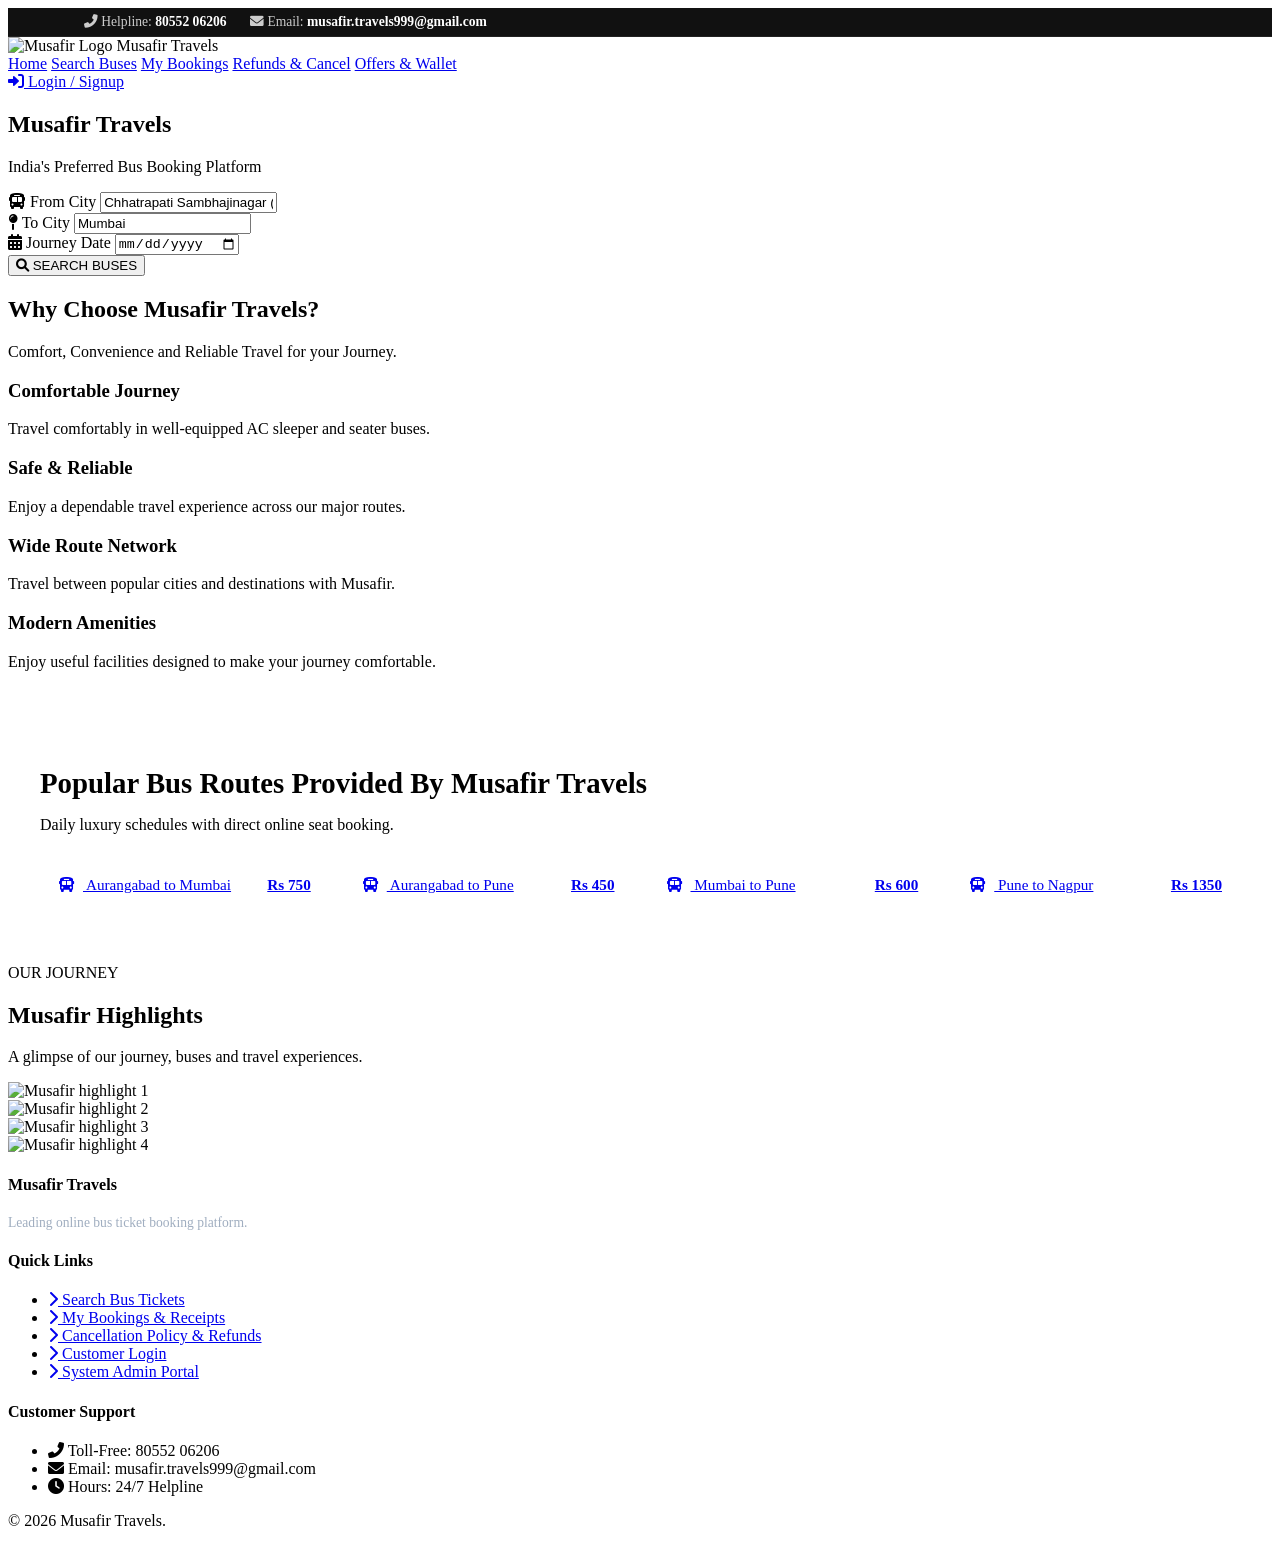
==== frontend/pages/index.html @ 147cce18 "Organize project folder structure" ====
<!DOCTYPE html>
<html lang="en">
<head>
    <meta charset="UTF-8">
    <meta name="viewport" content="width=device-width, initial-scale=1.0">
    <title>Musafir Travels - Bus Ticket Booking Platform</title>
    
    <!-- Google Fonts: Poppins & Segoe UI -->
    <link rel="preconnect" href="https://fonts.googleapis.com">
    <link rel="preconnect" href="https://fonts.gstatic.com" crossorigin>
    <link href="https://fonts.googleapis.com/css2?family=Poppins:wght@300;400;500;600;700;800&display=swap" rel="stylesheet">
    
    <!-- FontAwesome CSS Icons (Zero Emojis) -->
    <link rel="stylesheet" href="https://cdnjs.cloudflare.com/ajax/libs/font-awesome/6.0.0/css/all.min.css">
    <link rel="stylesheet" href="styles.css">
</head>
<body>

    <!-- Top Contact Bar -->
    <div style="background: #111; color: #ccc; padding: 6px 6%; font-size: 0.85rem; display: flex; justify-content: space-between; align-items: center; border-bottom: 1px solid #222;">
        <div>
            <span style="margin-right: 20px;"><i class="fas fa-phone-alt" style="color:var(--primary-red);"></i> Helpline: <strong style="color:white;">80552 06206</strong></span>
            <span><i class="fas fa-envelope" style="color:var(--primary-red);"></i> Email: <strong style="color:white;">musafir.travels999@gmail.com</strong></span>
        </div>
    </div>

    <!-- Navigation Bar -->
    <nav class="navbar">
        <div class="logo" onclick="window.location.href='index.html'" style="cursor:pointer;">
            <img src="logo.jpg" alt="Musafir Logo" class="nav-logo">
            Musafir Travels
        </div>
        <div class="nav-links">
            <a href="index.html" class="active">Home</a>
            <a href="search.html">Search Buses</a>
            <a href="bookings.html">My Bookings</a>
            <a href="refunds.html">Refunds & Cancel</a>
            <a href="offers.html">Offers & Wallet</a>
            <div id="nav-auth-links">
                <a href="login.html" class="btn-nav"><i class="fas fa-sign-in-alt"></i> Login / Signup</a>
            </div>
        </div>
    </nav>

    <!-- Hero Section (Features original bg.jpg background image) -->
    <section class="hero">
        <h1>Musafir Travels</h1>
        <p>India's Preferred Bus Booking Platform</p>
        
        <!-- Search Form Widget -->
        <div class="search-widget">
            <div class="input-group">
                <label for="from"><i class="fas fa-bus" style="color:var(--primary-red);"></i> From City</label>
                <input type="text" id="from" placeholder="e.g. Chhatrapati Sambhajinagar" value="Chhatrapati Sambhajinagar (Aurangabad)">
            </div>
            
            <div class="input-group">
                <label for="to"><i class="fas fa-map-pin" style="color:var(--primary-red);"></i> To City</label>
                <input type="text" id="to" placeholder="e.g. Mumbai" value="Mumbai">
            </div>
            
            <div class="input-group">
                <label for="date"><i class="fas fa-calendar-alt" style="color:var(--primary-red);"></i> Journey Date</label>
                <input type="date" id="date">
            </div>
            
            <button class="btn-primary" onclick="searchBuses()"><i class="fas fa-search"></i> SEARCH BUSES</button>
        </div>
    </section>

    <!-- Why Choose Musafir -->
<section class="why-musafir">

    <div class="section-heading">
        <h2>Why Choose Musafir Travels?</h2>
        <p>Comfort, Convenience and Reliable Travel for your Journey.</p>
    </div>

    <div class="why-grid">

        <div class="why-card">
            <div class="why-image comfort-image"></div>

            <div class="why-card-content">
                <h3>Comfortable Journey</h3>
                <p>Travel comfortably in well-equipped AC sleeper and seater buses.</p>
            </div>
        </div>


        <div class="why-card">
            <div class="why-image safety-image"></div>

            <div class="why-card-content">
                <h3>Safe & Reliable</h3>
                <p>Enjoy a dependable travel experience across our major routes.</p>
            </div>
        </div>

        <div class="why-card">
            <div class="why-image routes-image"></div>

            <div class="why-card-content">
                <h3>Wide Route Network</h3>
                <p>Travel between popular cities and destinations with Musafir.</p>
            </div>
        </div>

        <div class="why-card">
            <div class="why-image amenities-image"></div>

            <div class="why-card-content">
                <h3>Modern Amenities</h3>
                <p>Enjoy useful facilities designed to make your journey comfortable.</p>
            </div>
        </div>

    </div>

</section>

    <!-- Popular Routes Banner -->
    <section style="background: white; padding: 3.5rem 20px; border-top: 1px solid var(--border-color);">
        <div style="max-width: 1200px; margin: 0 auto;">
            <h2 style="margin-bottom: 0.5rem; color: var(--pure-black); font-size: 1.8rem;">Popular Bus Routes Provided By Musafir Travels</h2>
            <p style="color: var(--text-muted); margin-bottom: 1.75rem;">Daily luxury schedules with direct online seat booking.</p>

            <div style="display: grid; grid-template-columns: repeat(auto-fit, minmax(260px, 1fr)); gap: 15px;">
                <a href="search.html?from=Chhatrapati Sambhajinagar (Aurangabad)&to=Mumbai" class="btn-secondary-sm" style="padding: 14px 18px; font-size: 0.95rem; background: var(--off-white); display: flex; align-items: center; justify-content: space-between; border-radius: 8px;">
                    <span><i class="fas fa-bus" style="color:var(--primary-red); margin-right: 8px;"></i> Aurangabad to Mumbai</span>
                    <strong style="color:var(--primary-red);">Rs 750</strong>
                </a>
                <a href="search.html?from=Chhatrapati Sambhajinagar (Aurangabad)&to=Pune" class="btn-secondary-sm" style="padding: 14px 18px; font-size: 0.95rem; background: var(--off-white); display: flex; align-items: center; justify-content: space-between; border-radius: 8px;">
                    <span><i class="fas fa-bus" style="color:var(--primary-red); margin-right: 8px;"></i> Aurangabad to Pune</span>
                    <strong style="color:var(--primary-red);">Rs 450</strong>
                </a>
                <a href="search.html?from=Mumbai&to=Pune" class="btn-secondary-sm" style="padding: 14px 18px; font-size: 0.95rem; background: var(--off-white); display: flex; align-items: center; justify-content: space-between; border-radius: 8px;">
                    <span><i class="fas fa-bus" style="color:var(--primary-red); margin-right: 8px;"></i> Mumbai to Pune</span>
                    <strong style="color:var(--primary-red);">Rs 600</strong>
                </a>
                <a href="search.html?from=Pune&to=Nagpur" class="btn-secondary-sm" style="padding: 14px 18px; font-size: 0.95rem; background: var(--off-white); display: flex; align-items: center; justify-content: space-between; border-radius: 8px;">
                    <span><i class="fas fa-bus" style="color:var(--primary-red); margin-right: 8px;"></i> Pune to Nagpur</span>
                    <strong style="color:var(--primary-red);">Rs 1350</strong>
                </a>
            </div>
        </div>
    </section>

   <!-- Musafir Highlights -->
<section class="musafir-highlights">

    <div class="highlights-heading">
        <span>OUR JOURNEY</span>
        <h2>Musafir Highlights</h2>
        <p>A glimpse of our journey, buses and travel experiences.</p>
    </div>

    <div class="highlights-grid">

        <div class="highlight-card">
            <img src="Images/MT_1.jpg" alt="Musafir highlight 1">
        </div>

        <div class="highlight-card">
            <img src="Images/MT_2.jpg" alt="Musafir highlight 2">
        </div>

        <div class="highlight-card">
            <img src="Images/MT_3.jpg" alt="Musafir highlight 3">
        </div>

        <div class="highlight-card">
            <img src="Images/MT_4.jpg" alt="Musafir highlight 4">
        </div>

    </div>

</section>

    <!-- Footer -->
    <footer class="footer">
        <div class="footer-grid">
            <div class="footer-col">
                <h4>Musafir Travels</h4>
                <p style="font-size: 0.85rem; color: #a0aec0;">Leading online bus ticket booking platform.</p>
            </div>
            <div class="footer-col">
                <h4>Quick Links</h4>
                <ul>
                    <li><a href="search.html"><i class="fas fa-chevron-right"></i> Search Bus Tickets</a></li>
                    <li><a href="bookings.html"><i class="fas fa-chevron-right"></i> My Bookings & Receipts</a></li>
                    <li><a href="refunds.html"><i class="fas fa-chevron-right"></i> Cancellation Policy & Refunds</a></li>
                    <li><a href="login.html"><i class="fas fa-chevron-right"></i> Customer Login</a></li>
                    <li><a href="admin.html"><i class="fas fa-chevron-right"></i> System Admin Portal</a></li>
                </ul>
            </div>
            <div class="footer-col">
                <h4>Customer Support</h4>
                <ul>
                    <li><i class="fas fa-phone-alt"></i> Toll-Free: 80552 06206</li>
                    <li><i class="fas fa-envelope"></i> Email: musafir.travels999@gmail.com</li>
                    <li><i class="fas fa-clock"></i> Hours: 24/7 Helpline</li>
                </ul>
            </div>
        </div>
        <div class="footer-bottom">
            <p>&copy; 2026 Musafir Travels.</p>
        </div>
    </footer>

    <script src="script.js"></script>
</body>
</html>
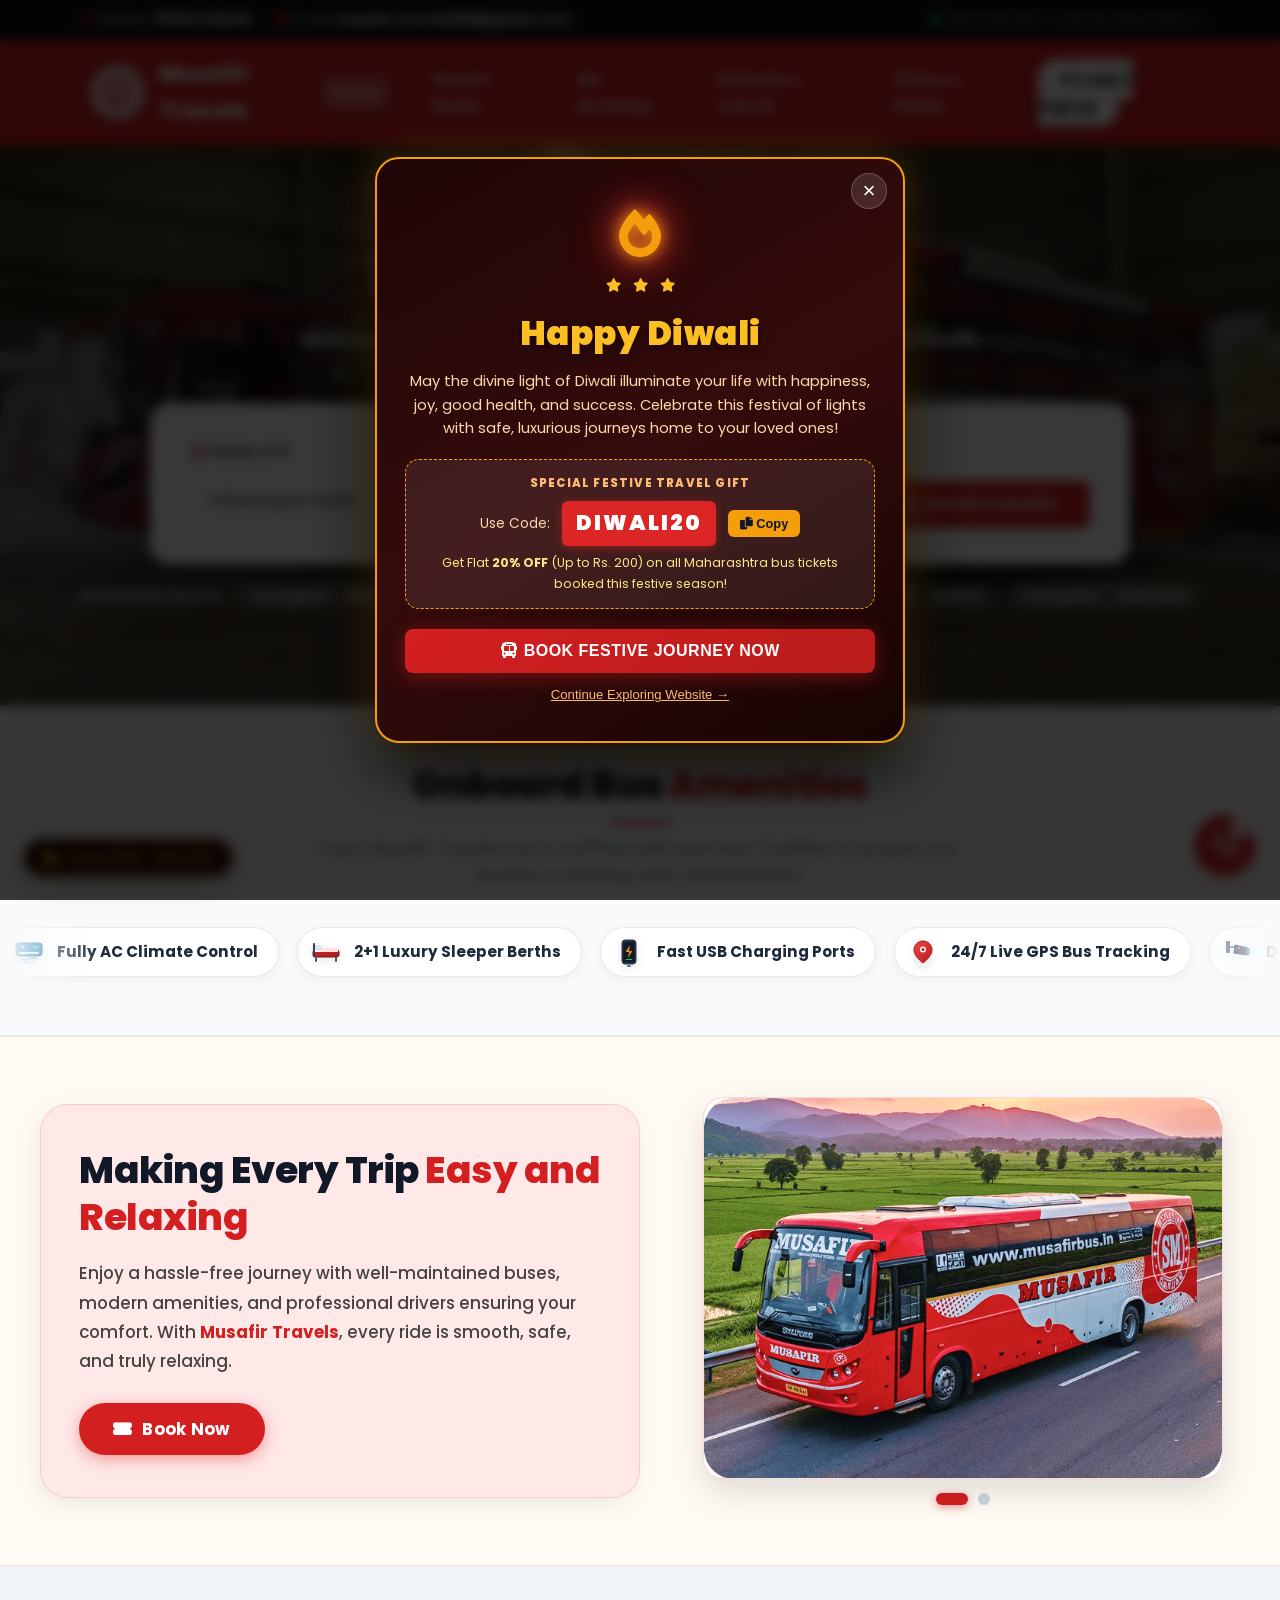
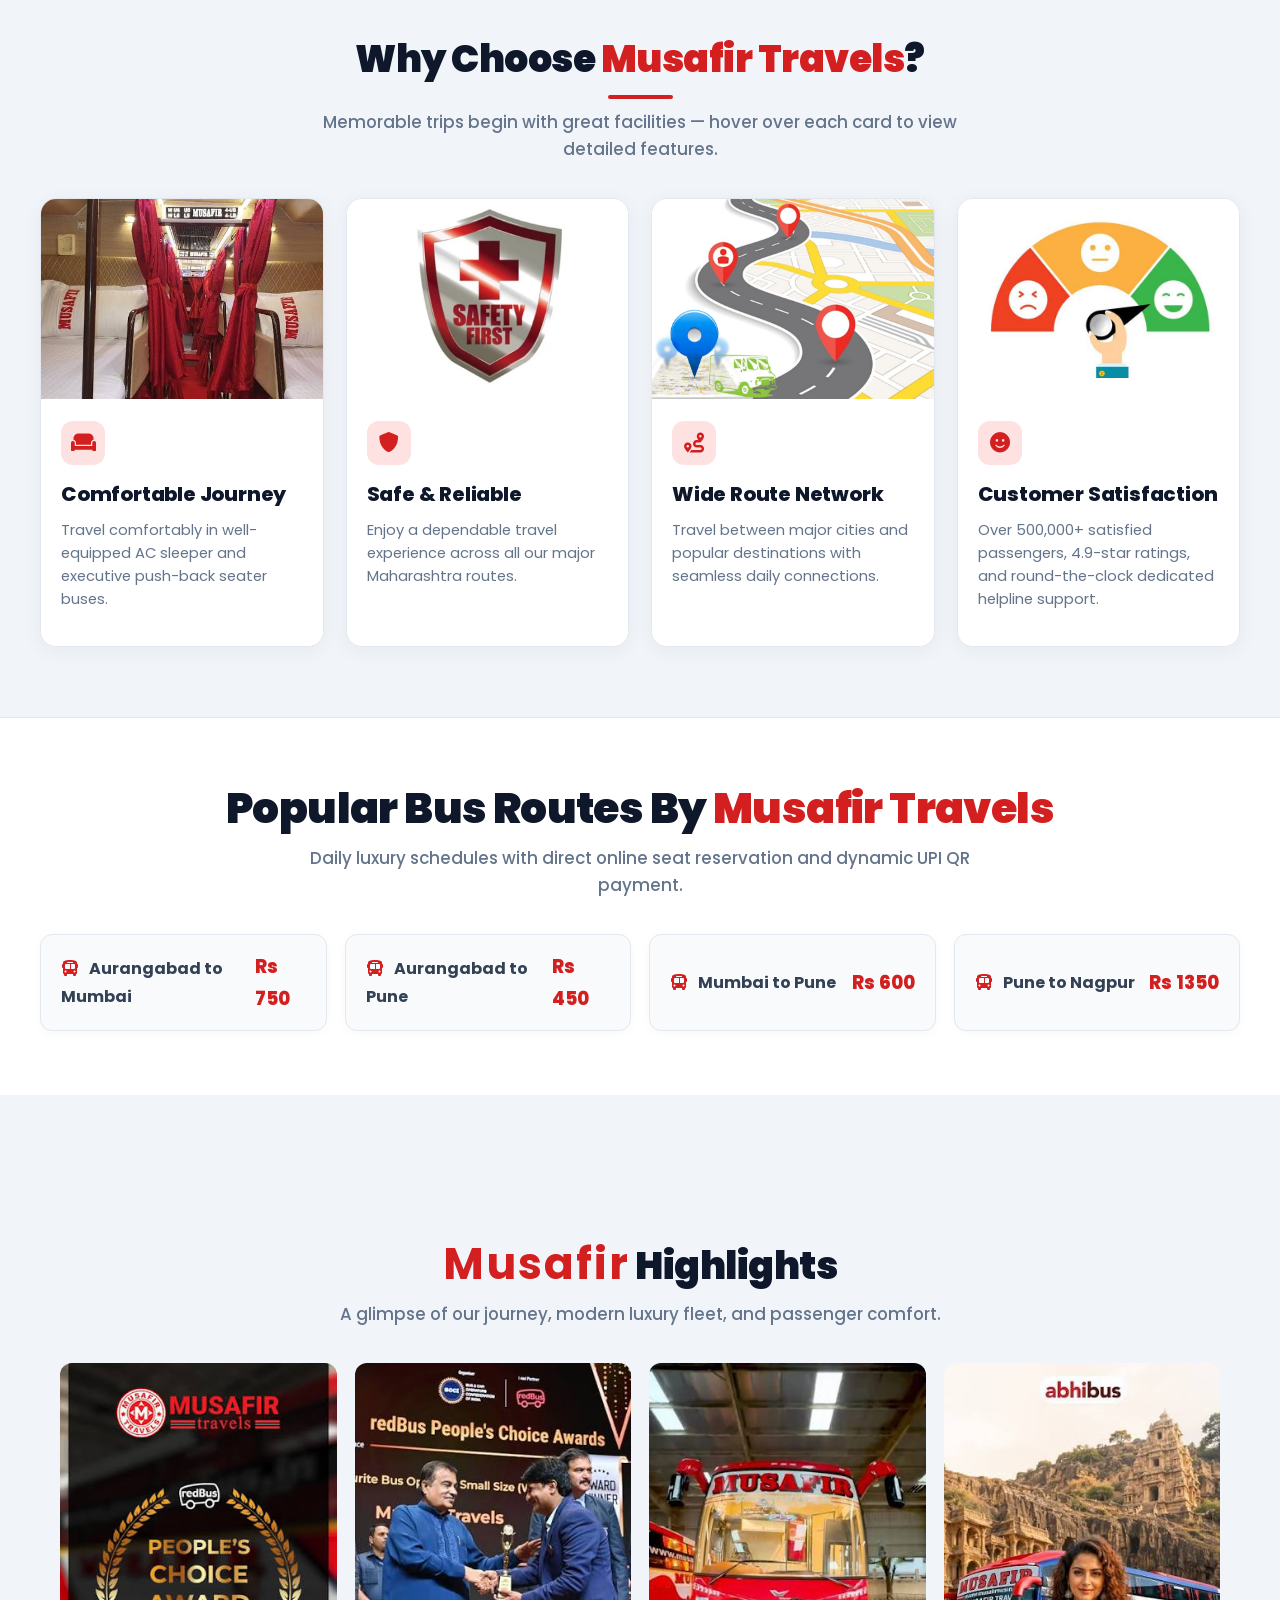
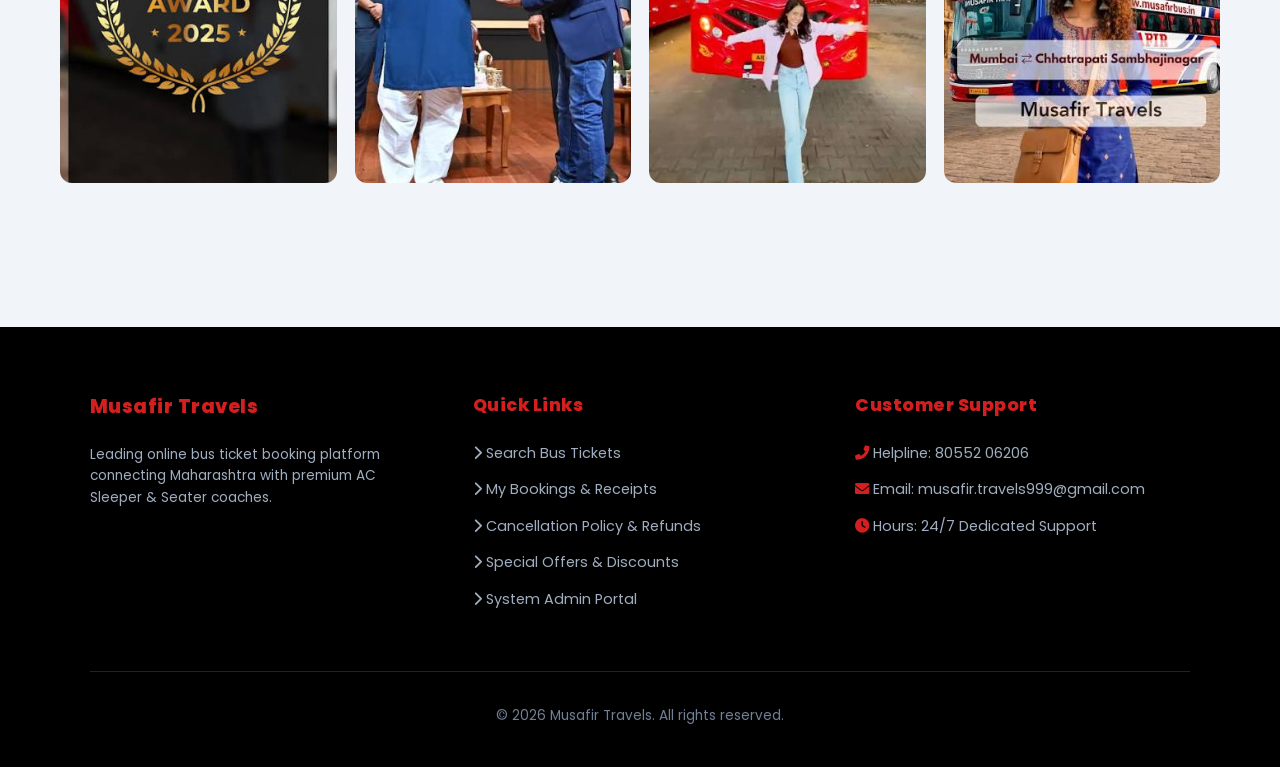
==== commit 1870343a: "Deploy readiness: dynamic port, requirements.txt, render.yaml, updated assets and tests" ====
--- a/frontend/pages/index.html
+++ b/frontend/pages/index.html
@@ -4,210 +4,664 @@
     <meta charset="UTF-8">
     <meta name="viewport" content="width=device-width, initial-scale=1.0">
     <title>Musafir Travels - Bus Ticket Booking Platform</title>
-    
-    <!-- Google Fonts: Poppins & Segoe UI -->
+
     <link rel="preconnect" href="https://fonts.googleapis.com">
     <link rel="preconnect" href="https://fonts.gstatic.com" crossorigin>
-    <link href="https://fonts.googleapis.com/css2?family=Poppins:wght@300;400;500;600;700;800&display=swap" rel="stylesheet">
-    
-    <!-- FontAwesome CSS Icons (Zero Emojis) -->
+    <link href="https://fonts.googleapis.com/css2?family=Poppins:wght@300;400;500;600;700;800;900&display=swap" rel="stylesheet">
     <link rel="stylesheet" href="https://cdnjs.cloudflare.com/ajax/libs/font-awesome/6.0.0/css/all.min.css">
-    <link rel="stylesheet" href="styles.css">
+    <link rel="stylesheet" href="../css/styles.css">
 </head>
+
 <body>
 
     <!-- Top Contact Bar -->
-    <div style="background: #111; color: #ccc; padding: 6px 6%; font-size: 0.85rem; display: flex; justify-content: space-between; align-items: center; border-bottom: 1px solid #222;">
+    <div style="background:#111;color:#ccc;padding:8px 6%;font-size:0.85rem;display:flex;justify-content:space-between;align-items:center;flex-wrap:wrap;border-bottom:1px solid #222;">
         <div>
-            <span style="margin-right: 20px;"><i class="fas fa-phone-alt" style="color:var(--primary-red);"></i> Helpline: <strong style="color:white;">80552 06206</strong></span>
-            <span><i class="fas fa-envelope" style="color:var(--primary-red);"></i> Email: <strong style="color:white;">musafir.travels999@gmail.com</strong></span>
+            <span style="margin-right:20px;">
+                <i class="fas fa-phone-alt" style="color:var(--primary-red);"></i>
+                Helpline: <strong style="color:white;font-weight:700;">80552 06206</strong>
+            </span>
+
+            <span>
+                <i class="fas fa-envelope" style="color:var(--primary-red);"></i>
+                Email: <strong style="color:white;font-weight:700;">musafir.travels999@gmail.com</strong>
+            </span>
+        </div>
+        <div style="font-size:0.8rem;color:#94a3b8;">
+            <i class="fas fa-shield-alt" style="color:#16a34a;"></i> Official Musafir Travels Booking Platform
         </div>
     </div>
 
     <!-- Navigation Bar -->
     <nav class="navbar">
         <div class="logo" onclick="window.location.href='index.html'" style="cursor:pointer;">
-            <img src="logo.jpg" alt="Musafir Logo" class="nav-logo">
-            Musafir Travels
-        </div>
+            <img src="../assets/Images/Musafir_logo.jpg" alt="Musafir Logo" class="nav-logo">
+            <span style="font-weight:900;font-size:1.35rem;letter-spacing:0.3px;">Musafir Travels</span>
+        </div>
+
         <div class="nav-links">
             <a href="index.html" class="active">Home</a>
             <a href="search.html">Search Buses</a>
             <a href="bookings.html">My Bookings</a>
-            <a href="refunds.html">Refunds & Cancel</a>
-            <a href="offers.html">Offers & Wallet</a>
+            <a href="refunds.html">Refunds &amp; Cancel</a>
+            <a href="offers.html">Offers &amp; Wallet</a>
+
             <div id="nav-auth-links">
-                <a href="login.html" class="btn-nav"><i class="fas fa-sign-in-alt"></i> Login / Signup</a>
+                <a href="login.html" class="btn-nav" style="font-weight:700;">
+                    <i class="fas fa-sign-in-alt"></i> Login / Signup
+                </a>
             </div>
         </div>
     </nav>
 
-    <!-- Hero Section (Features original bg.jpg background image) -->
+    <!-- Hero Section -->
     <section class="hero">
-        <h1>Musafir Travels</h1>
-        <p>India's Preferred Bus Booking Platform</p>
-        
-        <!-- Search Form Widget -->
+        <h1 class="hero-main-title"><span class="title-white">Musafir</span> <span class="title-red">Travels</span></h1>
+        <p class="hero-sub-title">Maharashtra's Most Trusted &amp; Preferred Luxury Bus Network</p>
+
+        <!-- Bus Search Form -->
         <div class="search-widget">
             <div class="input-group">
-                <label for="from"><i class="fas fa-bus" style="color:var(--primary-red);"></i> From City</label>
-                <input type="text" id="from" placeholder="e.g. Chhatrapati Sambhajinagar" value="Chhatrapati Sambhajinagar (Aurangabad)">
-            </div>
-            
+                <label for="from" style="font-weight:700;">
+                    <i class="fas fa-bus" style="color:var(--primary-red);"></i>
+                    From City
+                </label>
+                <input
+                    type="text"
+                    id="from"
+                    list="from-city-list"
+                    placeholder="Select Departure City"
+                    value="Chhatrapati Sambhajinagar (Aurangabad)"
+                    autocomplete="off">
+                <datalist id="from-city-list">
+                    <option value="Chhatrapati Sambhajinagar (Aurangabad)"></option>
+                    <option value="Mumbai"></option>
+                    <option value="Pune"></option>
+                    <option value="Surat"></option>
+                </datalist>
+            </div>
+
             <div class="input-group">
-                <label for="to"><i class="fas fa-map-pin" style="color:var(--primary-red);"></i> To City</label>
-                <input type="text" id="to" placeholder="e.g. Mumbai" value="Mumbai">
-            </div>
-            
+                <label for="to" style="font-weight:700;">
+                    <i class="fas fa-map-pin" style="color:var(--primary-red);"></i>
+                    To City
+                </label>
+                <input
+                    type="text"
+                    id="to"
+                    list="to-city-list"
+                    placeholder="Select Destination City"
+                    value="Mumbai"
+                    autocomplete="off">
+                <datalist id="to-city-list">
+                    <option value="Mumbai"></option>
+                    <option value="Pune"></option>
+                    <option value="Chhatrapati Sambhajinagar (Aurangabad)"></option>
+                    <option value="Nagpur"></option>
+                    <option value="Hyderabad"></option>
+                </datalist>
+            </div>
+
             <div class="input-group">
-                <label for="date"><i class="fas fa-calendar-alt" style="color:var(--primary-red);"></i> Journey Date</label>
-                <input type="date" id="date">
-            </div>
-            
-            <button class="btn-primary" onclick="searchBuses()"><i class="fas fa-search"></i> SEARCH BUSES</button>
+                <label for="date" style="font-weight:700;">
+                    <i class="fas fa-calendar-alt" style="color:var(--primary-red);"></i>
+                    Journey Date
+                </label>
+                <input type="date" id="date" required>
+            </div>
+
+            <button type="button" class="btn-primary" onclick="searchBuses()" style="font-weight:800;letter-spacing:0.5px;">
+                <i class="fas fa-search"></i> SEARCH BUSES
+            </button>
+        </div>
+
+        <!-- Quick Route Shortcut Pills -->
+        <div class="quick-routes-bar">
+            <span class="quick-routes-label"><i class="fas fa-route"></i> Available Routes:</span>
+            <button type="button" class="route-pill-btn" onclick="setQuickRoute('Chhatrapati Sambhajinagar (Aurangabad)', 'Mumbai')">Aurangabad &rarr; Mumbai</button>
+            <button type="button" class="route-pill-btn" onclick="setQuickRoute('Chhatrapati Sambhajinagar (Aurangabad)', 'Pune')">Aurangabad &rarr; Pune</button>
+            <button type="button" class="route-pill-btn" onclick="setQuickRoute('Mumbai', 'Pune')">Mumbai &rarr; Pune</button>
+            <button type="button" class="route-pill-btn" onclick="setQuickRoute('Pune', 'Nagpur')">Pune &rarr; Nagpur</button>
+            <button type="button" class="route-pill-btn" onclick="setQuickRoute('Surat', 'Mumbai')">Surat &rarr; Mumbai</button>
+            <button type="button" class="route-pill-btn" onclick="setQuickRoute('Chhatrapati Sambhajinagar (Aurangabad)', 'Hyderabad')">Aurangabad &rarr; Hyderabad</button>
         </div>
     </section>
 
-    <!-- Why Choose Musafir -->
-<section class="why-musafir">
-
-    <div class="section-heading">
-        <h2>Why Choose Musafir Travels?</h2>
-        <p>Comfort, Convenience and Reliable Travel for your Journey.</p>
+    <!-- Scrolling Amenities Ticker Section with Real Images (No emojis, no extra headings) -->
+    <section class="amenities-ticker-section">
+        <div class="ticker-header">
+            <h2 class="section-main-heading">Onboard Bus <span class="text-red">Amenities</span></h2>
+            <p class="section-sub-desc">Every Musafir Travels bus is outfitted with premium facilities to ensure your journey is relaxing, safe, and pleasant.</p>
+        </div>
+
+        <div class="marquee-container">
+            <div class="marquee-track">
+                <!-- Group 1: Genuine Image Thumbnails -->
+                <div class="amenity-pill">
+                    <img src="../assets/Images/amenities/ac.svg" alt="AC Climate Control" class="amenity-img">
+                    <span>Fully AC Climate Control</span>
+                </div>
+                <div class="amenity-pill">
+                    <img src="../assets/Images/amenities/sleeper.svg" alt="2+1 Luxury Sleeper Berths" class="amenity-img">
+                    <span>2+1 Luxury Sleeper Berths</span>
+                </div>
+                <div class="amenity-pill">
+                    <img src="../assets/Images/amenities/charging.svg" alt="Fast USB Charging Ports" class="amenity-img">
+                    <span>Fast USB Charging Ports</span>
+                </div>
+                <div class="amenity-pill">
+                    <img src="../assets/Images/amenities/gps.svg" alt="24/7 Live GPS Bus Tracking" class="amenity-img">
+                    <span>24/7 Live GPS Bus Tracking</span>
+                </div>
+                <div class="amenity-pill">
+                    <img src="../assets/Images/amenities/cctv.svg" alt="Dual CCTV Surveillance" class="amenity-img">
+                    <span>Dual CCTV Surveillance</span>
+                </div>
+                <div class="amenity-pill">
+                    <img src="../assets/Images/amenities/reading_light.svg" alt="Personal Reading Lights" class="amenity-img">
+                    <span>Personal Reading Lights</span>
+                </div>
+                <div class="amenity-pill">
+                    <img src="../assets/Images/amenities/water.svg" alt="Free Sealed Drinking Water" class="amenity-img">
+                    <span>Free Sealed Drinking Water</span>
+                </div>
+                <div class="amenity-pill">
+                    <img src="../assets/Images/amenities/blanket.svg" alt="Clean Sanitized Bed Linens" class="amenity-img">
+                    <span>Clean Sanitized Bed Linens</span>
+                </div>
+                <div class="amenity-pill">
+                    <img src="../assets/Images/amenities/first_aid.svg" alt="Emergency First Aid &amp; SOS" class="amenity-img">
+                    <span>Emergency First Aid &amp; SOS</span>
+                </div>
+                <div class="amenity-pill">
+                    <img src="../assets/Images/amenities/luggage.svg" alt="Spacious Luggage Storage" class="amenity-img">
+                    <span>Spacious Luggage Storage</span>
+                </div>
+                <div class="amenity-pill">
+                    <img src="../assets/Images/amenities/driver.svg" alt="Verified Senior Highway Captains" class="amenity-img">
+                    <span>Verified Senior Highway Captains</span>
+                </div>
+                <div class="amenity-pill">
+                    <img src="../assets/Images/amenities/support.svg" alt="24/7 Passenger Support Helpline" class="amenity-img">
+                    <span>24/7 Passenger Support Helpline</span>
+                </div>
+
+                <!-- Group 2: Cloned for infinite smooth marquee -->
+                <div class="amenity-pill">
+                    <img src="../assets/Images/amenities/ac.svg" alt="AC Climate Control" class="amenity-img">
+                    <span>Fully AC Climate Control</span>
+                </div>
+                <div class="amenity-pill">
+                    <img src="../assets/Images/amenities/sleeper.svg" alt="2+1 Luxury Sleeper Berths" class="amenity-img">
+                    <span>2+1 Luxury Sleeper Berths</span>
+                </div>
+                <div class="amenity-pill">
+                    <img src="../assets/Images/amenities/charging.svg" alt="Fast USB Charging Ports" class="amenity-img">
+                    <span>Fast USB Charging Ports</span>
+                </div>
+                <div class="amenity-pill">
+                    <img src="../assets/Images/amenities/gps.svg" alt="24/7 Live GPS Bus Tracking" class="amenity-img">
+                    <span>24/7 Live GPS Bus Tracking</span>
+                </div>
+                <div class="amenity-pill">
+                    <img src="../assets/Images/amenities/cctv.svg" alt="Dual CCTV Surveillance" class="amenity-img">
+                    <span>Dual CCTV Surveillance</span>
+                </div>
+                <div class="amenity-pill">
+                    <img src="../assets/Images/amenities/reading_light.svg" alt="Personal Reading Lights" class="amenity-img">
+                    <span>Personal Reading Lights</span>
+                </div>
+                <div class="amenity-pill">
+                    <img src="../assets/Images/amenities/water.svg" alt="Free Sealed Drinking Water" class="amenity-img">
+                    <span>Free Sealed Drinking Water</span>
+                </div>
+                <div class="amenity-pill">
+                    <img src="../assets/Images/amenities/blanket.svg" alt="Clean Sanitized Bed Linens" class="amenity-img">
+                    <span>Clean Sanitized Bed Linens</span>
+                </div>
+                <div class="amenity-pill">
+                    <img src="../assets/Images/amenities/first_aid.svg" alt="Emergency First Aid &amp; SOS" class="amenity-img">
+                    <span>Emergency First Aid &amp; SOS</span>
+                </div>
+                <div class="amenity-pill">
+                    <img src="../assets/Images/amenities/luggage.svg" alt="Spacious Luggage Storage" class="amenity-img">
+                    <span>Spacious Luggage Storage</span>
+                </div>
+                <div class="amenity-pill">
+                    <img src="../assets/Images/amenities/driver.svg" alt="Verified Senior Highway Captains" class="amenity-img">
+                    <span>Verified Senior Highway Captains</span>
+                </div>
+                <div class="amenity-pill">
+                    <img src="../assets/Images/amenities/support.svg" alt="24/7 Passenger Support Helpline" class="amenity-img">
+                    <span>24/7 Passenger Support Helpline</span>
+                </div>
+            </div>
+        </div>
+    </section>
+
+    
+    <!-- Making Every Trip Easy and Relaxing (Inspired by musafirbus.in) -->
+    <section class="easy-relaxing-section">
+        <div class="easy-relaxing-container">
+            <div class="easy-relaxing-row">
+                <!-- Left Side: Clean content & Book Now button -->
+                <div class="easy-relaxing-content-col">
+                    <div class="easy-relaxing-card">
+                        <h2 class="easy-relaxing-heading">
+                            Making Every Trip <span class="text-red">Easy and Relaxing</span>
+                        </h2>
+                        <p class="easy-relaxing-text">
+                            Enjoy a hassle-free journey with well-maintained buses, modern amenities, and professional drivers ensuring your comfort. With <strong class="text-red">Musafir Travels</strong>, every ride is smooth, safe, and truly relaxing.
+                        </p>
+                        <div class="easy-relaxing-btn-wrap">
+                            <a href="search.html" class="easy-relaxing-book-btn">
+                                <i class="fas fa-ticket-alt"></i> Book Now
+                            </a>
+                        </div>
+                    </div>
+                </div>
+
+                <!-- Right Side: Bus Images from musafirbus.in "Trusted journeys, every step of the way" -->
+                <div class="easy-relaxing-image-col">
+                    <div class="easy-relaxing-slider-container">
+                        <div class="relaxing-slides-wrapper" id="relaxing-slides-track">
+                            <!-- Slide 1: Musafir Luxury Sleeper Coach -->
+                            <div class="relaxing-slide active">
+                                <img src="../assets/Images/about-img.png"
+                                     alt="Musafir Travels Luxury Sleeper Coach - Trusted journeys every step of the way"
+                                     class="easy-relaxing-image"
+                                     id="relaxing-bus-img-1"
+                                     loading="lazy">
+                            </div>
+                            <!-- Slide 2: Musafir Premium Fleet Bus -->
+                            <div class="relaxing-slide">
+                                <img src="../assets/Images/about-img2.png"
+                                     alt="Musafir Travels Modern Bus Fleet - Easy and relaxing travel"
+                                     class="easy-relaxing-image"
+                                     id="relaxing-bus-img-2"
+                                     loading="lazy">
+                            </div>
+                        </div>
+
+                        <!-- Interactive Navigation Dots -->
+                        <div class="relaxing-slider-dots">
+                            <button type="button" class="slider-dot active" onclick="switchRelaxingSlide(0)" aria-label="Bus 1"></button>
+                            <button type="button" class="slider-dot" onclick="switchRelaxingSlide(1)" aria-label="Bus 2"></button>
+                        </div>
+                    </div>
+                </div>
+            </div>
+        </div>
+    </section>
+
+    <!-- Why Choose Musafir (With Interactive Hover Description Overlays) -->
+    <section class="why-musafir">
+        <div class="section-heading">
+            <h2 class="section-main-heading">Why Choose <span class="text-red">Musafir Travels</span>?</h2>
+            <p class="section-sub-desc">Memorable trips begin with great facilities — hover over each card to view detailed features.</p>
+        </div>
+
+        <div class="why-grid">
+
+            <!-- Card 1: Comfortable Journey -->
+            <div class="why-card">
+                <div class="why-image comfort-image"></div>
+                <div class="why-card-content">
+                    <div class="why-card-top-icon"><i class="fas fa-couch"></i></div>
+                    <h3>Comfortable Journey</h3>
+                    <p>Travel comfortably in well-equipped AC sleeper and executive push-back seater buses.</p>
+                </div>
+                <!-- Interactive Hover Reveal Overlay (like musafirbus.in) -->
+                <div class="why-card-overlay">
+                    <div class="overlay-icon"><i class="fas fa-couch"></i></div>
+                    <h4>Comfortable Journey</h4>
+                    <p class="overlay-desc">Experience superior road comfort with spacious 2+1 AC sleeper berths and orthopaedic foam cushioning tailored for relaxing overnight journeys.</p>
+                    <ul class="overlay-checklist">
+                        <li><i class="fas fa-check-circle"></i> Ergonomic Reclining Sleeper Berths</li>
+                        <li><i class="fas fa-check-circle"></i> Individual AC Vents &amp; Reading Lights</li>
+                        <li><i class="fas fa-check-circle"></i> Clean Sanitized Blankets &amp; Pillows</li>
+                    </ul>
+                    <a href="search.html" class="overlay-cta-btn"><i class="fas fa-ticket-alt"></i> Book Comfortable Journey &rarr;</a>
+                </div>
+            </div>
+
+            <!-- Card 2: Safe & Reliable -->
+            <div class="why-card">
+                <div class="why-image safety-image"></div>
+                <div class="why-card-content">
+                    <div class="why-card-top-icon"><i class="fas fa-shield-alt"></i></div>
+                    <h3>Safe &amp; Reliable</h3>
+                    <p>Enjoy a dependable travel experience across all our major Maharashtra routes.</p>
+                </div>
+                <!-- Interactive Hover Reveal Overlay (like musafirbus.in) -->
+                <div class="why-card-overlay">
+                    <div class="overlay-icon"><i class="fas fa-shield-alt"></i></div>
+                    <h4>Safe &amp; Reliable</h4>
+                    <p class="overlay-desc">Your safety is our priority. Every bus is equipped with live vehicle telematics, dual CCTV surveillance, and certified veteran drivers.</p>
+                    <ul class="overlay-checklist">
+                        <li><i class="fas fa-check-circle"></i> 24/7 Live GPS Bus Tracking</li>
+                        <li><i class="fas fa-check-circle"></i> Speed Governors &amp; SOS Emergency Alarms</li>
+                        <li><i class="fas fa-check-circle"></i> Verified Drivers with 10+ Years Experience</li>
+                    </ul>
+                    <a href="search.html" class="overlay-cta-btn"><i class="fas fa-ticket-alt"></i> Book Safe Journey &rarr;</a>
+                </div>
+            </div>
+
+            <!-- Card 3: Wide Route Network -->
+            <div class="why-card">
+                <div class="why-image routes-image"></div>
+                <div class="why-card-content">
+                    <div class="why-card-top-icon"><i class="fas fa-route"></i></div>
+                    <h3>Wide Route Network</h3>
+                    <p>Travel between major cities and popular destinations with seamless daily connections.</p>
+                </div>
+                <!-- Interactive Hover Reveal Overlay (like musafirbus.in) -->
+                <div class="why-card-overlay">
+                    <div class="overlay-icon"><i class="fas fa-route"></i></div>
+                    <h4>Wide Route Network</h4>
+                    <p class="overlay-desc">Punctual daily departures connecting Chhatrapati Sambhajinagar, Mumbai, Pune, Nagpur, Surat, and Hyderabad with zero delays.</p>
+                    <ul class="overlay-checklist">
+                        <li><i class="fas fa-check-circle"></i> Prime Central Hub Boarding Points</li>
+                        <li><i class="fas fa-check-circle"></i> Guaranteed Punctual Departures</li>
+                        <li><i class="fas fa-check-circle"></i> Seamless Maharashtra-Wide Connectivity</li>
+                    </ul>
+                    <a href="search.html" class="overlay-cta-btn"><i class="fas fa-ticket-alt"></i> Explore Routes &rarr;</a>
+                </div>
+            </div>
+
+            <!-- Card 4: Customer Satisfaction -->
+            <div class="why-card">
+                <div class="why-image satisfaction-image"></div>
+                <div class="why-card-content">
+                    <div class="why-card-top-icon"><i class="fas fa-smile"></i></div>
+                    <h3>Customer Satisfaction</h3>
+                    <p>Over 500,000+ satisfied passengers, 4.9-star ratings, and round-the-clock dedicated helpline support.</p>
+                </div>
+                <!-- Interactive Hover Reveal Overlay -->
+                <div class="why-card-overlay">
+                    <div class="overlay-icon"><i class="fas fa-heart"></i></div>
+                    <h4>Customer Satisfaction</h4>
+                    <p class="overlay-desc">We take immense pride in delivering top-tier passenger experiences with verified punctuality, sanitized coaches, and transparent booking services.</p>
+                    <ul class="overlay-checklist">
+                        <li><i class="fas fa-check-circle"></i> 4.9/5 Star Verified Passenger Rating</li>
+                        <li><i class="fas fa-check-circle"></i> 24/7 Dedicated Helpline (80552 06206)</li>
+                        <li><i class="fas fa-check-circle"></i> Instant E-Ticket Confirmation &amp; Easy Refunds</li>
+                    </ul>
+                    <a href="search.html" class="overlay-cta-btn"><i class="fas fa-ticket-alt"></i> Experience Musafir &rarr;</a>
+                </div>
+            </div>
+
+        </div>
+    </section>
+
+    <!-- Popular Routes (No extra pill heading, bold styled main title) -->
+    <section style="background:white;padding:4rem 20px;border-top:1px solid var(--border-color);">
+        <div style="max-width:1200px;margin:0 auto;">
+            <div style="text-align:center;margin-bottom:2.2rem;">
+                <h2 class="section-main-heading">Popular Bus Routes By <span class="text-red">Musafir Travels</span></h2>
+                <p class="section-sub-desc">
+                    Daily luxury schedules with direct online seat reservation and dynamic UPI QR payment.
+                </p>
+            </div>
+
+            <div style="display:grid;grid-template-columns:repeat(auto-fit,minmax(260px,1fr));gap:18px;">
+
+                <a href="search.html?from=Chhatrapati%20Sambhajinagar%20%28Aurangabad%29&amp;to=Mumbai"
+                   class="btn-secondary-sm"
+                   style="padding:16px 20px;font-size:1rem;font-weight:700;background:var(--off-white);display:flex;align-items:center;justify-content:space-between;border-radius:12px;box-shadow:0 2px 10px rgba(0,0,0,0.03);border:1px solid #e2e8f0;transition:all 0.25s ease;">
+                    <span><i class="fas fa-bus" style="color:var(--primary-red);margin-right:10px;"></i>Aurangabad to Mumbai</span>
+                    <strong style="color:var(--primary-red);font-size:1.15rem;font-weight:800;">Rs 750</strong>
+                </a>
+
+                <a href="search.html?from=Chhatrapati%20Sambhajinagar%20%28Aurangabad%29&amp;to=Pune"
+                   class="btn-secondary-sm"
+                   style="padding:16px 20px;font-size:1rem;font-weight:700;background:var(--off-white);display:flex;align-items:center;justify-content:space-between;border-radius:12px;box-shadow:0 2px 10px rgba(0,0,0,0.03);border:1px solid #e2e8f0;transition:all 0.25s ease;">
+                    <span><i class="fas fa-bus" style="color:var(--primary-red);margin-right:10px;"></i>Aurangabad to Pune</span>
+                    <strong style="color:var(--primary-red);font-size:1.15rem;font-weight:800;">Rs 450</strong>
+                </a>
+
+                <a href="search.html?from=Mumbai&amp;to=Pune"
+                   class="btn-secondary-sm"
+                   style="padding:16px 20px;font-size:1rem;font-weight:700;background:var(--off-white);display:flex;align-items:center;justify-content:space-between;border-radius:12px;box-shadow:0 2px 10px rgba(0,0,0,0.03);border:1px solid #e2e8f0;transition:all 0.25s ease;">
+                    <span><i class="fas fa-bus" style="color:var(--primary-red);margin-right:10px;"></i>Mumbai to Pune</span>
+                    <strong style="color:var(--primary-red);font-size:1.15rem;font-weight:800;">Rs 600</strong>
+                </a>
+
+                <a href="search.html?from=Pune&amp;to=Nagpur"
+                   class="btn-secondary-sm"
+                   style="padding:16px 20px;font-size:1rem;font-weight:700;background:var(--off-white);display:flex;align-items:center;justify-content:space-between;border-radius:12px;box-shadow:0 2px 10px rgba(0,0,0,0.03);border:1px solid #e2e8f0;transition:all 0.25s ease;">
+                    <span><i class="fas fa-bus" style="color:var(--primary-red);margin-right:10px;"></i>Pune to Nagpur</span>
+                    <strong style="color:var(--primary-red);font-size:1.15rem;font-weight:800;">Rs 1350</strong>
+                </a>
+
+            </div>
+        </div>
+    </section>
+
+    <!-- Musafir Highlights (No extra pill heading, bold styled main title) -->
+    <section class="musafir-highlights" style="padding:4rem 20px;">
+        <div class="highlights-heading" style="text-align:center;margin-bottom:2.2rem;">
+            <h2 class="section-main-heading"><span class="text-red">Musafir</span> Highlights</h2>
+            <p class="section-sub-desc">A glimpse of our journey, modern luxury fleet, and passenger comfort.</p>
+        </div>
+
+        <div class="highlights-grid">
+            <div class="highlight-card">
+                <img src="../assets/Images/MT_1.jpg" alt="Musafir bus highlight 1" loading="lazy">
+            </div>
+
+            <div class="highlight-card">
+                <img src="../assets/Images/MT_2.jpg" alt="Musafir bus highlight 2" loading="lazy">
+            </div>
+
+            <div class="highlight-card">
+                <img src="../assets/Images/MT_3.jpg" alt="Musafir bus highlight 3" loading="lazy">
+            </div>
+
+            <div class="highlight-card">
+                <img src="../assets/Images/MT_4.jpg" alt="Musafir bus highlight 4" loading="lazy">
+            </div>
+        </div>
+    </section>
+
+    <!-- Diwali Festive Greeting Modal Popup (Zero emojis, clean vector lamp) -->
+    <div id="diwali-modal" class="diwali-modal-overlay" style="display: none;">
+        <div class="diwali-modal-box">
+            <button type="button" class="diwali-close-btn" onclick="closeDiwaliModal()" aria-label="Close">&times;</button>
+
+            <!-- Festive Lamp and Glow (FontAwesome vector) -->
+            <div class="diwali-festive-art">
+                <div class="diwali-diya-glow">
+                    <i class="fas fa-fire"></i>
+                </div>
+                <div class="diwali-sparkles-row">
+                    <i class="fas fa-star diwali-star-1"></i>
+                    <i class="fas fa-star diwali-star-2"></i>
+                    <i class="fas fa-star diwali-star-3"></i>
+                </div>
+            </div>
+
+            <h3 class="diwali-title">Happy Diwali</h3>
+
+            <p class="diwali-message">
+                May the divine light of Diwali illuminate your life with happiness, joy, good health, and success. Celebrate this festival of lights with safe, luxurious journeys home to your loved ones!
+            </p>
+
+            <!-- Festive Offer Coupon Box -->
+            <div class="diwali-coupon-card">
+                <div class="diwali-coupon-header">
+                    <span>SPECIAL FESTIVE TRAVEL GIFT</span>
+                </div>
+                <div class="diwali-coupon-code-wrap">
+                    <span class="coupon-lbl">Use Code:</span>
+                    <strong id="diwali-coupon-text">DIWALI20</strong>
+                    <button type="button" onclick="copyDiwaliCode()" id="diwali-copy-btn" class="diwali-copy-btn">
+                        <i class="fas fa-copy"></i> Copy
+                    </button>
+                </div>
+                <div class="diwali-coupon-desc">
+                    Get Flat <strong>20% OFF</strong> (Up to Rs. 200) on all Maharashtra bus tickets booked this festive season!
+                </div>
+            </div>
+
+            <!-- Action Buttons -->
+            <div class="diwali-actions">
+                <button type="button" class="btn-primary diwali-cta-btn" onclick="applyDiwaliAndSearch()">
+                    <i class="fas fa-bus"></i> BOOK FESTIVE JOURNEY NOW
+                </button>
+                <button type="button" class="diwali-dismiss-btn" onclick="closeDiwaliModal()">
+                    Continue Exploring Website &rarr;
+                </button>
+            </div>
+        </div>
     </div>
 
-    <div class="why-grid">
-
-        <div class="why-card">
-            <div class="why-image comfort-image"></div>
-
-            <div class="why-card-content">
-                <h3>Comfortable Journey</h3>
-                <p>Travel comfortably in well-equipped AC sleeper and seater buses.</p>
-            </div>
-        </div>
-
-
-        <div class="why-card">
-            <div class="why-image safety-image"></div>
-
-            <div class="why-card-content">
-                <h3>Safe & Reliable</h3>
-                <p>Enjoy a dependable travel experience across our major routes.</p>
-            </div>
-        </div>
-
-        <div class="why-card">
-            <div class="why-image routes-image"></div>
-
-            <div class="why-card-content">
-                <h3>Wide Route Network</h3>
-                <p>Travel between popular cities and destinations with Musafir.</p>
-            </div>
-        </div>
-
-        <div class="why-card">
-            <div class="why-image amenities-image"></div>
-
-            <div class="why-card-content">
-                <h3>Modern Amenities</h3>
-                <p>Enjoy useful facilities designed to make your journey comfortable.</p>
-            </div>
-        </div>
-
-    </div>
-
-</section>
-
-    <!-- Popular Routes Banner -->
-    <section style="background: white; padding: 3.5rem 20px; border-top: 1px solid var(--border-color);">
-        <div style="max-width: 1200px; margin: 0 auto;">
-            <h2 style="margin-bottom: 0.5rem; color: var(--pure-black); font-size: 1.8rem;">Popular Bus Routes Provided By Musafir Travels</h2>
-            <p style="color: var(--text-muted); margin-bottom: 1.75rem;">Daily luxury schedules with direct online seat booking.</p>
-
-            <div style="display: grid; grid-template-columns: repeat(auto-fit, minmax(260px, 1fr)); gap: 15px;">
-                <a href="search.html?from=Chhatrapati Sambhajinagar (Aurangabad)&to=Mumbai" class="btn-secondary-sm" style="padding: 14px 18px; font-size: 0.95rem; background: var(--off-white); display: flex; align-items: center; justify-content: space-between; border-radius: 8px;">
-                    <span><i class="fas fa-bus" style="color:var(--primary-red); margin-right: 8px;"></i> Aurangabad to Mumbai</span>
-                    <strong style="color:var(--primary-red);">Rs 750</strong>
-                </a>
-                <a href="search.html?from=Chhatrapati Sambhajinagar (Aurangabad)&to=Pune" class="btn-secondary-sm" style="padding: 14px 18px; font-size: 0.95rem; background: var(--off-white); display: flex; align-items: center; justify-content: space-between; border-radius: 8px;">
-                    <span><i class="fas fa-bus" style="color:var(--primary-red); margin-right: 8px;"></i> Aurangabad to Pune</span>
-                    <strong style="color:var(--primary-red);">Rs 450</strong>
-                </a>
-                <a href="search.html?from=Mumbai&to=Pune" class="btn-secondary-sm" style="padding: 14px 18px; font-size: 0.95rem; background: var(--off-white); display: flex; align-items: center; justify-content: space-between; border-radius: 8px;">
-                    <span><i class="fas fa-bus" style="color:var(--primary-red); margin-right: 8px;"></i> Mumbai to Pune</span>
-                    <strong style="color:var(--primary-red);">Rs 600</strong>
-                </a>
-                <a href="search.html?from=Pune&to=Nagpur" class="btn-secondary-sm" style="padding: 14px 18px; font-size: 0.95rem; background: var(--off-white); display: flex; align-items: center; justify-content: space-between; border-radius: 8px;">
-                    <span><i class="fas fa-bus" style="color:var(--primary-red); margin-right: 8px;"></i> Pune to Nagpur</span>
-                    <strong style="color:var(--primary-red);">Rs 1350</strong>
-                </a>
-            </div>
-        </div>
-    </section>
-
-   <!-- Musafir Highlights -->
-<section class="musafir-highlights">
-
-    <div class="highlights-heading">
-        <span>OUR JOURNEY</span>
-        <h2>Musafir Highlights</h2>
-        <p>A glimpse of our journey, buses and travel experiences.</p>
-    </div>
-
-    <div class="highlights-grid">
-
-        <div class="highlight-card">
-            <img src="Images/MT_1.jpg" alt="Musafir highlight 1">
-        </div>
-
-        <div class="highlight-card">
-            <img src="Images/MT_2.jpg" alt="Musafir highlight 2">
-        </div>
-
-        <div class="highlight-card">
-            <img src="Images/MT_3.jpg" alt="Musafir highlight 3">
-        </div>
-
-        <div class="highlight-card">
-            <img src="Images/MT_4.jpg" alt="Musafir highlight 4">
-        </div>
-
-    </div>
-
-</section>
+    <!-- Floating Re-open Badge -->
+    <button type="button" id="diwali-float-badge" class="diwali-float-badge" onclick="openDiwaliModal()">
+        <i class="fas fa-gifts"></i> <span>Diwali Offer &bull; 20% OFF</span>
+    </button>
 
     <!-- Footer -->
     <footer class="footer">
         <div class="footer-grid">
             <div class="footer-col">
-                <h4>Musafir Travels</h4>
-                <p style="font-size: 0.85rem; color: #a0aec0;">Leading online bus ticket booking platform.</p>
-            </div>
+                <h4 style="font-weight:800;font-size:1.2rem;">Musafir Travels</h4>
+                <p style="font-size:0.85rem;color:#a0aec0;line-height:1.6;">
+                    Leading online bus ticket booking platform connecting Maharashtra with premium AC Sleeper &amp; Seater coaches.
+                </p>
+            </div>
+
             <div class="footer-col">
-                <h4>Quick Links</h4>
+                <h4 style="font-weight:800;font-size:1.1rem;">Quick Links</h4>
                 <ul>
                     <li><a href="search.html"><i class="fas fa-chevron-right"></i> Search Bus Tickets</a></li>
-                    <li><a href="bookings.html"><i class="fas fa-chevron-right"></i> My Bookings & Receipts</a></li>
-                    <li><a href="refunds.html"><i class="fas fa-chevron-right"></i> Cancellation Policy & Refunds</a></li>
-                    <li><a href="login.html"><i class="fas fa-chevron-right"></i> Customer Login</a></li>
+                    <li><a href="bookings.html"><i class="fas fa-chevron-right"></i> My Bookings &amp; Receipts</a></li>
+                    <li><a href="refunds.html"><i class="fas fa-chevron-right"></i> Cancellation Policy &amp; Refunds</a></li>
+                    <li><a href="offers.html"><i class="fas fa-chevron-right"></i> Special Offers &amp; Discounts</a></li>
                     <li><a href="admin.html"><i class="fas fa-chevron-right"></i> System Admin Portal</a></li>
                 </ul>
             </div>
+
             <div class="footer-col">
-                <h4>Customer Support</h4>
+                <h4 style="font-weight:800;font-size:1.1rem;">Customer Support</h4>
                 <ul>
-                    <li><i class="fas fa-phone-alt"></i> Toll-Free: 80552 06206</li>
-                    <li><i class="fas fa-envelope"></i> Email: musafir.travels999@gmail.com</li>
-                    <li><i class="fas fa-clock"></i> Hours: 24/7 Helpline</li>
+                    <li><i class="fas fa-phone-alt" style="color:var(--primary-red);"></i> Helpline: 80552 06206</li>
+                    <li><i class="fas fa-envelope" style="color:var(--primary-red);"></i> Email: musafir.travels999@gmail.com</li>
+                    <li><i class="fas fa-clock" style="color:var(--primary-red);"></i> Hours: 24/7 Dedicated Support</li>
                 </ul>
             </div>
         </div>
+
         <div class="footer-bottom">
-            <p>&copy; 2026 Musafir Travels.</p>
+            <p>&copy; 2026 Musafir Travels. All rights reserved.</p>
         </div>
     </footer>
 
-    <script src="script.js"></script>
+    <!-- Scripts -->
+    <script src="../js/script.js"></script>
+
+    <!-- Diwali Modal Inline JS -->
+    <script>
+                function setQuickRoute(from, to) {
+            const f = document.getElementById("from");
+            const t = document.getElementById("to");
+            if (f) f.value = from;
+            if (t) t.value = to;
+        }
+
+        // Relaxing Section Bus Images Carousel
+        let currentRelaxingSlide = 0;
+        let relaxingInterval = null;
+
+        function switchRelaxingSlide(index) {
+            const slides = document.querySelectorAll('.relaxing-slide');
+            const dots = document.querySelectorAll('.slider-dot');
+            if (!slides.length) return;
+            currentRelaxingSlide = index % slides.length;
+            slides.forEach((slide, idx) => {
+                if (idx === currentRelaxingSlide) {
+                    slide.classList.add('active');
+                } else {
+                    slide.classList.remove('active');
+                }
+            });
+            dots.forEach((dot, idx) => {
+                if (idx === currentRelaxingSlide) {
+                    dot.classList.add('active');
+                } else {
+                    dot.classList.remove('active');
+                }
+            });
+        }
+
+        function startRelaxingSlider() {
+            if (relaxingInterval) clearInterval(relaxingInterval);
+            relaxingInterval = setInterval(() => {
+                switchRelaxingSlide(currentRelaxingSlide + 1);
+            }, 3600);
+        }
+
+        function pauseRelaxingSlider() {
+            if (relaxingInterval) clearInterval(relaxingInterval);
+        }
+
+function openDiwaliModal() {
+            const modal = document.getElementById("diwali-modal");
+            if (modal) modal.style.display = "flex";
+        }
+
+        function closeDiwaliModal() {
+            const modal = document.getElementById("diwali-modal");
+            if (modal) modal.style.display = "none";
+            sessionStorage.setItem("diwali_wish_dismissed", "true");
+        }
+
+        function copyDiwaliCode() {
+            const code = "DIWALI20";
+            navigator.clipboard.writeText(code).then(() => {
+                const btn = document.getElementById("diwali-copy-btn");
+                if (btn) {
+                    const orig = btn.innerHTML;
+                    btn.innerHTML = `<i class="fas fa-check"></i> Copied!`;
+                    btn.style.background = "#dcfce7";
+                    btn.style.color = "#15803d";
+                    setTimeout(() => {
+                        btn.innerHTML = orig;
+                        btn.style.background = "";
+                        btn.style.color = "";
+                    }, 2000);
+                }
+            }).catch(() => {
+                alert("Coupon Code: DIWALI20");
+            });
+        }
+
+        function applyDiwaliAndSearch() {
+            localStorage.setItem("musafir_applied_coupon", "DIWALI20");
+            closeDiwaliModal();
+            const searchWidget = document.querySelector(".search-widget");
+            if (searchWidget) {
+                searchWidget.scrollIntoView({ behavior: "smooth", block: "center" });
+            } else {
+                window.location.href = "search.html";
+            }
+        }
+
+                document.addEventListener("DOMContentLoaded", function () {
+            // Start bus image carousel in relaxing section
+            startRelaxingSlider();
+            const sliderBox = document.querySelector('.easy-relaxing-slider-container');
+            if (sliderBox) {
+                sliderBox.addEventListener('mouseenter', pauseRelaxingSlider);
+                sliderBox.addEventListener('mouseleave', startRelaxingSlider);
+            }
+
+            // Check if user has already dismissed modal in this session
+            const dismissed = sessionStorage.getItem("diwali_wish_dismissed");
+            if (!dismissed) {
+                setTimeout(openDiwaliModal, 900);
+            }
+        });
+    </script>
 </body>
 </html>
--- a/frontend/css/styles.css
+++ b/frontend/css/styles.css
@@ -0,0 +1,3591 @@
+
+/* 
+  ================================================================
+  Musafir Travels - Complete Figma Spacing & Design System
+  Theme: RedBus Brand Palette (#f11a1f, #000000, #ffffff, #f8fafc)
+  Features: Generous White-space, Spacious Card Padding, Zero Emojis,
+  FontAwesome Vector Icons, Glassmorphism Modals, Clean Layouts.
+  ================================================================
+*/
+
+:root {
+  /* Color Palette */
+  --primary-red: #d31f1f;
+  --primary-dark: #a91316;
+  --pure-black: #000000;
+  --charcoal: #1e293b;
+  --pure-white: #ffffff;
+  --off-white: #f8fafc;
+  --border-color: #e2e8f0;
+  --text-main: #334155;
+  --text-muted: #64748b;
+  --green-success: #28a745;
+  --blue-info: #007bff;
+  --pink-women: #e83e8c;
+  --gold-senior: #d97706;
+
+  /* Figma Spacing & Shadow System */
+  --shadow-sm: 0 4px 12px rgba(0, 0, 0, 0.05);
+  --shadow-md: 0 8px 24px rgba(0, 0, 0, 0.08);
+  --shadow-lg: 0 16px 40px rgba(0, 0, 0, 0.12);
+  --radius-sm: 8px;
+  --radius-md: 12px;
+  --radius-lg: 20px;
+
+  /* Typography */
+  --font-main: 'Poppins', system-ui, -apple-system, sans-serif;
+}
+
+* {
+  margin: 0;
+  padding: 0;
+  box-sizing: border-box;
+}
+
+body {
+  font-family: var(--font-main);
+  background-color: #f1f5f9;
+  color: var(--text-main);
+  line-height: 1.7;
+}
+
+a {
+  text-decoration: none;
+  color: inherit;
+  transition: all 0.25s ease;
+}
+
+/* ================= Navbar ================= */
+.navbar {
+  background-color: var(--primary-red);
+  color: var(--pure-white);
+  padding: 1rem 7%;
+  display: flex;
+  justify-content: space-between;
+  align-items: center;
+  position: sticky;
+  top: 0;
+  z-index: 1000;
+  box-shadow: var(--shadow-md);
+}
+
+.logo {
+  font-size: 1.65rem;
+  font-weight: 800;
+  display: flex;
+  align-items: center;
+  gap: 14px;
+  letter-spacing: -0.5px;
+}
+
+.nav-logo {
+  height: 55px;
+  width: 55px;
+  border-radius: 50%;
+  background-color: white;
+  padding: 2px;
+  object-fit: contain;
+  box-shadow: 0 2px 6px rgba(0, 0, 0, 0.2);
+}
+   
+
+.nav-links {
+  display: flex;
+  gap: 1.8rem;
+  align-items: center;
+}
+
+.nav-links a {
+  font-weight: 600;
+  font-size: 0.95rem;
+  color: rgba(255, 255, 255, 0.92);
+  padding: 6px 12px;
+  border-radius: var(--radius-sm);
+}
+
+.nav-links a:hover,
+.nav-links a.active {
+  color: var(--pure-white);
+  background: rgba(255, 255, 255, 0.2);
+}
+
+.btn-nav {
+  background-color: var(--pure-white) !important;
+  color: var(--pure-black) !important;
+  padding: 0.6rem 1.4rem !important;
+  border-radius: 24px !important;
+  font-weight: 700 !important;
+  box-shadow: var(--shadow-sm);
+}
+
+.btn-nav:hover {
+  background-color: var(--pure-black) !important;
+  color: var(--pure-white) !important;
+}
+
+.wallet-pill {
+  background: rgba(0, 0, 0, 0.22);
+  padding: 8px 16px;
+  border-radius: 24px;
+  font-size: 0.88rem;
+  color: white;
+  cursor: pointer;
+}
+
+.btn-sm-outline {
+  background: transparent;
+  border: 1px solid white;
+  color: white;
+  padding: 6px 14px;
+  border-radius: 6px;
+  cursor: pointer;
+  font-size: 0.85rem;
+}
+
+/* ================= Footer ================= */
+.footer {
+  background-color: var(--pure-black);
+  color: var(--pure-white);
+  padding: 4rem 7% 2.5rem;
+  margin-top: 5rem;
+}
+
+.footer-grid {
+  display: grid;
+  grid-template-columns: repeat(auto-fit, minmax(240px, 1fr));
+  gap: 3rem;
+  max-width: 1200px;
+  margin: 0 auto 3rem;
+}
+
+.footer-col h4 {
+  color: var(--primary-red);
+  margin-bottom: 1.25rem;
+  font-size: 1.15rem;
+  letter-spacing: 0.5px;
+}
+
+.footer-col ul {
+  list-style: none;
+}
+
+.footer-col ul li {
+  margin-bottom: 0.75rem;
+  font-size: 0.9rem;
+  color: #a0aec0;
+}
+
+.footer-col ul li a:hover {
+  color: white;
+  text-decoration: underline;
+}
+
+.footer-bottom {
+  text-align: center;
+  border-top: 1px solid #222;
+  padding-top: 2rem;
+  font-size: 0.85rem;
+  color: #718096;
+}
+
+/* ================= Hero Section ================= */
+.hero {
+  background:
+    linear-gradient(rgba(0, 0, 0, 0.55), rgba(0, 0, 0, 0.55)),
+    url("../assets/Images/bg1.jpeg") center / cover no-repeat;
+  min-height: 560px;
+  display: flex;
+  flex-direction: column;
+  justify-content: center;
+  align-items: center;
+  text-align: center;
+  padding: 3rem 20px;
+}
+
+.hero h1 {
+  color: var(--pure-white);
+  font-size: 3.5rem;
+  font-weight: 800;
+  margin-bottom: 0.75rem;
+  text-shadow: 0 4px 12px rgba(0, 0, 0, 0.6);
+}
+
+.hero p {
+  color: #f1f5f9;
+  font-size: 1.3rem;
+  margin-bottom: 3rem;
+}
+
+/* ================= Search Widget ================= */
+.search-widget {
+  background-color: var(--pure-white);
+  padding: 2.25rem 2.5rem;
+  border-radius: var(--radius-lg);
+  box-shadow: var(--shadow-lg);
+  display: flex;
+  gap: 20px;
+  align-items: flex-end;
+  max-width: 980px;
+  width: 100%;
+}
+
+.input-group {
+  display: flex;
+  flex-direction: column;
+  flex: 1;
+  min-width: 180px;
+  text-align: left;
+}
+
+.input-group label {
+  font-weight: 700;
+  font-size: 0.85rem;
+  text-transform: uppercase;
+  letter-spacing: 0.5px;
+  margin-bottom: 0.5rem;
+  color: var(--charcoal);
+}
+
+.input-group input,
+.input-group select {
+  padding: 0.9rem 1.1rem;
+  border: 1px solid var(--border-color);
+  border-radius: var(--radius-sm);
+  font-size: 1rem;
+  width: 100%;
+  font-family: var(--font-main);
+  background-color: var(--pure-white);
+}
+
+.input-group input:focus,
+.input-group select:focus {
+  outline: none;
+  border-color: var(--primary-red);
+  box-shadow: 0 0 0 3px rgba(241, 26, 31, 0.15);
+}
+
+.btn-primary {
+  background-color: var(--primary-red);
+  color: var(--pure-white);
+  border: none;
+  padding: 0.9rem 2rem;
+  border-radius: var(--radius-sm);
+  font-size: 1rem;
+  font-weight: 700;
+  cursor: pointer;
+  transition: all 0.25s ease;
+  white-space: nowrap;
+}
+
+.btn-primary:hover {
+  background-color: var(--pure-black);
+  transform: translateY(-2px);
+  box-shadow: var(--shadow-md);
+}
+
+/* ================= Auth Pages (Login & Signup) ================= */
+.auth-container {
+  min-height: calc(100vh - 220px);
+  display: flex;
+  justify-content: center;
+  align-items: center;
+  padding: 4rem 20px;
+}
+
+.auth-card {
+  background-color: var(--pure-white);
+  border-top: 6px solid var(--primary-red);
+  padding: 3.5rem 3rem;
+  border-radius: var(--radius-lg);
+  box-shadow: var(--shadow-lg);
+  width: 100%;
+  max-width: 460px;
+}
+
+.auth-card h2 {
+  font-size: 1.85rem;
+  font-weight: 800;
+  margin-bottom: 1.75rem;
+  text-align: center;
+  color: var(--pure-black);
+}
+
+.btn-google {
+  background-color: var(--pure-white);
+  color: var(--text-main);
+  border: 1px solid var(--border-color);
+  padding: 0.85rem;
+  border-radius: var(--radius-sm);
+  font-size: 0.95rem;
+  font-weight: 600;
+  cursor: pointer;
+  display: flex;
+  align-items: center;
+  justify-content: center;
+  gap: 12px;
+  width: 100%;
+  margin-bottom: 1.25rem;
+  transition: all 0.25s ease;
+}
+
+.btn-google:hover {
+  background-color: #f8fafc;
+  box-shadow: var(--shadow-sm);
+}
+
+.divider {
+  display: flex;
+  align-items: center;
+  text-align: center;
+  margin: 1.5rem 0;
+  color: var(--text-muted);
+  font-size: 0.88rem;
+}
+
+.divider::before,
+.divider::after {
+  content: '';
+  flex: 1;
+  border-bottom: 1px solid var(--border-color);
+}
+
+.divider::before {
+  margin-right: 0.6em;
+}
+
+.divider::after {
+  margin-left: 0.6em;
+}
+
+.auth-links {
+  margin-top: 1.5rem;
+  text-align: center;
+  font-size: 0.95rem;
+}
+
+.auth-links a {
+  color: var(--primary-red);
+  font-weight: 700;
+}
+
+/* ================= Search & Listings Page ================= */
+.search-layout {
+  display: grid;
+  grid-template-columns: 280px 1fr;
+  gap: 30px;
+  max-width: 1280px;
+  margin: 3rem auto;
+  padding: 0 20px;
+}
+
+.filter-card {
+  background: var(--pure-white);
+  padding: 2rem;
+  border-radius: var(--radius-md);
+  box-shadow: var(--shadow-sm);
+  height: fit-content;
+}
+
+.filter-card h3 {
+  font-size: 1.15rem;
+  margin-bottom: 1.5rem;
+  border-bottom: 2px solid var(--primary-red);
+  padding-bottom: 10px;
+}
+
+.filter-group {
+  margin-bottom: 1.5rem;
+}
+
+.filter-group label {
+  display: block;
+  font-weight: 600;
+  font-size: 0.92rem;
+  margin-bottom: 0.6rem;
+}
+
+.checkbox-label {
+  display: flex;
+  align-items: center;
+  gap: 10px;
+  font-size: 0.92rem;
+  margin-bottom: 0.5rem;
+  cursor: pointer;
+}
+
+.bus-list {
+  display: flex;
+  flex-direction: column;
+  gap: 22px;
+}
+
+.bus-card {
+  background: var(--pure-white);
+  border-left: 6px solid var(--primary-red);
+  border-radius: var(--radius-md);
+  padding: 2rem;
+  box-shadow: var(--shadow-sm);
+  display: flex;
+  justify-content: space-between;
+  align-items: center;
+  transition: all 0.25s ease;
+}
+
+.bus-card:hover {
+  box-shadow: var(--shadow-md);
+  transform: translateY(-3px);
+}
+
+.bus-main-info {
+  flex: 1;
+}
+
+.bus-header-row {
+  display: flex;
+  align-items: center;
+  gap: 14px;
+  margin-bottom: 1rem;
+}
+
+.bus-operator {
+  font-size: 1.35rem;
+  font-weight: 700;
+  color: var(--pure-black);
+}
+
+.bus-type-badge {
+  background: var(--off-white);
+  border: 1px solid var(--border-color);
+  padding: 4px 10px;
+  border-radius: 6px;
+  font-size: 0.82rem;
+  color: var(--text-muted);
+  font-weight: 500;
+}
+
+.rating-badge {
+  background: #28a745;
+  color: white;
+  padding: 3px 10px;
+  border-radius: 6px;
+  font-size: 0.82rem;
+  font-weight: 700;
+}
+
+.bus-timing-row {
+  display: flex;
+  align-items: center;
+  gap: 30px;
+  margin-bottom: 1rem;
+}
+
+.time-main {
+  font-size: 1.35rem;
+  font-weight: 800;
+  color: var(--pure-black);
+}
+
+.city-sub {
+  font-size: 0.88rem;
+  color: var(--text-muted);
+  display: block;
+}
+
+.duration-line {
+  display: inline-block;
+  width: 70px;
+  height: 2px;
+  background: var(--border-color);
+  position: relative;
+}
+
+.duration-text {
+  font-size: 0.78rem;
+  color: var(--text-muted);
+  display: block;
+  text-align: center;
+  margin-top: 2px;
+}
+
+.bus-amenities {
+  display: flex;
+  gap: 18px;
+  font-size: 0.85rem;
+  color: var(--text-muted);
+  flex-wrap: wrap;
+  margin-top: 0.5rem;
+}
+
+.bus-price-section {
+  text-align: right;
+  border-left: 1px solid var(--border-color);
+  padding-left: 30px;
+  min-width: 180px;
+}
+
+.price-lbl {
+  font-size: 0.78rem;
+  color: var(--text-muted);
+  text-transform: uppercase;
+}
+
+.bus-price {
+  font-size: 1.75rem;
+  font-weight: 800;
+  color: var(--pure-black);
+  margin: 4px 0;
+}
+
+.bus-seats-left {
+  font-size: 0.85rem;
+  color: var(--primary-red);
+  font-weight: 700;
+  margin-bottom: 1rem;
+}
+
+/* ================= My Bookings Page ================= */
+.bookings-container {
+  max-width: 1000px;
+  margin: 3.5rem auto;
+  padding: 0 20px;
+}
+
+.booking-history-card {
+  background: white;
+  border-radius: var(--radius-md);
+  box-shadow: var(--shadow-sm);
+  margin-bottom: 2rem;
+  border-left: 6px solid #28a745;
+  overflow: hidden;
+  transition: all 0.25s ease;
+}
+
+.booking-history-card:hover {
+  box-shadow: var(--shadow-md);
+}
+
+.booking-history-card.cancelled-card {
+  border-left-color: #dc3545;
+  opacity: 0.88;
+}
+
+.history-card-header {
+  background: #f8fafc;
+  padding: 1.25rem 2rem;
+  display: flex;
+  justify-content: space-between;
+  align-items: center;
+  border-bottom: 1px solid var(--border-color);
+}
+
+.pnr-tag {
+  font-weight: 800;
+  font-size: 1.1rem;
+  margin-right: 12px;
+  color: var(--pure-black);
+}
+
+.history-body {
+  padding: 1.75rem 2rem;
+}
+
+.history-route h3 {
+  font-size: 1.4rem;
+  color: var(--pure-black);
+  margin-bottom: 4px;
+}
+
+.operator-sub {
+  font-size: 0.9rem;
+  color: var(--text-muted);
+}
+
+.history-details-grid {
+  display: grid;
+  grid-template-columns: repeat(4, 1fr);
+  gap: 20px;
+  margin-top: 1.25rem;
+  font-size: 0.95rem;
+  background: #f8fafc;
+  padding: 1.25rem;
+  border-radius: var(--radius-sm);
+}
+
+.history-details-grid label {
+  font-size: 0.78rem;
+  text-transform: uppercase;
+  color: var(--text-muted);
+  display: block;
+  font-weight: 600;
+}
+
+.history-details-grid span {
+  font-weight: 600;
+  color: var(--pure-black);
+}
+
+.seat-highlight {
+  color: var(--primary-red) !important;
+  font-weight: 700 !important;
+}
+
+.fare-val {
+  color: var(--green-success) !important;
+  font-weight: 800 !important;
+}
+
+.history-actions {
+  background: #f8fafc;
+  padding: 1rem 2rem;
+  display: flex;
+  gap: 14px;
+  justify-content: flex-end;
+  border-top: 1px solid var(--border-color);
+}
+
+.btn-secondary-sm {
+  background: #e2e8f0;
+  border: none;
+  padding: 8px 16px;
+  border-radius: 6px;
+  font-weight: 600;
+  cursor: pointer;
+  font-size: 0.88rem;
+  transition: all 0.2s ease;
+}
+
+.btn-secondary-sm:hover {
+  background: #cbd5e1;
+}
+
+.btn-danger-sm {
+  background: #fee2e2;
+  color: #dc2626;
+  border: none;
+  padding: 8px 16px;
+  border-radius: 6px;
+  font-weight: 600;
+  cursor: pointer;
+  font-size: 0.88rem;
+  transition: all 0.2s ease;
+}
+
+.btn-danger-sm:hover {
+  background: #fca5a5;
+}
+
+/* ================= Refunds & Cancellation Page ================= */
+.refund-calculation-card {
+  background: white;
+  padding: 2.5rem;
+  border-radius: var(--radius-md);
+  margin-top: 2rem;
+}
+
+.refund-card-header {
+  display: flex;
+  justify-content: space-between;
+  align-items: center;
+  margin-bottom: 1.5rem;
+  border-bottom: 1px solid var(--border-color);
+  padding-bottom: 1rem;
+}
+
+.refund-ticket-summary {
+  background: #f8fafc;
+  padding: 1.25rem 1.5rem;
+  border-radius: var(--radius-sm);
+  margin-bottom: 1.75rem;
+  font-size: 0.95rem;
+  display: grid;
+  grid-template-columns: repeat(2, 1fr);
+  gap: 10px;
+}
+
+.cancellation-policy-box {
+  background: #fffbe6;
+  border: 1px solid var(--gold-senior);
+  padding: 1.5rem;
+  border-radius: var(--radius-sm);
+  margin-bottom: 1.75rem;
+}
+
+.cancellation-policy-box h4 {
+  margin-bottom: 1rem;
+  color: #b45309;
+}
+
+.policy-row {
+  display: flex;
+  justify-content: space-between;
+  margin-bottom: 8px;
+  font-size: 0.95rem;
+}
+
+.policy-row.total-refund {
+  font-size: 1.25rem;
+  font-weight: 800;
+}
+
+.refund-destination-select {
+  margin-bottom: 2rem;
+}
+
+.refund-destination-select label {
+  font-weight: 700;
+  display: block;
+  margin-bottom: 0.5rem;
+}
+
+.refund-destination-select select {
+  width: 100%;
+  padding: 0.9rem;
+  border-radius: var(--radius-sm);
+  border: 1px solid var(--border-color);
+  font-size: 1rem;
+}
+
+.btn-danger-block {
+  background: #dc2626;
+  color: white;
+  border: none;
+  padding: 1rem;
+  width: 100%;
+  border-radius: var(--radius-sm);
+  font-weight: 700;
+  font-size: 1.05rem;
+  cursor: pointer;
+  transition: all 0.25s ease;
+}
+
+.btn-danger-block:hover {
+  background: #b91c1c;
+}
+
+.refund-success-card {
+  background: white;
+  padding: 3rem 2rem;
+  border-radius: var(--radius-md);
+  text-align: center;
+  box-shadow: var(--shadow-md);
+}
+
+.refund-success-card h2 {
+  margin: 1rem 0 0.5rem;
+  color: var(--pure-black);
+}
+
+/* ================= Modals System ================= */
+.modal-overlay {
+  position: fixed;
+  top: 0;
+  left: 0;
+  width: 100vw;
+  height: 100vh;
+  background: rgba(0, 0, 0, 0.7);
+  backdrop-filter: blur(5px);
+  z-index: 2000;
+  display: flex;
+  justify-content: center;
+  align-items: center;
+  padding: 20px;
+}
+
+.modal-content {
+  background: var(--pure-white);
+  border-radius: var(--radius-lg);
+  max-width: 880px;
+  width: 100%;
+  max-height: 90vh;
+  overflow-y: auto;
+  box-shadow: var(--shadow-lg);
+  position: relative;
+}
+
+.modal-header {
+  background: var(--primary-red);
+  color: white;
+  padding: 1.5rem 2rem;
+  display: flex;
+  justify-content: space-between;
+  align-items: center;
+}
+
+.modal-header h3 {
+  font-size: 1.35rem;
+}
+
+.btn-close {
+  background: transparent;
+  border: none;
+  color: white;
+  font-size: 1.85rem;
+  cursor: pointer;
+}
+
+.modal-body {
+  padding: 2rem;
+}
+
+/* ================= Seat Layout ================= */
+.seat-modal-grid {
+  display: grid;
+  grid-template-columns: 1fr 320px;
+  gap: 30px;
+}
+
+.deck-container {
+  background: #f8fafc;
+  border: 1px dashed var(--border-color);
+  padding: 1.5rem;
+  border-radius: var(--radius-md);
+  margin-bottom: 1.5rem;
+}
+
+.deck-title {
+  text-transform: uppercase;
+  font-size: 0.78rem;
+  font-weight: 700;
+  letter-spacing: 1px;
+  color: var(--text-muted);
+  margin-bottom: 12px;
+}
+
+.bus-front-wheel {
+  text-align: right;
+  font-size: 0.85rem;
+  font-weight: 600;
+  color: var(--text-muted);
+  margin-bottom: 14px;
+}
+
+.sleeper-grid,
+.seater-grid {
+  display: grid;
+  grid-template-columns: repeat(4, 1fr);
+  gap: 12px;
+}
+
+.sleeper-berth,
+.seater-chair {
+  background: white;
+  border: 2px solid #cbd5e0;
+  border-radius: var(--radius-sm);
+  padding: 12px 6px;
+  text-align: center;
+  cursor: pointer;
+  transition: all 0.2s ease;
+  user-select: none;
+}
+
+.sleeper-berth {
+  height: 60px;
+  display: flex;
+  flex-direction: column;
+  justify-content: center;
+  align-items: center;
+}
+
+.seater-chair {
+  height: 48px;
+  display: flex;
+  align-items: center;
+  justify-content: center;
+  gap: 8px;
+}
+
+.sleeper-berth:hover,
+.seater-chair:hover {
+  border-color: var(--primary-red);
+  transform: scale(1.05);
+}
+
+.sleeper-berth.selected,
+.seater-chair.selected {
+  background: var(--primary-red) !important;
+  border-color: var(--primary-red) !important;
+  color: white !important;
+}
+
+.sleeper-berth.occupied,
+.seater-chair.occupied {
+  background: #cbd5e1 !important;
+  border-color: #94a3b8 !important;
+  color: #64748b !important;
+  cursor: not-allowed;
+  opacity: 0.6;
+}
+
+.sleeper-berth.women-seat,
+.seater-chair.women-seat {
+  border-color: var(--pink-women);
+  background: #fff0f6;
+  color: #c026d3;
+}
+
+.sleeper-berth.senior-seat,
+.seater-chair.senior-seat {
+  border-color: var(--gold-senior);
+  background: #fffbe6;
+  color: #b45309;
+}
+
+.seat-legend {
+  display: flex;
+  gap: 14px;
+  margin-top: 18px;
+  font-size: 0.85rem;
+  flex-wrap: wrap;
+}
+
+.legend-item {
+  display: flex;
+  align-items: center;
+  gap: 6px;
+}
+
+.legend-box {
+  width: 18px;
+  height: 18px;
+  border-radius: 4px;
+  border: 1px solid #ccc;
+}
+
+.legend-box.avail {
+  background: white;
+  border-color: #cbd5e0;
+}
+
+.legend-box.sel {
+  background: var(--primary-red);
+}
+
+.legend-box.occ {
+  background: #cbd5e1;
+}
+
+.legend-box.women {
+  background: #fff0f6;
+  border-color: var(--pink-women);
+}
+
+.legend-box.senior {
+  background: #fffbe6;
+  border-color: var(--gold-senior);
+}
+
+.seat-summary-sidebar {
+  background: var(--off-white);
+  padding: 1.5rem;
+  border-radius: var(--radius-md);
+  display: flex;
+  flex-direction: column;
+  justify-content: space-between;
+}
+
+.summary-row {
+  display: flex;
+  justify-content: space-between;
+  margin-bottom: 0.7rem;
+  font-size: 0.95rem;
+}
+
+.summary-row.total {
+  font-size: 1.15rem;
+  font-weight: 800;
+  color: var(--pure-black);
+  border-top: 1px solid var(--border-color);
+  padding-top: 12px;
+}
+
+/* ================= Chatbot Widget ================= */
+#chatbot-toggle-btn {
+  position: fixed;
+  bottom: 25px;
+  right: 25px;
+  width: 60px;
+  height: 60px;
+  background: var(--primary-red);
+  color: white;
+  border-radius: 50%;
+  display: flex;
+  justify-content: center;
+  align-items: center;
+  font-size: 1.6rem;
+  cursor: pointer;
+  box-shadow: 0 4px 16px rgba(241, 26, 31, 0.4);
+  z-index: 1500;
+  transition: all 0.3s ease;
+}
+
+#chatbot-toggle-btn:hover {
+  transform: scale(1.08);
+}
+
+.chat-badge {
+  position: absolute;
+  top: 0;
+  right: 0;
+  background: #f9f9f6;
+  color: rgb(245, 109, 109);
+  font-size: 0.65rem;
+  font-weight: 800;
+  padding: 2px 6px;
+  border-radius: 10px;
+}
+
+#chatbot-window {
+  position: fixed;
+  bottom: 95px;
+  right: 25px;
+  width: 360px;
+  height: 480px;
+  background: white;
+  border-radius: var(--radius-lg);
+  box-shadow: var(--shadow-lg);
+  z-index: 1500;
+  display: flex;
+  flex-direction: column;
+  overflow: hidden;
+  border: 1px solid var(--border-color);
+}
+
+.chatbot-header {
+  background: var(--primary-red);
+  color: white;
+  padding: 14px 18px;
+  display: flex;
+  justify-content: space-between;
+  align-items: center;
+}
+
+.chatbot-body {
+  flex: 1;
+  padding: 14px;
+  overflow-y: auto;
+  background: #f8fafc;
+  display: flex;
+  flex-direction: column;
+  gap: 12px;
+}
+
+.chat-msg {
+  max-width: 85%;
+  padding: 10px 14px;
+  border-radius: 14px;
+  font-size: 0.88rem;
+  line-height: 1.5;
+}
+
+.chat-msg.bot-msg {
+  background: white;
+  border: 1px solid var(--border-color);
+  align-self: flex-start;
+}
+
+.chat-msg.user-msg {
+  background: var(--primary-red);
+  color: white;
+  align-self: flex-end;
+}
+
+.chat-quick-buttons {
+  display: flex;
+  gap: 6px;
+  padding: 8px 12px;
+  background: #eee;
+  overflow-x: auto;
+}
+
+.chat-quick-buttons button {
+  background: white;
+  border: 1px solid #ccc;
+  padding: 5px 10px;
+  border-radius: 14px;
+  font-size: 0.78rem;
+  white-space: nowrap;
+  cursor: pointer;
+}
+
+.chatbot-footer {
+  display: flex;
+  padding: 10px 14px;
+  background: white;
+  border-top: 1px solid var(--border-color);
+}
+
+.chatbot-footer input {
+  flex: 1;
+  border: 1px solid var(--border-color);
+  border-radius: 20px;
+  padding: 8px 14px;
+  font-size: 0.88rem;
+}
+
+.chatbot-footer button {
+  background: var(--primary-red);
+  color: white;
+  border: none;
+  padding: 8px 16px;
+  border-radius: 20px;
+  font-weight: 700;
+  font-size: 0.78rem;
+  margin-left: 8px;
+  cursor: pointer;
+}
+
+/* ================= Admin Panel & Dashboard ================= */
+.admin-stats-grid {
+  display: grid;
+  grid-template-columns: repeat(auto-fit, minmax(220px, 1fr));
+  gap: 20px;
+}
+
+.admin-stat-card {
+  background: white;
+  padding: 1.75rem;
+  border-radius: var(--radius-md);
+  box-shadow: var(--shadow-sm);
+  border-top: 5px solid var(--primary-red);
+}
+
+.stat-num {
+  font-size: 2.2rem;
+  font-weight: 800;
+  color: var(--pure-black);
+}
+
+.stat-label {
+  font-size: 0.88rem;
+  color: var(--text-muted);
+}
+
+.admin-section-card {
+  background: white;
+  padding: 2rem;
+  border-radius: var(--radius-md);
+}
+
+.admin-table {
+  width: 100%;
+  border-collapse: collapse;
+  font-size: 0.92rem;
+}
+
+.admin-table th,
+.admin-table td {
+  padding: 14px 18px;
+  border-bottom: 1px solid var(--border-color);
+  text-align: left;
+}
+
+.admin-table th {
+  background: #f8fafc;
+  font-weight: 700;
+  color: #475569;
+  font-size: 0.82rem;
+  text-transform: uppercase;
+  letter-spacing: 0.5px;
+}
+
+.admin-table tbody tr:hover {
+  background-color: #f8fafc;
+}
+
+/* Status Badges */
+.status-badge {
+  display: inline-block;
+  padding: 4px 10px;
+  border-radius: 6px;
+  font-size: 0.78rem;
+  font-weight: 700;
+}
+
+.status-badge.confirmed {
+  background: #dcfce7;
+  color: #15803d;
+}
+
+.status-badge.cancelled {
+  background: #fee2e2;
+  color: #b91c1c;
+}
+
+/* Responsive Rules */
+@media (max-width: 900px) {
+  .search-layout {
+    grid-template-columns: 1fr;
+  }
+
+  .search-widget {
+    flex-direction: column;
+    align-items: stretch;
+  }
+
+  .seat-modal-grid {
+    grid-template-columns: 1fr;
+  }
+
+  .history-details-grid {
+    grid-template-columns: repeat(2, 1fr);
+  }
+
+  .refund-ticket-summary {
+    grid-template-columns: 1fr;
+  }
+
+  .auth-card {
+    padding: 2.5rem 1.5rem;
+  }
+
+  .hero h1 {
+    font-size: 2.5rem;
+  }
+}
+
+/* =========================================
+   WHY CHOOSE MUSAFIR
+   ========================================= */
+
+.why-musafir {
+  max-width: 1200px;
+  margin: 60px auto;
+  padding: 0 20px;
+}
+
+.why-musafir .section-heading {
+  text-align: center;
+  margin-bottom: 30px;
+}
+
+.why-musafir .section-heading h2 {
+  color: var(--pure-black);
+  font-size: 2rem;
+  margin-bottom: 8px;
+}
+
+.why-musafir .section-heading p {
+  color: var(--text-muted);
+  font-size: 0.95rem;
+}
+
+/* Four cards */
+.why-grid {
+  display: grid;
+  grid-template-columns: repeat(4, 1fr);
+  gap: 20px;
+}
+
+/* Card */
+.why-card {
+  background: #ffffff;
+  border-radius: 12px;
+  overflow: hidden;
+  border: 1px solid var(--border-color);
+  box-shadow: var(--shadow-sm);
+  transition: transform 0.25s ease, box-shadow 0.25s ease;
+}
+
+.why-card:hover {
+  transform: translateY(-5px);
+  box-shadow: var(--shadow-md);
+}
+
+/* =========================================
+   IMAGE AREA
+   ========================================= */
+
+.why-image {
+  width: 100%;
+  height: 190px;
+  background-position: center;
+  background-size: cover;
+  background-repeat: no-repeat;
+}
+
+/* Individual images - corrected paths */
+.comfort-image {
+  background: url("../assets/Images/comfort.jpg") center / cover no-repeat;
+}
+
+.safety-image {
+  background: #ffffff url("../assets/Images/safety.jpg") center center / contain no-repeat !important;
+  background-color: #ffffff !important;
+}
+
+.amenities-image {
+  background: url("../assets/Images/comfort.jpg") center / cover no-repeat;
+}
+
+.routes-image {
+  background: url("../assets/Images/routes.jpg") center / cover no-repeat;
+}
+
+/* =========================================
+   TEXT BELOW IMAGE
+   ========================================= */
+
+.why-card-content {
+  padding: 20px;
+}
+
+.why-card-content h3 {
+  color: var(--pure-black);
+  font-size: 1.05rem;
+  margin-bottom: 8px;
+}
+
+.why-card-content p {
+  color: var(--text-muted);
+  font-size: 0.85rem;
+  line-height: 1.6;
+  margin: 0;
+}
+
+/* =========================================
+   RESPONSIVE
+   ========================================= */
+
+@media (max-width: 900px) {
+  .why-grid {
+    grid-template-columns: repeat(2, 1fr);
+  }
+}
+
+@media (max-width: 600px) {
+  .why-grid {
+    grid-template-columns: 1fr;
+  }
+}
+
+/* =========================================
+   MUSAFIR HIGHLIGHTS
+   ========================================= */
+
+.musafir-highlights {
+  max-width: 1200px;
+  margin: 70px auto;
+  padding: 0 20px;
+}
+
+/* Heading */
+.highlights-heading {
+  text-align: center;
+  margin-bottom: 30px;
+}
+
+.highlights-heading span {
+  font-size: 2.75rem;
+  font-weight: 700;
+  letter-spacing: 2px;
+  color: var(--primary-red);
+}
+
+.highlights-heading h2 {
+  font-size: 2rem;
+  color: var(--pure-black);
+  margin: 7px 0;
+}
+
+.highlights-heading p {
+  color: var(--text-muted);
+  font-size: 0.95rem;
+}
+
+/* Four vertical images side by side */
+.highlights-grid {
+  display: grid;
+  grid-template-columns: repeat(4, 1fr);
+  gap: 18px;
+}
+
+.highlight-card {
+  width: 100%;
+  height: 420px;
+  overflow: hidden;
+  border-radius: 12px;
+  background: #eee;
+}
+
+.highlight-card img {
+  width: 100%;
+  height: 100%;
+  object-fit: cover;
+  object-position: center;
+  display: block;
+  transition: transform 0.3s ease;
+}
+
+.highlight-card:hover img {
+  transform: scale(1.03);
+}
+
+/* Tablet */
+@media (max-width: 768px) {
+  .highlights-grid {
+    grid-template-columns: repeat(2, 1fr);
+  }
+
+  .highlight-card {
+    height: 400px;
+  }
+}
+
+/* Mobile */
+@media (max-width: 600px) {
+  .highlights-grid {
+    grid-template-columns: 1fr;
+  }
+
+  .highlight-card {
+    height: 420px;
+  }
+}
+
+
+
+/* Admin navbar alignment fix */
+body:has(#admin-dashboard-root) .navbar {
+  gap: 12px;
+}
+
+body:has(#admin-dashboard-root) .logo {
+  flex-shrink: 0;
+  gap: 8px;
+  white-space: nowrap;
+}
+
+body:has(#admin-dashboard-root) .nav-links {
+  display: flex;
+  align-items: center;
+  justify-content: flex-end;
+  gap: 0.35rem;
+  flex-shrink: 1;
+}
+
+body:has(#admin-dashboard-root) .nav-links a {
+  white-space: nowrap;
+  padding: 6px 8px;
+  font-size: 0.88rem;
+}
+
+
+/* Separate Admin Panel Navbar */
+.admin-navbar {
+    display: flex;
+    align-items: center;
+    justify-content: space-between;
+    gap: 20px;
+    flex-wrap: wrap;
+}
+
+.admin-logo {
+    flex-shrink: 0;
+    gap: 10px;
+    white-space: nowrap;
+}
+
+.admin-badge {
+    background: rgba(255, 255, 255, 0.2);
+    color: white;
+    border: 1px solid rgba(255, 255, 255, 0.4);
+    padding: 5px 10px;
+    border-radius: 8px;
+    font-size: 11px;
+    font-weight: 700;
+    letter-spacing: 0.5px;
+}
+
+.admin-nav-links {
+    display: flex;
+    align-items: center;
+    justify-content: flex-end;
+    gap: 8px;
+    flex-wrap: wrap;
+}
+
+.admin-nav-links a {
+    white-space: nowrap;
+    padding: 8px 10px;
+    font-size: 13px;
+}
+
+.admin-logout {
+    white-space: nowrap;
+    cursor: pointer;
+}
+
+/* =========================================
+   MUSAFIR TRAVELS - ADMIN CONTROL CENTER
+   ========================================= */
+
+.admin-page {
+    background: #f3f5f9;
+    color: #171923;
+    font-family: 'Poppins', sans-serif;
+}
+
+.admin-topbar {
+    background: #111318;
+    color: #e5e7eb;
+    padding: 9px 4%;
+    display: flex;
+    justify-content: space-between;
+    align-items: center;
+    gap: 12px;
+    flex-wrap: wrap;
+    font-size: 12px;
+}
+
+.admin-contact {
+    display: flex;
+    gap: 22px;
+    flex-wrap: wrap;
+}
+
+.admin-contact i,
+.admin-security i {
+    color: #f04444;
+    margin-right: 6px;
+}
+
+.admin-navbar {
+    position: sticky;
+    top: 0;
+    z-index: 1000;
+    display: flex;
+    justify-content: space-between;
+    align-items: center;
+    gap: 20px;
+    padding: 12px 4%;
+    background: #b9151b;
+    color: #fff;
+    box-shadow: 0 4px 16px rgba(0, 0, 0, 0.15);
+}
+
+.admin-logo {
+    display: flex;
+    align-items: center;
+    gap: 10px;
+    flex-shrink: 0;
+    color: #fff;
+    text-decoration: none;
+    white-space: nowrap;
+}
+
+.admin-logo .nav-logo {
+    width: 48px;
+    height: 48px;
+    flex-shrink: 0;
+    object-fit: contain;
+    background: #fff;
+    border-radius: 8px;
+    padding: 3px;
+}
+
+.admin-badge {
+    display: inline-block;
+    background: rgba(255, 255, 255, 0.17);
+    border: 1px solid rgba(255, 255, 255, 0.4);
+    padding: 5px 9px;
+    border-radius: 6px;
+    font-size: 10px;
+    font-weight: 800;
+    letter-spacing: 1px;
+}
+
+.admin-nav-links {
+    display: flex;
+    align-items: center;
+    justify-content: flex-end;
+    gap: 6px;
+    flex-wrap: wrap;
+}
+
+.admin-nav-links a {
+    display: inline-flex;
+    align-items: center;
+    gap: 7px;
+    padding: 10px 12px;
+    color: #fff;
+    font-size: 13px;
+    font-weight: 600;
+    text-decoration: none;
+    white-space: nowrap;
+    border-radius: 7px;
+    transition: background 0.2s ease;
+}
+
+.admin-nav-links a:hover,
+.admin-nav-links a.active {
+    background: rgba(255, 255, 255, 0.2);
+    color: #fff;
+}
+
+.admin-logout {
+    border: 1px solid rgba(255, 255, 255, 0.45);
+    background: #fff;
+    color: #b9151b;
+    border-radius: 7px;
+    padding: 10px 13px;
+    font: inherit;
+    font-size: 13px;
+    font-weight: 700;
+    white-space: nowrap;
+    cursor: pointer;
+}
+
+.admin-logout:hover {
+    background: #fee2e2;
+}
+
+.admin-main {
+    max-width: 1450px;
+    width: 92%;
+    margin: 30px auto;
+}
+
+.admin-welcome {
+    display: flex;
+    justify-content: space-between;
+    align-items: center;
+    gap: 20px;
+    flex-wrap: wrap;
+    padding: 28px;
+    margin-bottom: 24px;
+    background: #fff;
+    border: 1px solid #e5e7eb;
+    border-left: 5px solid #d31f1f;
+    border-radius: 12px;
+    box-shadow: 0 4px 15px rgba(15, 23, 42, 0.04);
+}
+
+.admin-eyebrow {
+    display: inline-block;
+    color: #c51e26;
+    background: #fee2e2;
+    border-radius: 5px;
+    padding: 5px 9px;
+    font-size: 11px;
+    font-weight: 800;
+    letter-spacing: 0.5px;
+}
+
+.admin-welcome h1 {
+    margin: 12px 0 6px;
+    font-size: clamp(22px, 2.5vw, 30px);
+    line-height: 1.35;
+    font-weight: 800;
+}
+
+.admin-welcome p {
+    margin: 0;
+    color: #6b7280;
+    font-size: 13px;
+    line-height: 1.7;
+}
+
+.admin-refresh {
+    padding: 11px 16px;
+    background: #c91f26;
+    color: #fff;
+    border: none;
+    border-radius: 7px;
+    font: inherit;
+    font-size: 13px;
+    font-weight: 700;
+    cursor: pointer;
+}
+
+.admin-refresh:hover {
+    background: #a9151b;
+}
+
+.admin-stats-grid {
+    display: grid;
+    grid-template-columns: repeat(auto-fit, minmax(210px, 1fr));
+    gap: 18px;
+    margin-bottom: 25px;
+    scroll-margin-top: 100px;
+}
+
+.admin-section-card {
+    padding: 24px;
+    margin-bottom: 25px;
+    background: #fff;
+    border: 1px solid #e5e7eb;
+    border-radius: 12px;
+    box-shadow: 0 4px 15px rgba(15, 23, 42, 0.04);
+    scroll-margin-top: 100px;
+}
+
+.admin-section-heading {
+    display: flex;
+    align-items: center;
+    gap: 14px;
+    margin-bottom: 20px;
+    padding-bottom: 17px;
+    border-bottom: 1px solid #edf0f4;
+}
+
+.admin-section-icon {
+    width: 46px;
+    height: 46px;
+    display: flex;
+    justify-content: center;
+    align-items: center;
+    flex-shrink: 0;
+    border-radius: 10px;
+    background: #fee2e2;
+    color: #c91f26;
+    font-size: 19px;
+}
+
+.admin-section-heading h2 {
+    margin: 0 0 4px;
+    font-size: 18px;
+    font-weight: 750;
+}
+
+.admin-section-heading p {
+    margin: 0;
+    color: #6b7280;
+    font-size: 12px;
+    line-height: 1.6;
+}
+
+.admin-table-wrap {
+    width: 100%;
+    overflow-x: auto;
+}
+
+.admin-table {
+    width: 100%;
+    min-width: 750px;
+    border-collapse: collapse;
+    text-align: left;
+}
+
+.admin-table th {
+    padding: 14px 16px;
+    background: #f7f8fa;
+    color: #4b5563;
+    font-size: 11px;
+    text-transform: uppercase;
+    letter-spacing: 0.4px;
+    white-space: nowrap;
+}
+
+.admin-table td {
+    padding: 14px 16px;
+    border-bottom: 1px solid #edf0f4;
+    color: #374151;
+    font-size: 12px;
+}
+
+.admin-empty {
+    text-align: center;
+    padding: 28px 16px !important;
+    color: #6b7280 !important;
+    line-height: 1.7;
+}
+
+.admin-notice {
+    display: flex;
+    gap: 13px;
+    align-items: flex-start;
+    padding: 18px;
+    background: #f8fafc;
+    border: 1px solid #e5e7eb;
+    border-radius: 9px;
+    color: #475569;
+}
+
+.admin-notice > i {
+    margin-top: 3px;
+    color: #c91f26;
+}
+
+.admin-notice strong {
+    color: #1f2937;
+    font-size: 13px;
+}
+
+.admin-notice p {
+    margin: 5px 0 0;
+    font-size: 12px;
+    line-height: 1.7;
+}
+
+.admin-footer {
+    padding: 22px;
+    background: #111318;
+    color: #cbd5e1;
+    text-align: center;
+    font-size: 12px;
+}
+
+/* Prevent navigation overlap on narrower desktop windows */
+@media (max-width: 1100px) {
+    .admin-navbar {
+        align-items: flex-start;
+        flex-direction: column;
+    }
+
+    .admin-nav-links {
+        width: 100%;
+        justify-content: flex-start;
+    }
+}
+
+@media (max-width: 650px) {
+    .admin-topbar {
+        padding: 10px 4%;
+    }
+
+    .admin-contact {
+        gap: 8px;
+        flex-direction: column;
+    }
+
+    .admin-main {
+        width: 94%;
+        margin: 18px auto;
+    }
+
+    .admin-welcome,
+    .admin-section-card {
+        padding: 18px;
+    }
+
+    .admin-logo {
+        flex-wrap: wrap;
+    }
+
+    .admin-nav-links {
+        justify-content: flex-start;
+    }
+
+    .admin-nav-links a {
+        padding: 9px;
+        font-size: 12px;
+    }
+}
+
+/* Admin Panel - Improved Readability */
+.admin-page {
+    font-size: 15px;
+}
+
+.admin-topbar {
+    font-size: 13px;
+}
+
+.admin-logo > span:not(.admin-badge) {
+    font-size: 21px;
+}
+
+.admin-badge {
+    font-size: 11px;
+}
+
+.admin-nav-links a {
+    font-size: 14px;
+    padding: 11px 13px;
+}
+
+.admin-logout {
+    font-size: 14px;
+}
+
+.admin-welcome h1 {
+    font-size: clamp(25px, 2.5vw, 32px);
+}
+
+.admin-welcome p {
+    font-size: 14px;
+}
+
+.admin-eyebrow {
+    font-size: 12px;
+}
+
+.admin-refresh {
+    font-size: 14px;
+}
+
+.admin-section-heading h2 {
+    font-size: 20px;
+}
+
+.admin-section-heading p {
+    font-size: 14px;
+}
+
+.admin-table th {
+    font-size: 12px;
+}
+
+.admin-table td {
+    font-size: 13px;
+}
+
+.admin-empty {
+    font-size: 14px !important;
+}
+
+.admin-notice strong {
+    font-size: 14px;
+}
+
+.admin-notice p {
+    font-size: 13px;
+}
+
+.admin-footer {
+    font-size: 13px;
+}
+
+/* =========================================
+   ADMIN NAVBAR — MATCH USER NAVBAR
+   ========================================= */
+
+.admin-navbar {
+    background: var(--primary-red, #d31f1f);
+    min-height: 78px;
+    padding: 12px 4%;
+    display: flex;
+    align-items: center;
+    justify-content: space-between;
+    gap: 28px;
+    flex-wrap: nowrap;
+    box-sizing: border-box;
+}
+
+/* Circular logo like the user navbar */
+.admin-navbar .admin-logo {
+    display: flex;
+    align-items: center;
+    gap: 12px;
+    flex-shrink: 0;
+    color: #fff;
+    text-decoration: none;
+    white-space: nowrap;
+}
+
+.admin-navbar .nav-logo {
+    width: 48px;
+    height: 48px;
+    min-width: 48px;
+    object-fit: contain;
+    object-position: center;
+    background: #fff;
+    border-radius: 50%;
+    padding: 3px;
+    box-sizing: border-box;
+}
+
+/* Brand name */
+.admin-navbar .admin-logo > span:not(.admin-badge) {
+    color: #fff;
+    font-size: 1.65rem;
+    font-weight: 800;
+    line-height: 1.2;
+}
+
+/* Keep the ADMIN badge */
+.admin-navbar .admin-badge {
+    font-size: 11px;
+    padding: 5px 9px;
+    border-radius: 6px;
+    white-space: nowrap;
+}
+
+/* Proper spacing for existing admin buttons */
+.admin-navbar .admin-nav-links {
+    display: flex;
+    align-items: center;
+    justify-content: flex-end;
+    gap: 10px;
+    margin-left: auto;
+    flex-wrap: wrap;
+}
+
+.admin-navbar .admin-nav-links a {
+    display: inline-flex;
+    align-items: center;
+    justify-content: center;
+    gap: 8px;
+    padding: 12px 15px;
+    color: #fff;
+    font-size: 14px;
+    font-weight: 600;
+    line-height: 1.4;
+    white-space: nowrap;
+    border-radius: 8px;
+    text-decoration: none;
+}
+
+.admin-navbar .admin-nav-links a:hover,
+.admin-navbar .admin-nav-links a.active {
+    background: rgba(255, 255, 255, 0.18);
+    color: #fff;
+}
+
+.admin-navbar .admin-logout {
+    padding: 12px 15px;
+    font-size: 14px;
+    line-height: 1.4;
+    white-space: nowrap;
+}
+
+/* Responsive layout */
+@media (max-width: 1100px) {
+    .admin-navbar {
+        flex-wrap: wrap;
+        gap: 14px;
+    }
+
+    .admin-navbar .admin-nav-links {
+        width: 100%;
+        margin-left: 0;
+        justify-content: flex-start;
+        gap: 8px;
+    }
+}
+
+@media (max-width: 650px) {
+    .admin-navbar {
+        padding: 12px 4%;
+    }
+
+    .admin-navbar .admin-logo > span:not(.admin-badge) {
+        font-size: 1.3rem;
+    }
+
+    .admin-navbar .admin-nav-links a,
+    .admin-navbar .admin-logout {
+        padding: 10px 11px;
+        font-size: 13px;
+    }
+}
+
+/* ADMIN NAVBAR — MATCH USER NAVBAR ALIGNMENT */
+
+.admin-navbar {
+    background: var(--primary-red, #d31f1f);
+    min-height: 78px;
+    padding: 12px 4%;
+    display: flex;
+    align-items: center;
+    justify-content: space-between;
+    gap: 24px;
+    flex-wrap: nowrap;
+    box-sizing: border-box;
+}
+
+.admin-navbar .admin-logo {
+    display: flex;
+    align-items: center;
+    gap: 12px;
+    flex-shrink: 0;
+    color: #fff;
+    text-decoration: none;
+    white-space: nowrap;
+}
+
+.admin-navbar .nav-logo {
+    width: 48px;
+    height: 48px;
+    min-width: 48px;
+    object-fit: contain;
+    background: #fff;
+    border-radius: 50%;
+    padding: 3px;
+    box-sizing: border-box;
+}
+
+.admin-navbar .admin-logo > span:not(.admin-badge) {
+    color: #fff;
+    font-size: 1.65rem;
+    font-weight: 800;
+    line-height: 1.2;
+}
+
+.admin-navbar .admin-badge {
+    font-size: 11px;
+    padding: 5px 9px;
+    border-radius: 6px;
+    white-space: nowrap;
+}
+
+/* Align navigation buttons in a single balanced row */
+.admin-navbar .admin-nav-links {
+    display: flex;
+    align-items: center;
+    justify-content: space-between;
+    gap: 6px;
+    flex: 1;
+    min-width: 0;
+    margin-left: 20px;
+    flex-wrap: nowrap;
+}
+
+.admin-navbar .admin-nav-links a {
+    display: inline-flex;
+    align-items: center;
+    justify-content: center;
+    padding: 12px 13px;
+    color: #fff;
+    font-size: 14px;
+    font-weight: 600;
+    line-height: 1.4;
+    white-space: nowrap;
+    border-radius: 8px;
+    text-decoration: none;
+}
+
+/* Remove icons from navbar links only */
+.admin-navbar .admin-nav-links a i,
+.admin-navbar .admin-logout i {
+    display: none;
+}
+
+.admin-navbar .admin-nav-links a:hover,
+.admin-navbar .admin-nav-links a.active {
+    background: rgba(255, 255, 255, 0.18);
+    color: #fff;
+}
+
+.admin-navbar .admin-logout {
+    display: inline-flex;
+    align-items: center;
+    justify-content: center;
+    padding: 12px 15px;
+    margin-left: 4px;
+    background: #fff;
+    color: var(--primary-red, #d31f1f);
+    border: 1px solid rgba(255, 255, 255, 0.45);
+    border-radius: 8px;
+    font: inherit;
+    font-size: 14px;
+    font-weight: 700;
+    line-height: 1.4;
+    white-space: nowrap;
+    cursor: pointer;
+    flex-shrink: 0;
+}
+
+.admin-navbar .admin-logout:hover {
+    background: #fee2e2;
+}
+
+/* Responsive arrangement */
+@media (max-width: 1150px) {
+    .admin-navbar {
+        flex-wrap: wrap;
+        gap: 14px;
+    }
+
+    .admin-navbar .admin-nav-links {
+        flex: 1 1 100%;
+        margin-left: 0;
+        justify-content: flex-start;
+        flex-wrap: wrap;
+    }
+}
+
+@media (max-width: 650px) {
+    .admin-navbar .admin-logo > span:not(.admin-badge) {
+        font-size: 1.3rem;
+    }
+
+    .admin-navbar .admin-nav-links a,
+    .admin-navbar .admin-logout {
+        padding: 10px 11px;
+        font-size: 13px;
+    }
+}
+
+/* ADMIN NAVBAR — USER NAVBAR STYLE */
+
+.admin-navbar {
+    background: var(--primary-red, #d31f1f);
+    min-height: 78px;
+    padding: 12px 4%;
+    display: flex;
+    align-items: center;
+    justify-content: flex-start;
+    gap: 28px;
+    flex-wrap: nowrap;
+    box-sizing: border-box;
+}
+
+/* Logo on the left */
+.admin-navbar .admin-logo {
+    display: flex;
+    align-items: center;
+    gap: 10px;
+    flex-shrink: 0;
+    white-space: nowrap;
+    color: #fff;
+    text-decoration: none;
+}
+
+.admin-navbar .nav-logo {
+    width: 48px;
+    height: 48px;
+    min-width: 48px;
+    object-fit: contain;
+    background: #fff;
+    border-radius: 50%;
+    padding: 3px;
+    box-sizing: border-box;
+}
+
+.admin-navbar .admin-logo > span:not(.admin-badge) {
+    font-size: 1.5rem;
+    font-weight: 800;
+    color: #fff;
+}
+
+.admin-navbar .admin-badge {
+    font-size: 10px;
+    white-space: nowrap;
+}
+
+/* Buttons fill the space after the logo */
+.admin-navbar .admin-nav-links {
+    display: flex;
+    align-items: center;
+    justify-content: space-between;
+    gap: 8px;
+    flex: 1;
+    min-width: 0;
+    margin-left: 0;
+    flex-wrap: nowrap;
+}
+
+/* Remove navbar icons; keep text labels */
+.admin-navbar .admin-nav-links a i,
+.admin-navbar .admin-logout i {
+    display: none;
+}
+
+.admin-navbar .admin-nav-links a {
+    display: inline-flex;
+    align-items: center;
+    justify-content: center;
+    padding: 12px 14px;
+    color: #fff;
+    font-size: 14px;
+    font-weight: 600;
+    white-space: nowrap;
+    text-decoration: none;
+    border-radius: 8px;
+}
+
+.admin-navbar .admin-nav-links a:hover,
+.admin-navbar .admin-nav-links a.active {
+    background: rgba(255, 255, 255, 0.18);
+}
+
+/* Logout stays at the far right */
+.admin-navbar .admin-logout {
+    margin-left: 8px;
+    padding: 12px 16px;
+    background: #fff;
+    color: var(--primary-red, #d31f1f);
+    border: 1px solid rgba(255, 255, 255, 0.4);
+    border-radius: 8px;
+    font-size: 14px;
+    font-weight: 700;
+    white-space: nowrap;
+    cursor: pointer;
+    flex-shrink: 0;
+}
+
+/* Smaller screens */
+@media (max-width: 1150px) {
+    .admin-navbar {
+        flex-wrap: wrap;
+        gap: 12px;
+    }
+
+    .admin-navbar .admin-nav-links {
+        flex: 1 1 100%;
+        justify-content: flex-start;
+        flex-wrap: wrap;
+    }
+
+    .admin-navbar .admin-logout {
+        margin-left: 0;
+    }
+}
+
+/* FORCE ADMIN NAVBAR TO USE FULL WIDTH */
+body.admin-page nav.navbar.admin-navbar {
+    width: 100% !important;
+    min-height: 78px !important;
+    padding: 12px 4% !important;
+    display: flex !important;
+    flex-direction: row !important;
+    align-items: center !important;
+    justify-content: space-between !important;
+    gap: 20px !important;
+    flex-wrap: nowrap !important;
+    box-sizing: border-box !important;
+}
+
+/* Logo stays on the left */
+body.admin-page .admin-navbar .admin-logo {
+    flex: 0 0 auto !important;
+    margin: 0 !important;
+}
+
+body.admin-page .admin-navbar .nav-logo {
+    width: 48px !important;
+    height: 48px !important;
+    min-width: 48px !important;
+    border-radius: 50% !important;
+    object-fit: contain !important;
+    background: #fff !important;
+    padding: 3px !important;
+}
+
+/* Spread buttons across the remaining navbar space */
+body.admin-page .admin-navbar .nav-links.admin-nav-links {
+    flex: 1 1 auto !important;
+    width: auto !important;
+    min-width: 0 !important;
+    margin: 0 !important;
+    padding: 0 !important;
+    display: flex !important;
+    flex-direction: row !important;
+    align-items: center !important;
+    justify-content: space-evenly !important;
+    gap: 4px !important;
+    flex-wrap: nowrap !important;
+}
+
+/* Text only — hide navbar icons */
+body.admin-page .admin-navbar .admin-nav-links a i,
+body.admin-page .admin-navbar .admin-nav-links button i {
+    display: none !important;
+}
+
+body.admin-page .admin-navbar .admin-nav-links a {
+    flex: 0 1 auto !important;
+    margin: 0 !important;
+    padding: 12px 10px !important;
+    font-size: 14px !important;
+    white-space: nowrap !important;
+}
+
+/* Keep Logout at the end of the navigation row */
+body.admin-page .admin-navbar .admin-logout {
+    flex: 0 0 auto !important;
+    margin: 0 0 0 8px !important;
+    padding: 12px 15px !important;
+    white-space: nowrap !important;
+}
+
+@media (max-width: 1100px) {
+    body.admin-page nav.navbar.admin-navbar {
+        flex-wrap: wrap !important;
+    }
+
+    body.admin-page .admin-navbar .nav-links.admin-nav-links {
+        flex: 1 1 100% !important;
+        justify-content: flex-start !important;
+        flex-wrap: wrap !important;
+    }
+}
+
+/* Increase Admin Navbar Font Size */
+body.admin-page .admin-navbar .admin-logo > span:not(.admin-badge) {
+    font-size: 27px !important;
+}
+
+body.admin-page .admin-navbar .admin-nav-links a {
+    font-size: 16px !important;
+    font-weight: 600 !important;
+    padding: 13px 12px !important;
+}
+
+body.admin-page .admin-navbar .admin-logout {
+    font-size: 16px !important;
+    font-weight: 700 !important;
+    padding: 13px 16px !important;
+}
+
+body.admin-page .admin-navbar .admin-badge {
+    font-size: 12px !important;
+}
+
+/* =====================================
+   MUSAFIR ADMIN DASHBOARD - SMALL POLISH
+   ===================================== */
+
+/* Slightly softer page background */
+body.admin-page {
+    background-color: #f5f6f8;
+}
+
+/* Subtle hover effect on dashboard statistic cards */
+body.admin-page .admin-stat-card {
+    border-radius: 12px;
+    box-shadow: 0 3px 12px rgba(0, 0, 0, 0.05);
+    transition: box-shadow 0.2s ease, transform 0.2s ease;
+}
+
+body.admin-page .admin-stat-card:hover {
+    transform: translateY(-3px);
+    box-shadow: 0 7px 18px rgba(0, 0, 0, 0.09);
+}
+
+/* Gentle hover effect on content sections */
+body.admin-page .admin-section-card {
+    transition: box-shadow 0.2s ease;
+}
+
+body.admin-page .admin-section-card:hover {
+    box-shadow: 0 6px 18px rgba(15, 23, 42, 0.07);
+}
+
+/* Cleaner table rows */
+body.admin-page .admin-table tbody tr {
+    transition: background-color 0.2s ease;
+}
+
+body.admin-page .admin-table tbody tr:hover {
+    background-color: #fff5f5;
+}
+
+/* Smooth button hover effects */
+body.admin-page .admin-refresh,
+body.admin-page .admin-logout {
+    transition: background-color 0.2s ease, box-shadow 0.2s ease;
+}
+
+body.admin-page .admin-refresh:hover {
+    box-shadow: 0 3px 9px rgba(185, 21, 27, 0.18);
+}
+
+/* Slightly cleaner section heading spacing */
+body.admin-page .admin-section-heading {
+    margin-bottom: 22px;
+    padding-bottom: 18px;
+}
+
+/* Keep dashboard cards and tables responsive */
+@media (max-width: 650px) {
+    body.admin-page .admin-stats-grid {
+        gap: 14px;
+    }
+
+    body.admin-page .admin-stat-card {
+        padding: 20px;
+    }
+
+    body.admin-page .admin-section-card {
+        padding: 18px;
+    }
+}
+
+
+/* ================= Mobile Navbar ================= */
+@media (max-width: 768px) {
+  .navbar {
+    padding: 12px 4%;
+    flex-wrap: wrap;
+    gap: 12px;
+  }
+
+  .logo {
+    font-size: 1.3rem;
+    gap: 8px;
+  }
+
+  .nav-logo {
+    width: 44px;
+    height: 44px;
+    flex-shrink: 0;
+  }
+
+  .nav-links {
+    width: 100%;
+    display: flex;
+    flex-wrap: wrap;
+    justify-content: center;
+    gap: 8px;
+  }
+
+  .nav-links a {
+    font-size: 0.85rem;
+    padding: 6px 8px;
+  }
+
+  .btn-nav {
+    padding: 8px 12px !important;
+  }
+}
+
+/* Small mobile screens */
+@media (max-width: 600px) {
+  .navbar {
+    padding: 10px 3%;
+  }
+
+  .nav-logo {
+    width: 38px;
+    height: 38px;
+  }
+
+  .nav-links {
+    gap: 5px;
+  }
+
+  .nav-links a {
+    font-size: 0.78rem;
+    padding: 5px 6px;
+  }
+}
+
+
+/* =================================================================
+   Payment Modal Tabs & Dynamic QR Styles
+   ================================================================= */
+.payment-layout {
+  display: flex;
+  flex-direction: column;
+  gap: 15px;
+}
+
+.pay-tabs {
+  display: flex;
+  gap: 8px;
+  border-bottom: 2px solid #e2e8f0;
+  padding-bottom: 8px;
+  overflow-x: auto;
+}
+
+.pay-tab-btn {
+  background: #f1f5f9;
+  border: 1px solid #cbd5e1;
+  border-radius: 8px;
+  padding: 10px 16px;
+  font-size: 0.9rem;
+  font-weight: 600;
+  color: #475569;
+  cursor: pointer;
+  display: flex;
+  align-items: center;
+  gap: 8px;
+  transition: all 0.2s ease;
+  white-space: nowrap;
+}
+
+.pay-tab-btn:hover {
+  background: #e2e8f0;
+  color: #1e293b;
+}
+
+.pay-tab-btn.active {
+  background: #d31f1f;
+  color: #ffffff;
+  border-color: #b91c1c;
+  box-shadow: 0 2px 8px rgba(211, 31, 31, 0.25);
+}
+
+.pay-tab-content {
+  padding: 15px 5px;
+  animation: fadeInTab 0.2s ease-in-out;
+}
+
+@keyframes fadeInTab {
+  from { opacity: 0; transform: translateY(4px); }
+  to { opacity: 1; transform: translateY(0); }
+}
+
+.upi-qr-box {
+  background: #ffffff;
+  padding: 10px;
+  border-radius: 12px;
+}
+
+.btn-copy-sm:hover {
+  background: #cbd5e1 !important;
+}
+
+
+/* =================================================================
+   HOME PAGE ENHANCEMENTS: Bolder Headings, Amenities Ticker,
+   Why-Choose Hover Reveal & Diwali Festive Modal
+   ================================================================= */
+
+/* --- 1. Attractive Bolder Headings --- */
+.hero h1 {
+  font-family: 'Poppins', sans-serif !important;
+  font-size: 3.6rem !important;
+  font-weight: 900 !important;
+  letter-spacing: -0.5px !important;
+  line-height: 1.15 !important;
+  text-transform: uppercase !important;
+  text-shadow: 0 4px 20px rgba(0, 0, 0, 0.7) !important;
+}
+
+.hero p {
+  font-size: 1.35rem !important;
+  font-weight: 600 !important;
+  letter-spacing: 0.5px !important;
+  color: #f8fafc !important;
+  text-shadow: 0 2px 8px rgba(0, 0, 0, 0.6) !important;
+}
+
+.section-badge-tag {
+  display: inline-flex;
+  align-items: center;
+  gap: 6px;
+  background: #fee2e2;
+  color: #b91c1c;
+  font-size: 0.78rem;
+  font-weight: 800;
+  letter-spacing: 1.5px;
+  text-transform: uppercase;
+  padding: 5px 16px;
+  border-radius: 30px;
+  margin-bottom: 12px;
+}
+
+.why-musafir .section-heading h2,
+.highlights-heading h2,
+.amenities-ticker-section h2,
+.section-heading-bold {
+  font-size: 2.35rem !important;
+  font-weight: 900 !important;
+  color: #0f172a !important;
+  letter-spacing: -0.5px !important;
+  margin-bottom: 10px !important;
+  position: relative;
+}
+
+.why-musafir .section-heading h2::after,
+.amenities-ticker-section h2::after {
+  content: '';
+  display: block;
+  width: 65px;
+  height: 4px;
+  background: var(--primary-red);
+  margin: 12px auto 0 auto;
+  border-radius: 2px;
+}
+
+.why-musafir .section-heading p,
+.amenities-ticker-section p {
+  font-size: 1.05rem !important;
+  font-weight: 500 !important;
+  color: #64748b !important;
+  max-width: 650px;
+  margin: 0 auto;
+}
+
+/* --- 2. Scrolling Amenities Ticker (Like musafirbus.in) --- */
+.amenities-ticker-section {
+  background: #f8fafc;
+  padding: 3.5rem 0 3rem 0;
+  border-bottom: 1px solid #e2e8f0;
+  overflow: hidden;
+}
+
+.ticker-header {
+  text-align: center;
+  max-width: 800px;
+  margin: 0 auto 1.8rem auto;
+  padding: 0 20px;
+}
+
+.marquee-container {
+  width: 100%;
+  overflow: hidden;
+  position: relative;
+  padding: 10px 0;
+  mask-image: linear-gradient(to right, transparent, black 8%, black 92%, transparent);
+  -webkit-mask-image: linear-gradient(to right, transparent, black 8%, black 92%, transparent);
+}
+
+.marquee-track {
+  display: flex;
+  gap: 18px;
+  width: max-content;
+  animation: marqueeLoop 38s linear infinite;
+}
+
+.marquee-container:hover .marquee-track {
+  animation-play-state: paused;
+}
+
+@keyframes marqueeLoop {
+  0% { transform: translateX(0); }
+  100% { transform: translateX(-50%); }
+}
+
+.amenity-pill {
+  background: #ffffff;
+  border: 1px solid #e2e8f0;
+  border-radius: 40px;
+  padding: 11px 22px;
+  display: inline-flex;
+  align-items: center;
+  gap: 12px;
+  font-size: 0.95rem;
+  font-weight: 700;
+  color: #1e293b;
+  white-space: nowrap;
+  box-shadow: 0 2px 10px rgba(0, 0, 0, 0.04);
+  transition: all 0.25s cubic-bezier(0.16, 1, 0.3, 1);
+}
+
+.amenity-pill i {
+  color: var(--primary-red);
+  font-size: 1.15rem;
+  transition: transform 0.25s ease;
+}
+
+.amenity-pill:hover {
+  background: #b91c1c;
+  color: #ffffff;
+  border-color: #b91c1c;
+  transform: translateY(-3px);
+  box-shadow: 0 8px 25px rgba(185, 28, 28, 0.3);
+}
+
+.amenity-pill:hover i {
+  color: #fef08a;
+  transform: scale(1.15);
+}
+
+/* --- 3. Why Choose Musafir Interactive Hover Cards --- */
+.why-musafir {
+  max-width: 1240px;
+  margin: 70px auto;
+  padding: 0 20px;
+}
+
+.why-grid {
+  display: grid;
+  grid-template-columns: repeat(4, 1fr);
+  gap: 22px;
+  margin-top: 35px;
+}
+
+.why-card {
+  position: relative;
+  background: #ffffff;
+  border-radius: 16px;
+  overflow: hidden;
+  border: 1px solid #e2e8f0;
+  box-shadow: 0 4px 20px rgba(0, 0, 0, 0.05);
+  transition: transform 0.35s cubic-bezier(0.16, 1, 0.3, 1), box-shadow 0.35s ease, border-color 0.35s ease;
+  cursor: pointer;
+  display: flex;
+  flex-direction: column;
+}
+
+.why-card:hover {
+  transform: translateY(-8px);
+  box-shadow: 0 15px 35px rgba(211, 31, 31, 0.2);
+  border-color: rgba(211, 31, 31, 0.45);
+}
+
+.why-image {
+  width: 100%;
+  height: 200px;
+  background-position: center;
+  background-size: cover;
+  transition: transform 0.6s cubic-bezier(0.16, 1, 0.3, 1);
+}
+
+.why-card:hover .why-image {
+  transform: scale(1.08);
+}
+
+.why-card-content {
+  padding: 22px 20px;
+  flex: 1;
+  display: flex;
+  flex-direction: column;
+  background: #ffffff;
+}
+
+.why-card-top-icon {
+  width: 44px;
+  height: 44px;
+  background: #fee2e2;
+  color: var(--primary-red);
+  border-radius: 12px;
+  display: flex;
+  align-items: center;
+  justify-content: center;
+  font-size: 1.25rem;
+  margin-bottom: 12px;
+  transition: all 0.3s ease;
+}
+
+.why-card:hover .why-card-top-icon {
+  background: var(--primary-red);
+  color: #ffffff;
+}
+
+.why-card-content h3 {
+  color: #0f172a;
+  font-size: 1.25rem;
+  font-weight: 800;
+  margin-bottom: 8px;
+  letter-spacing: -0.2px;
+}
+
+.why-card-content p {
+  color: #64748b;
+  font-size: 0.92rem;
+  line-height: 1.55;
+  margin-bottom: 14px;
+}
+
+.why-hover-prompt {
+  font-size: 0.78rem;
+  font-weight: 700;
+  color: var(--primary-red);
+  text-transform: uppercase;
+  letter-spacing: 0.5px;
+  display: inline-flex;
+  align-items: center;
+  gap: 6px;
+  margin-top: auto;
+}
+
+/* Hover Reveal Overlay (inspired by musafirbus.in facilities) */
+.why-card-overlay {
+  position: absolute;
+  inset: 0;
+  background: linear-gradient(150deg, rgba(15, 23, 42, 0.98) 0%, rgba(24, 24, 27, 0.96) 45%, rgba(185, 28, 28, 0.97) 100%);
+  color: #ffffff;
+  padding: 26px 20px;
+  display: flex;
+  flex-direction: column;
+  justify-content: center;
+  transform: translateY(100%);
+  opacity: 0;
+  transition: transform 0.4s cubic-bezier(0.16, 1, 0.3, 1), opacity 0.35s ease;
+  z-index: 10;
+  border-radius: 16px;
+  backdrop-filter: blur(4px);
+}
+
+.why-card:hover .why-card-overlay {
+  transform: translateY(0);
+  opacity: 1;
+}
+
+.overlay-icon {
+  width: 48px;
+  height: 48px;
+  background: rgba(255, 255, 255, 0.12);
+  border: 1px solid rgba(255, 255, 255, 0.22);
+  border-radius: 12px;
+  display: flex;
+  align-items: center;
+  justify-content: center;
+  font-size: 1.35rem;
+  color: #fbbf24;
+  margin-bottom: 12px;
+}
+
+.why-card-overlay h4 {
+  font-size: 1.25rem;
+  font-weight: 800;
+  color: #ffffff;
+  margin-bottom: 8px;
+  letter-spacing: -0.2px;
+}
+
+.overlay-desc {
+  font-size: 0.85rem;
+  line-height: 1.5;
+  color: #e2e8f0;
+  margin-bottom: 12px;
+}
+
+.overlay-checklist {
+  list-style: none;
+  padding: 0;
+  margin: 0 0 16px 0;
+  display: flex;
+  flex-direction: column;
+  gap: 7px;
+}
+
+.overlay-checklist li {
+  font-size: 0.82rem;
+  font-weight: 600;
+  color: #f8fafc;
+  display: flex;
+  align-items: center;
+  gap: 8px;
+}
+
+.overlay-checklist li i {
+  color: #fbbf24;
+  font-size: 0.85rem;
+}
+
+.overlay-cta-btn {
+  display: inline-flex;
+  align-items: center;
+  justify-content: center;
+  gap: 8px;
+  background: #ffffff;
+  color: #0f172a;
+  padding: 10px 16px;
+  border-radius: 8px;
+  font-size: 0.85rem;
+  font-weight: 700;
+  text-decoration: none;
+  transition: all 0.2s ease;
+  margin-top: auto;
+  box-shadow: 0 4px 12px rgba(0, 0, 0, 0.2);
+}
+
+.overlay-cta-btn:hover {
+  background: #fbbf24;
+  color: #0f172a;
+  transform: translateY(-2px);
+}
+
+/* Responsive Why Grid */
+@media (max-width: 1024px) {
+  .why-grid {
+    grid-template-columns: repeat(2, 1fr);
+  }
+}
+
+@media (max-width: 600px) {
+  .why-grid {
+    grid-template-columns: 1fr;
+  }
+  .hero h1 {
+    font-size: 2.5rem !important;
+  }
+  .why-musafir .section-heading h2 {
+    font-size: 1.85rem !important;
+  }
+}
+
+/* --- 4. Diwali Festive Greeting Modal Popup --- */
+.diwali-modal-overlay {
+  position: fixed;
+  inset: 0;
+  background: rgba(0, 0, 0, 0.78);
+  backdrop-filter: blur(6px);
+  z-index: 99999;
+  display: flex;
+  align-items: center;
+  justify-content: center;
+  padding: 20px;
+  animation: diwaliFadeIn 0.35s ease;
+}
+
+@keyframes diwaliFadeIn {
+  from { opacity: 0; }
+  to { opacity: 1; }
+}
+
+.diwali-modal-box {
+  background: linear-gradient(150deg, #1f0606 0%, #350b0b 50%, #170404 100%);
+  border: 2px solid #f59e0b;
+  border-radius: 24px;
+  box-shadow: 0 25px 65px rgba(0, 0, 0, 0.85), 0 0 40px rgba(245, 158, 11, 0.3);
+  max-width: 530px;
+  width: 100%;
+  text-align: center;
+  padding: 35px 28px;
+  position: relative;
+  color: #ffffff;
+  animation: diwaliScaleUp 0.35s cubic-bezier(0.16, 1, 0.3, 1);
+}
+
+@keyframes diwaliScaleUp {
+  from { transform: scale(0.9); opacity: 0; }
+  to { transform: scale(1); opacity: 1; }
+}
+
+.diwali-close-btn {
+  position: absolute;
+  top: 14px;
+  right: 16px;
+  background: rgba(255, 255, 255, 0.12);
+  border: 1px solid rgba(255, 255, 255, 0.2);
+  color: #ffffff;
+  font-size: 1.4rem;
+  width: 36px;
+  height: 36px;
+  border-radius: 50%;
+  cursor: pointer;
+  display: flex;
+  align-items: center;
+  justify-content: center;
+  transition: all 0.2s ease;
+}
+
+.diwali-close-btn:hover {
+  background: #dc2626;
+  color: #ffffff;
+  transform: rotate(90deg);
+}
+
+.diwali-festive-art {
+  margin-bottom: 12px;
+}
+
+.diwali-diya-glow {
+  font-size: 3rem;
+  color: #f59e0b;
+  text-shadow: 0 0 15px #f59e0b, 0 0 35px #ef4444, 0 0 50px #dc2626;
+  animation: diyaFlicker 1.8s infinite alternate;
+  display: inline-block;
+}
+
+@keyframes diyaFlicker {
+  0% { transform: scale(1); text-shadow: 0 0 15px #f59e0b, 0 0 30px #ef4444; }
+  100% { transform: scale(1.08); text-shadow: 0 0 22px #fbbf24, 0 0 45px #f97316; }
+}
+
+.diwali-sparkles-row {
+  display: flex;
+  justify-content: center;
+  gap: 12px;
+  margin-top: 4px;
+}
+
+.diwali-sparkles-row i {
+  color: #fbbf24;
+  font-size: 0.85rem;
+  animation: sparkleTwinkle 1.5s infinite alternate;
+}
+
+.diwali-star-2 { animation-delay: 0.4s !important; }
+.diwali-star-3 { animation-delay: 0.8s !important; }
+
+@keyframes sparkleTwinkle {
+  0% { opacity: 0.3; transform: scale(0.8); }
+  100% { opacity: 1; transform: scale(1.2); }
+}
+
+.diwali-badge-tag {
+  display: inline-flex;
+  align-items: center;
+  gap: 6px;
+  background: rgba(245, 158, 11, 0.15);
+  border: 1px solid rgba(245, 158, 11, 0.4);
+  color: #fbbf24;
+  font-size: 0.72rem;
+  font-weight: 800;
+  letter-spacing: 1.2px;
+  text-transform: uppercase;
+  padding: 4px 14px;
+  border-radius: 20px;
+  margin-bottom: 10px;
+}
+
+.diwali-title {
+  font-size: 2.1rem;
+  font-weight: 900;
+  color: #fbbf24;
+  letter-spacing: 0.5px;
+  margin-bottom: 8px;
+  text-shadow: 0 2px 10px rgba(0, 0, 0, 0.5);
+}
+
+.diwali-message {
+  font-size: 0.92rem;
+  line-height: 1.6;
+  color: #fed7aa;
+  margin-bottom: 18px;
+}
+
+.diwali-coupon-card {
+  background: rgba(255, 255, 255, 0.08);
+  border: 1px dashed #f59e0b;
+  border-radius: 14px;
+  padding: 14px 18px;
+  margin-bottom: 20px;
+}
+
+.diwali-coupon-header {
+  font-size: 0.72rem;
+  font-weight: 800;
+  letter-spacing: 1.2px;
+  color: #fdba74;
+  margin-bottom: 8px;
+}
+
+.diwali-coupon-code-wrap {
+  display: flex;
+  align-items: center;
+  justify-content: center;
+  gap: 12px;
+  margin-bottom: 6px;
+}
+
+.coupon-lbl {
+  font-size: 0.85rem;
+  color: #fed7aa;
+}
+
+.diwali-coupon-code-wrap strong {
+  font-size: 1.35rem;
+  font-weight: 900;
+  letter-spacing: 2px;
+  color: #ffffff;
+  background: #dc2626;
+  padding: 4px 14px;
+  border-radius: 6px;
+  box-shadow: 0 2px 8px rgba(220, 38, 38, 0.5);
+}
+
+.diwali-copy-btn {
+  background: #f59e0b;
+  border: none;
+  color: #0f172a;
+  padding: 6px 12px;
+  border-radius: 6px;
+  font-size: 0.8rem;
+  font-weight: 700;
+  cursor: pointer;
+  transition: all 0.2s ease;
+}
+
+.diwali-copy-btn:hover {
+  background: #fbbf24;
+  transform: translateY(-1px);
+}
+
+.diwali-coupon-desc {
+  font-size: 0.78rem;
+  color: #fde68a;
+}
+
+.diwali-actions {
+  display: flex;
+  flex-direction: column;
+  gap: 10px;
+}
+
+.diwali-cta-btn {
+  width: 100%;
+  padding: 13px;
+  font-size: 1rem;
+  font-weight: 800;
+  letter-spacing: 0.5px;
+  background: linear-gradient(135deg, #d31f1f 0%, #b91c1c 100%);
+  border: none;
+  box-shadow: 0 4px 20px rgba(211, 31, 31, 0.45);
+}
+
+.diwali-cta-btn:hover {
+  background: linear-gradient(135deg, #b91c1c 0%, #991b1b 100%);
+  transform: translateY(-2px);
+}
+
+.diwali-dismiss-btn {
+  background: none;
+  border: none;
+  color: #fdba74;
+  font-size: 0.82rem;
+  cursor: pointer;
+  text-decoration: underline;
+  padding: 4px;
+}
+
+.diwali-dismiss-btn:hover {
+  color: #ffffff;
+}
+
+/* Floating Re-open Badge in bottom-left */
+.diwali-float-badge {
+  position: fixed;
+  bottom: 24px;
+  left: 24px;
+  background: linear-gradient(135deg, #1c0606 0%, #3b0d0d 100%);
+  border: 1.5px solid #f59e0b;
+  color: #fbbf24;
+  border-radius: 30px;
+  padding: 10px 18px;
+  font-size: 0.85rem;
+  font-weight: 800;
+  cursor: pointer;
+  display: inline-flex;
+  align-items: center;
+  gap: 8px;
+  box-shadow: 0 6px 25px rgba(0, 0, 0, 0.35), 0 0 15px rgba(245, 158, 11, 0.3);
+  z-index: 999;
+  transition: all 0.25s ease;
+}
+
+.diwali-float-badge:hover {
+  transform: translateY(-3px) scale(1.04);
+  background: #f59e0b;
+  color: #0f172a;
+}
+
+
+/* =================================================================
+   HEADING REDESIGN: Direct High-Contrast Size & Brand Color Accents
+   (No extra pill badges) + Amenity Image Thumbnails
+   ================================================================= */
+
+.hero-main-title {
+  font-family: 'Poppins', sans-serif !important;
+  font-size: 3.9rem !important;
+  font-weight: 900 !important;
+  letter-spacing: -0.5px !important;
+  line-height: 1.15 !important;
+  text-transform: uppercase !important;
+  margin-bottom: 0.85rem !important;
+}
+
+.title-white {
+  color: #ffffff !important;
+  text-shadow: 0 4px 16px rgba(0, 0, 0, 0.85) !important;
+}
+
+.title-red {
+  color: #ef4444 !important;
+  text-shadow: 0 0 30px rgba(239, 68, 68, 0.65), 0 4px 16px rgba(0, 0, 0, 0.85) !important;
+}
+
+.hero-sub-title {
+  font-size: 1.35rem !important;
+  font-weight: 600 !important;
+  letter-spacing: 0.4px !important;
+  color: #f8fafc !important;
+  text-shadow: 0 2px 10px rgba(0, 0, 0, 0.75) !important;
+  margin-bottom: 2.8rem !important;
+}
+
+.section-main-heading {
+  font-family: 'Poppins', sans-serif !important;
+  font-size: 2.65rem !important;
+  font-weight: 900 !important;
+  color: #0f172a !important;
+  letter-spacing: -0.6px !important;
+  line-height: 1.25 !important;
+  margin-bottom: 10px !important;
+  text-align: center;
+}
+
+.text-red {
+  color: var(--primary-red) !important;
+}
+
+.section-sub-desc {
+  font-size: 1.05rem !important;
+  font-weight: 500 !important;
+  color: #64748b !important;
+  max-width: 680px !important;
+  margin: 0 auto !important;
+  line-height: 1.6 !important;
+  text-align: center;
+}
+
+/* Amenity Image Thumbnails in Scrolling Ticker */
+.amenity-pill {
+  background: #ffffff !important;
+  border: 1.5px solid #e2e8f0 !important;
+  border-radius: 40px !important;
+  padding: 8px 20px 8px 12px !important;
+  display: inline-flex !important;
+  align-items: center !important;
+  gap: 12px !important;
+  font-size: 0.95rem !important;
+  font-weight: 700 !important;
+  color: #1e293b !important;
+  white-space: nowrap !important;
+  box-shadow: 0 3px 12px rgba(0, 0, 0, 0.05) !important;
+  transition: all 0.25s cubic-bezier(0.16, 1, 0.3, 1) !important;
+}
+
+.amenity-img {
+  width: 32px !important;
+  height: 32px !important;
+  object-fit: contain !important;
+  flex-shrink: 0 !important;
+  filter: drop-shadow(0 2px 4px rgba(0, 0, 0, 0.1));
+  transition: transform 0.25s ease !important;
+}
+
+.amenity-pill:hover {
+  background: #0f172a !important;
+  color: #ffffff !important;
+  border-color: var(--primary-red) !important;
+  transform: translateY(-3px) !important;
+  box-shadow: 0 8px 25px rgba(211, 31, 31, 0.25) !important;
+}
+
+.amenity-pill:hover .amenity-img {
+  transform: scale(1.15) !important;
+}
+
+@media (max-width: 768px) {
+  .hero-main-title {
+    font-size: 2.6rem !important;
+  }
+  .section-main-heading {
+    font-size: 1.95rem !important;
+  }
+}
+
+
+/* =================================================================
+   MAKING EVERY TRIP EASY AND RELAXING + QUICK ROUTE SELECTORS
+   & CUSTOMER SATISFACTION STYLES
+   ================================================================= */
+
+.satisfaction-image {
+  background: #ffffff url("../assets/Images/customer_satisfaction.png") center center / contain no-repeat !important;
+  background-color: #ffffff !important;
+}
+
+.quick-routes-bar {
+  display: flex;
+  align-items: center;
+  justify-content: center;
+  flex-wrap: wrap;
+  gap: 8px;
+  margin-top: 18px;
+  font-size: 0.85rem;
+}
+
+.quick-routes-label {
+  color: #cbd5e1;
+  font-weight: 700;
+  margin-right: 4px;
+}
+
+.route-pill-btn {
+  background: rgba(255, 255, 255, 0.15);
+  border: 1px solid rgba(255, 255, 255, 0.25);
+  color: #ffffff;
+  padding: 5px 14px;
+  border-radius: 20px;
+  cursor: pointer;
+  font-size: 0.82rem;
+  font-weight: 600;
+  transition: all 0.2s ease;
+  backdrop-filter: blur(4px);
+}
+
+.route-pill-btn:hover {
+  background: var(--primary-red);
+  border-color: var(--primary-red);
+  color: #ffffff;
+  transform: translateY(-2px);
+  box-shadow: 0 4px 12px rgba(211, 31, 31, 0.4);
+}
+
+/* Making Every Trip Easy and Relaxing Section (Inspired by musafirbus.in) */
+.easy-relaxing-section {
+  background: #fffbf4;
+  padding: 60px 20px;
+  position: relative;
+  overflow: hidden;
+  border-top: 1px solid #f1e5d8;
+  border-bottom: 1px solid #f1e5d8;
+}
+
+.easy-relaxing-container {
+  max-width: 1200px;
+  margin: 0 auto;
+  position: relative;
+  z-index: 2;
+}
+
+.easy-relaxing-row {
+  display: flex;
+  align-items: center;
+  justify-content: space-between;
+  gap: 45px;
+}
+
+.easy-relaxing-content-col {
+  flex: 1 1 54%;
+  max-width: 600px;
+}
+
+.easy-relaxing-card {
+  background: #ffe8e8;
+  padding: 42px 38px;
+  border-radius: 28px;
+  box-shadow: -4px 6px 20px rgba(119, 119, 119, 0.12);
+  border: 1px solid rgba(218, 1, 1, 0.12);
+}
+
+.easy-relaxing-heading {
+  font-family: 'Poppins', sans-serif !important;
+  font-size: 2.35rem !important;
+  font-weight: 800 !important;
+  color: #111827 !important;
+  line-height: 1.25 !important;
+  margin-bottom: 18px !important;
+  letter-spacing: -0.5px !important;
+}
+
+.easy-relaxing-heading .text-red {
+  color: var(--primary-red, #da0101) !important;
+}
+
+.easy-relaxing-text {
+  font-size: 1.05rem !important;
+  color: #222222d4 !important;
+  line-height: 1.75 !important;
+  margin-bottom: 26px !important;
+  font-weight: 500 !important;
+}
+
+.easy-relaxing-text strong {
+  color: var(--primary-red, #da0101);
+  font-weight: 700;
+}
+
+.easy-relaxing-btn-wrap {
+  display: flex;
+  align-items: center;
+}
+
+.easy-relaxing-book-btn {
+  background: var(--primary-red, #da0101);
+  color: #ffffff !important;
+  padding: 12px 34px;
+  border-radius: 30px;
+  font-size: 1.05rem;
+  font-weight: 700;
+  letter-spacing: 0.3px;
+  text-decoration: none;
+  display: inline-flex;
+  align-items: center;
+  gap: 10px;
+  box-shadow: 0 4px 16px rgba(218, 1, 1, 0.35);
+  transition: all 0.3s ease;
+}
+
+.easy-relaxing-book-btn:hover {
+  background: #b90101;
+  transform: translateY(-2px);
+  box-shadow: 0 8px 24px rgba(218, 1, 1, 0.55);
+  color: #ffffff !important;
+}
+
+.easy-relaxing-image-col {
+  flex: 1 1 46%;
+  display: flex;
+  align-items: center;
+  justify-content: center;
+}
+
+.easy-relaxing-slider-container {
+  width: 100%;
+  max-width: 520px;
+  position: relative;
+  display: flex;
+  flex-direction: column;
+  align-items: center;
+}
+
+.relaxing-slides-wrapper {
+  position: relative;
+  width: 100%;
+  aspect-ratio: 680 / 500;
+  border-radius: 20px;
+  overflow: hidden;
+  box-shadow: 0 14px 34px rgba(0, 0, 0, 0.12);
+  border: 1px solid rgba(218, 1, 1, 0.15);
+  background: #ffffff;
+}
+
+.relaxing-slide {
+  position: absolute;
+  top: 0;
+  left: 0;
+  width: 100%;
+  height: 100%;
+  opacity: 0;
+  visibility: hidden;
+  transition: opacity 0.6s ease-in-out, transform 0.6s ease-in-out;
+  transform: scale(0.98);
+}
+
+.relaxing-slide.active {
+  opacity: 1;
+  visibility: visible;
+  transform: scale(1);
+}
+
+.relaxing-slide img {
+  width: 100%;
+  height: 100%;
+  object-fit: cover;
+  display: block;
+}
+
+.relaxing-slider-dots {
+  display: flex;
+  gap: 10px;
+  margin-top: 14px;
+  justify-content: center;
+  align-items: center;
+}
+
+.slider-dot {
+  width: 12px;
+  height: 12px;
+  border-radius: 50%;
+  background: #cbd5e1;
+  border: none;
+  cursor: pointer;
+  padding: 0;
+  transition: all 0.3s ease;
+}
+
+.slider-dot.active {
+  width: 32px;
+  border-radius: 12px;
+  background: var(--primary-red, #da0101);
+  box-shadow: 0 2px 8px rgba(218, 1, 1, 0.4);
+}
+
+@media (max-width: 900px) {
+  .easy-relaxing-row {
+    flex-direction: column;
+    text-align: center;
+    gap: 30px;
+  }
+  .easy-relaxing-content-col {
+    max-width: 100%;
+  }
+  .easy-relaxing-card {
+    padding: 30px 20px;
+    text-align: center;
+  }
+  .easy-relaxing-heading {
+    font-size: 1.85rem !important;
+  }
+  .easy-relaxing-btn-wrap {
+    justify-content: center;
+  }
+  .easy-relaxing-image-col {
+    width: 100%;
+  }
+  .easy-relaxing-slider-container {
+    max-width: 380px;
+  }
+}
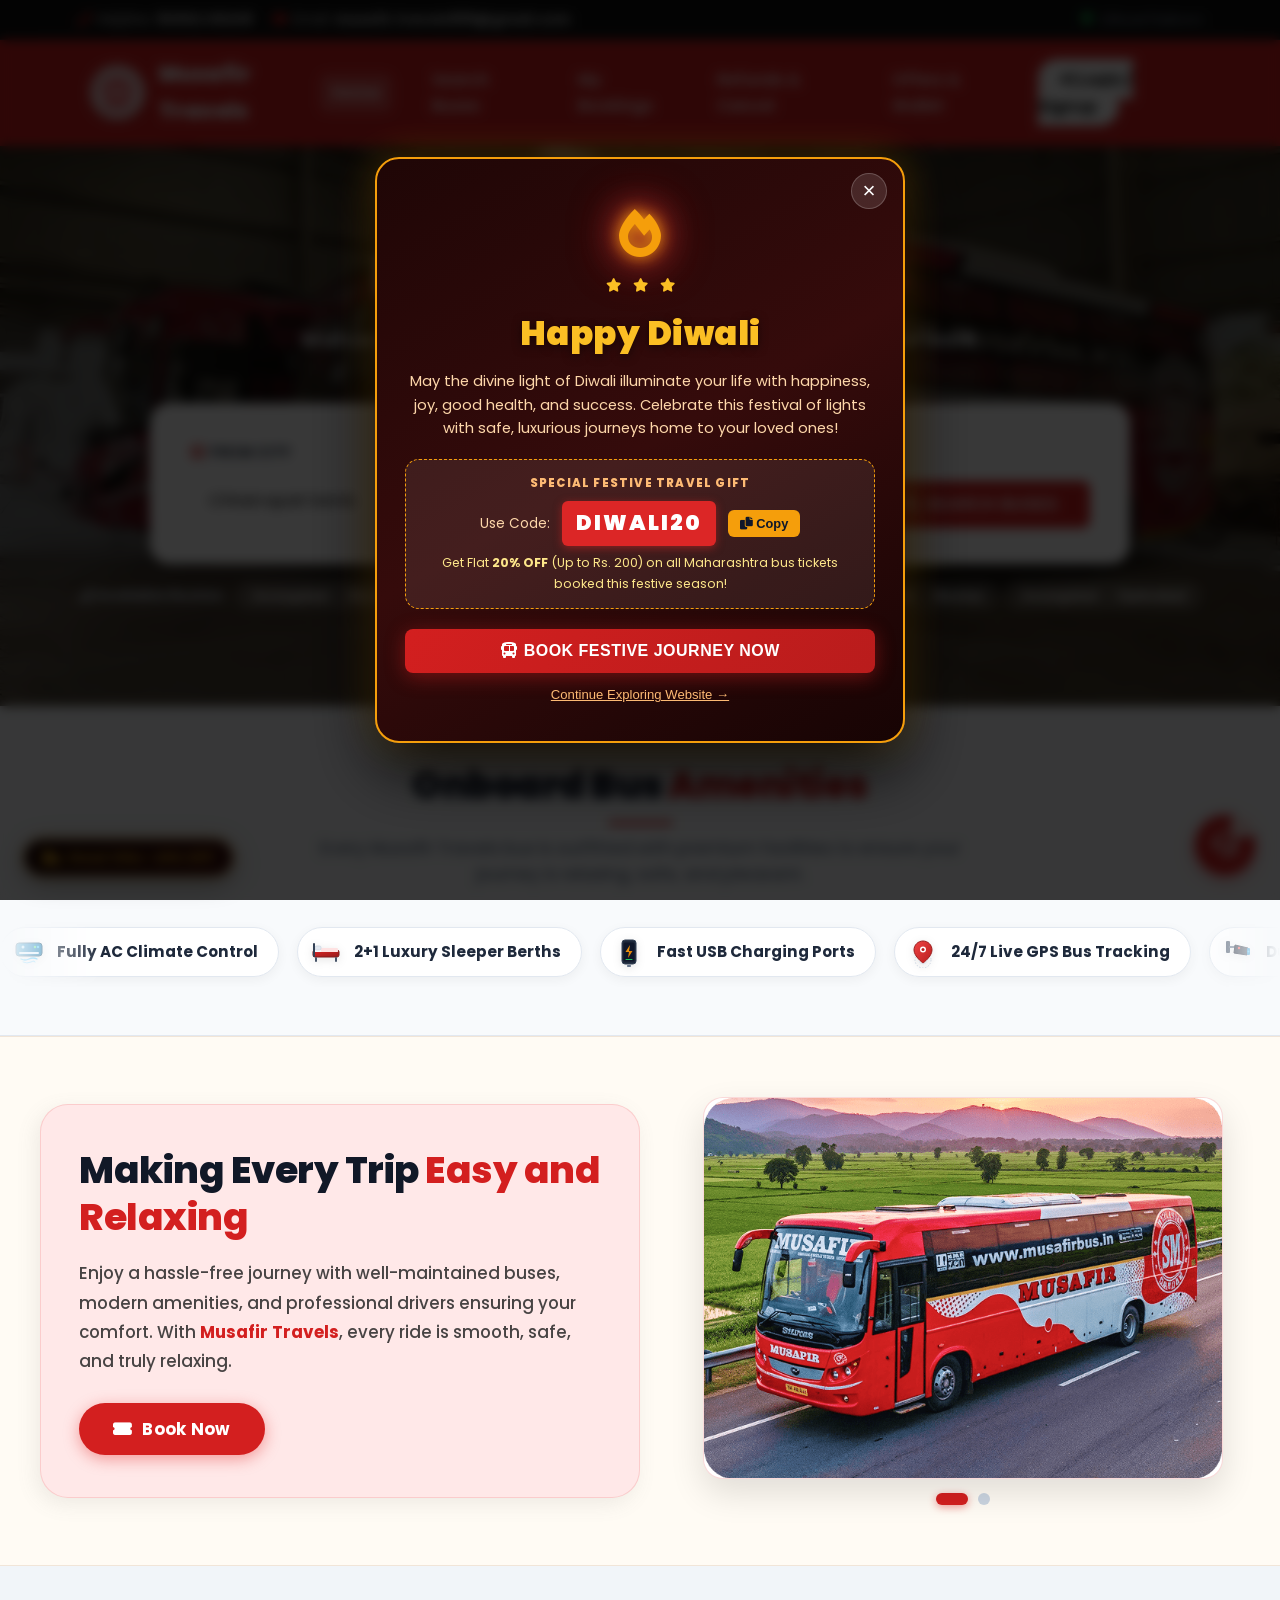
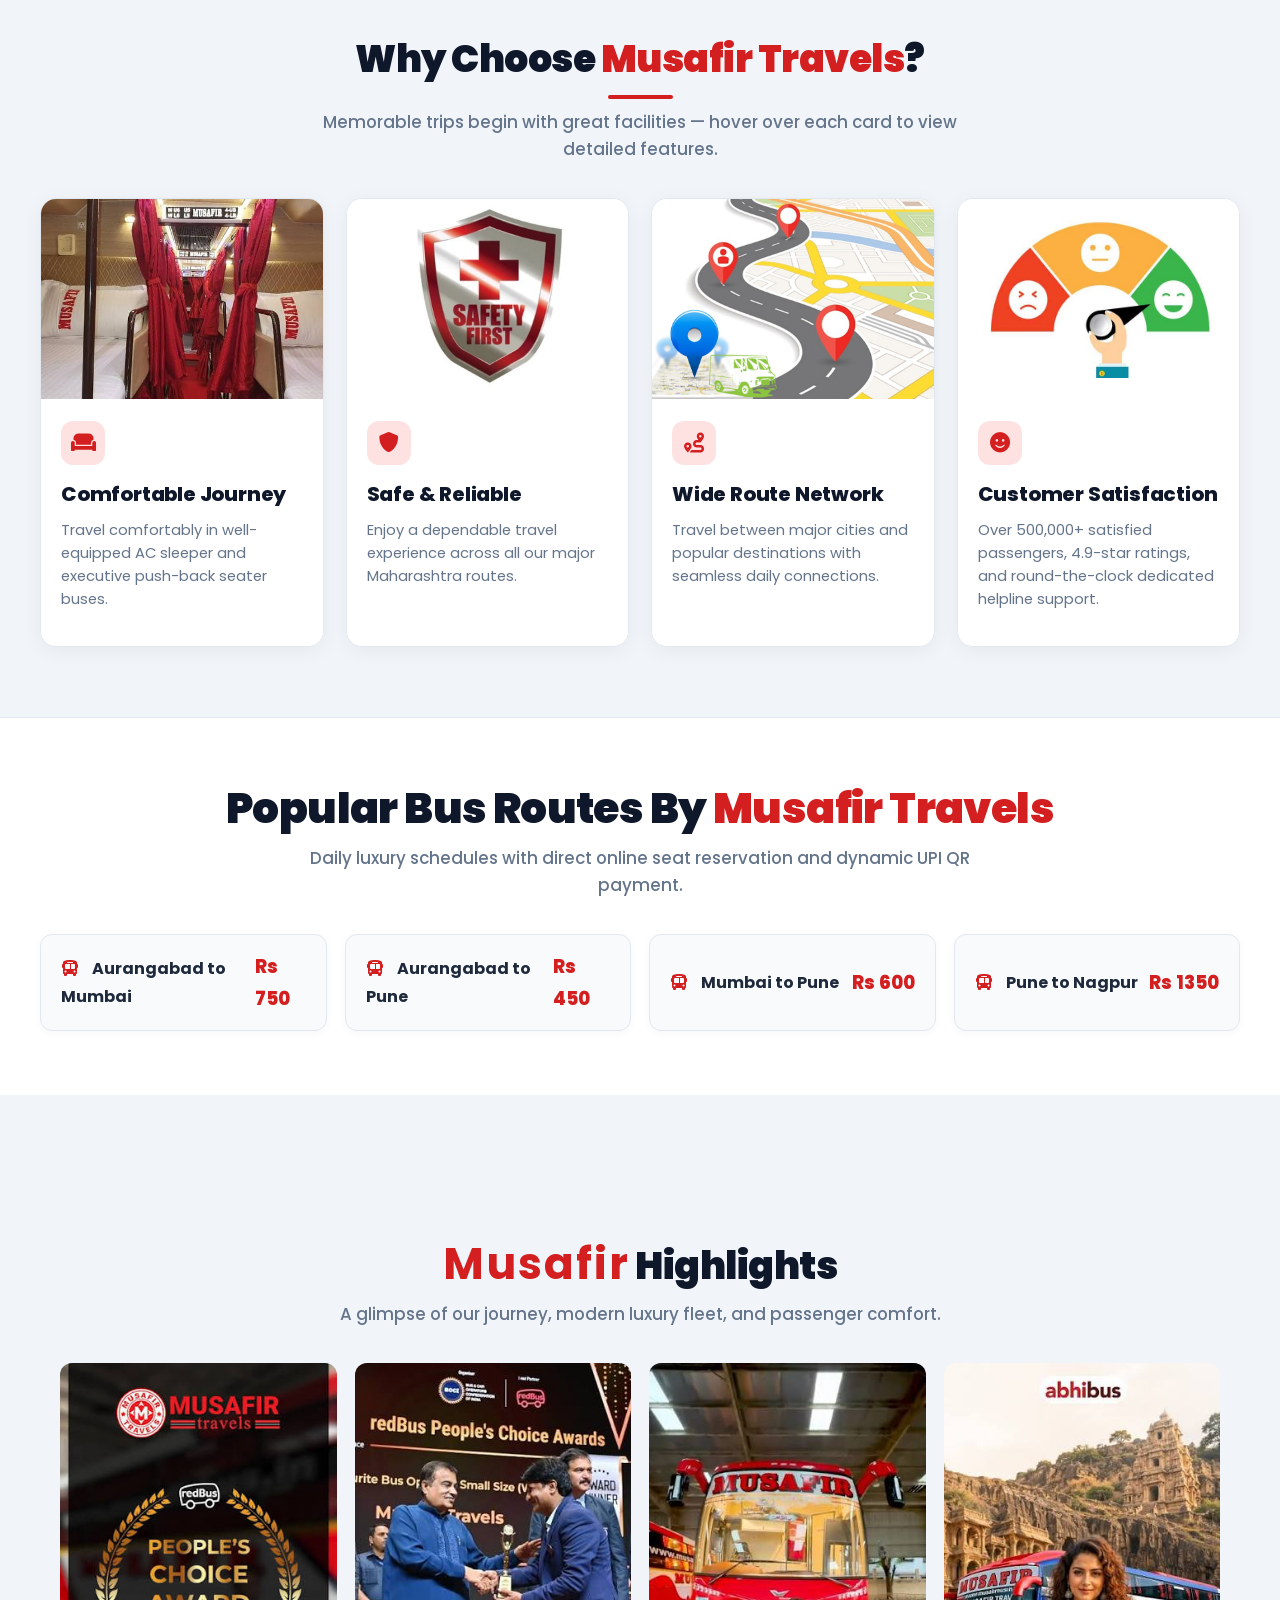
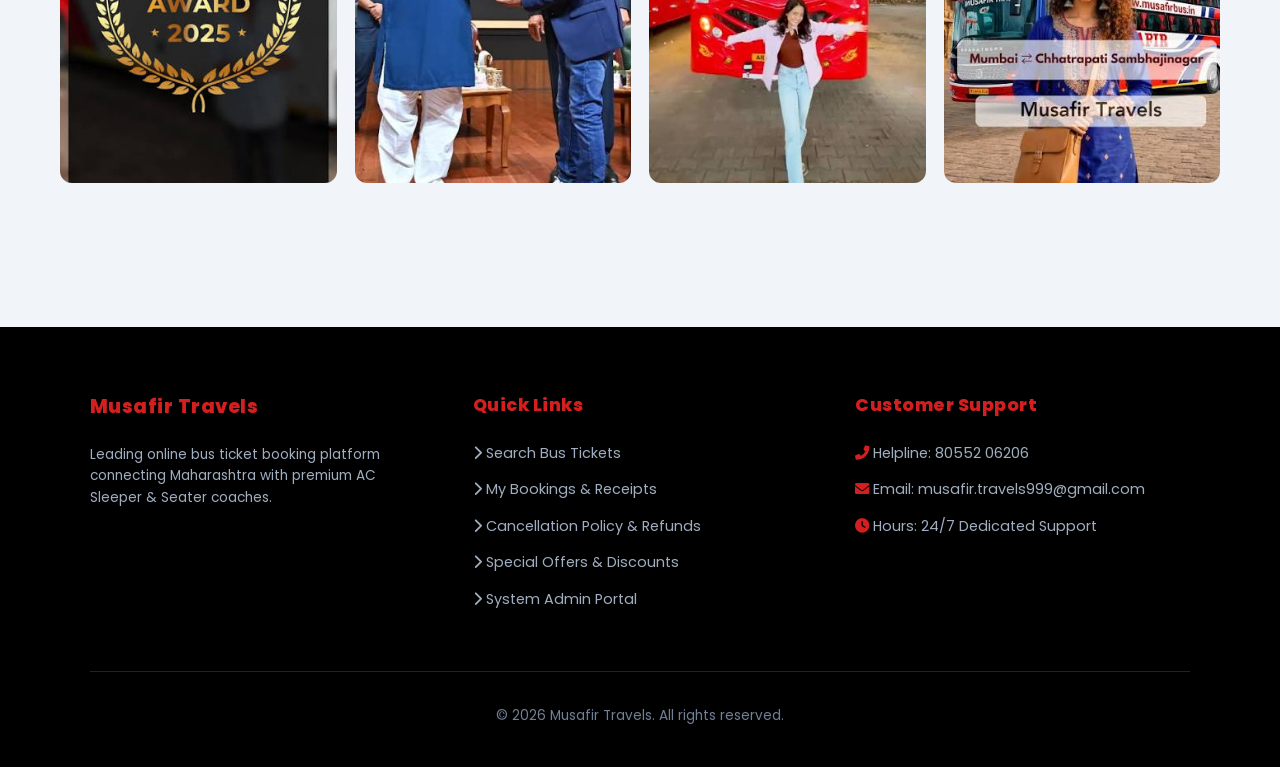
==== commit b4635e06: "Comprehensive mobile view alignment, responsive navigation, and touch interactions" ====
--- a/frontend/pages/index.html
+++ b/frontend/pages/index.html
@@ -15,20 +15,19 @@
 <body>
 
     <!-- Top Contact Bar -->
-    <div style="background:#111;color:#ccc;padding:8px 6%;font-size:0.85rem;display:flex;justify-content:space-between;align-items:center;flex-wrap:wrap;border-bottom:1px solid #222;">
-        <div>
-            <span style="margin-right:20px;">
-                <i class="fas fa-phone-alt" style="color:var(--primary-red);"></i>
-                Helpline: <strong style="color:white;font-weight:700;">80552 06206</strong>
-            </span>
-
-            <span>
-                <i class="fas fa-envelope" style="color:var(--primary-red);"></i>
-                Email: <strong style="color:white;font-weight:700;">musafir.travels999@gmail.com</strong>
-            </span>
-        </div>
-        <div style="font-size:0.8rem;color:#94a3b8;">
-            <i class="fas fa-shield-alt" style="color:#16a34a;"></i> Official Musafir Travels Booking Platform
+    <div class="top-contact-bar">
+        <div class="top-contact-left">
+            <a href="tel:8055206206" class="top-contact-item top-contact-phone">
+                <i class="fas fa-phone-alt"></i>
+                <span>Helpline: <strong>80552 06206</strong></span>
+            </a>
+            <a href="mailto:musafir.travels999@gmail.com" class="top-contact-item top-contact-email">
+                <i class="fas fa-envelope"></i>
+                <span>Email: <strong>musafir.travels999@gmail.com</strong></span>
+            </a>
+        </div>
+        <div class="top-contact-right">
+            <i class="fas fa-shield-alt"></i> Official Platform
         </div>
     </div>
 
@@ -395,45 +394,32 @@
     </section>
 
     <!-- Popular Routes (No extra pill heading, bold styled main title) -->
-    <section style="background:white;padding:4rem 20px;border-top:1px solid var(--border-color);">
-        <div style="max-width:1200px;margin:0 auto;">
-            <div style="text-align:center;margin-bottom:2.2rem;">
+    <section class="popular-routes-section">
+        <div class="popular-routes-container">
+            <div class="popular-routes-header">
                 <h2 class="section-main-heading">Popular Bus Routes By <span class="text-red">Musafir Travels</span></h2>
                 <p class="section-sub-desc">
                     Daily luxury schedules with direct online seat reservation and dynamic UPI QR payment.
                 </p>
             </div>
 
-            <div style="display:grid;grid-template-columns:repeat(auto-fit,minmax(260px,1fr));gap:18px;">
-
-                <a href="search.html?from=Chhatrapati%20Sambhajinagar%20%28Aurangabad%29&amp;to=Mumbai"
-                   class="btn-secondary-sm"
-                   style="padding:16px 20px;font-size:1rem;font-weight:700;background:var(--off-white);display:flex;align-items:center;justify-content:space-between;border-radius:12px;box-shadow:0 2px 10px rgba(0,0,0,0.03);border:1px solid #e2e8f0;transition:all 0.25s ease;">
-                    <span><i class="fas fa-bus" style="color:var(--primary-red);margin-right:10px;"></i>Aurangabad to Mumbai</span>
-                    <strong style="color:var(--primary-red);font-size:1.15rem;font-weight:800;">Rs 750</strong>
+            <div class="popular-routes-grid">
+                <a href="search.html?from=Chhatrapati%20Sambhajinagar%20%28Aurangabad%29&amp;to=Mumbai" class="popular-route-card">
+                    <span><i class="fas fa-bus"></i> Aurangabad to Mumbai</span>
+                    <strong>Rs 750</strong>
                 </a>
-
-                <a href="search.html?from=Chhatrapati%20Sambhajinagar%20%28Aurangabad%29&amp;to=Pune"
-                   class="btn-secondary-sm"
-                   style="padding:16px 20px;font-size:1rem;font-weight:700;background:var(--off-white);display:flex;align-items:center;justify-content:space-between;border-radius:12px;box-shadow:0 2px 10px rgba(0,0,0,0.03);border:1px solid #e2e8f0;transition:all 0.25s ease;">
-                    <span><i class="fas fa-bus" style="color:var(--primary-red);margin-right:10px;"></i>Aurangabad to Pune</span>
-                    <strong style="color:var(--primary-red);font-size:1.15rem;font-weight:800;">Rs 450</strong>
+                <a href="search.html?from=Chhatrapati%20Sambhajinagar%20%28Aurangabad%29&amp;to=Pune" class="popular-route-card">
+                    <span><i class="fas fa-bus"></i> Aurangabad to Pune</span>
+                    <strong>Rs 450</strong>
                 </a>
-
-                <a href="search.html?from=Mumbai&amp;to=Pune"
-                   class="btn-secondary-sm"
-                   style="padding:16px 20px;font-size:1rem;font-weight:700;background:var(--off-white);display:flex;align-items:center;justify-content:space-between;border-radius:12px;box-shadow:0 2px 10px rgba(0,0,0,0.03);border:1px solid #e2e8f0;transition:all 0.25s ease;">
-                    <span><i class="fas fa-bus" style="color:var(--primary-red);margin-right:10px;"></i>Mumbai to Pune</span>
-                    <strong style="color:var(--primary-red);font-size:1.15rem;font-weight:800;">Rs 600</strong>
+                <a href="search.html?from=Mumbai&amp;to=Pune" class="popular-route-card">
+                    <span><i class="fas fa-bus"></i> Mumbai to Pune</span>
+                    <strong>Rs 600</strong>
                 </a>
-
-                <a href="search.html?from=Pune&amp;to=Nagpur"
-                   class="btn-secondary-sm"
-                   style="padding:16px 20px;font-size:1rem;font-weight:700;background:var(--off-white);display:flex;align-items:center;justify-content:space-between;border-radius:12px;box-shadow:0 2px 10px rgba(0,0,0,0.03);border:1px solid #e2e8f0;transition:all 0.25s ease;">
-                    <span><i class="fas fa-bus" style="color:var(--primary-red);margin-right:10px;"></i>Pune to Nagpur</span>
-                    <strong style="color:var(--primary-red);font-size:1.15rem;font-weight:800;">Rs 1350</strong>
+                <a href="search.html?from=Pune&amp;to=Nagpur" class="popular-route-card">
+                    <span><i class="fas fa-bus"></i> Pune to Nagpur</span>
+                    <strong>Rs 1350</strong>
                 </a>
-
             </div>
         </div>
     </section>
--- a/frontend/css/styles.css
+++ b/frontend/css/styles.css
@@ -3589,3 +3589,900 @@
     max-width: 380px;
   }
 }
+
+/* ==========================================================================
+   COMPREHENSIVE PROFESSIONAL MOBILE VIEW ENHANCEMENTS
+   Optimized for smartphones, tablets & all screen sizes (RedBus/MakeMyTrip style)
+   ========================================================================== */
+
+/* 1. Global Viewport Overflow Protection */
+html, body {
+  overflow-x: hidden;
+  max-width: 100vw;
+}
+
+*, *::before, *::after {
+  box-sizing: border-box;
+}
+
+/* 2. Top Contact Bar Styling */
+.top-contact-bar {
+  background: #111111;
+  color: #cccccc;
+  padding: 8px 6%;
+  font-size: 0.85rem;
+  display: flex;
+  justify-content: space-between;
+  align-items: center;
+  border-bottom: 1px solid #222222;
+}
+
+.top-contact-left {
+  display: flex;
+  align-items: center;
+  gap: 20px;
+}
+
+.top-contact-item {
+  color: #cccccc;
+  text-decoration: none;
+  display: inline-flex;
+  align-items: center;
+  gap: 6px;
+  transition: color 0.2s ease;
+}
+
+.top-contact-item:hover {
+  color: #ffffff;
+}
+
+.top-contact-item i {
+  color: var(--primary-red);
+}
+
+.top-contact-right {
+  font-size: 0.8rem;
+  color: #94a3b8;
+  display: flex;
+  align-items: center;
+  gap: 6px;
+}
+
+.top-contact-right i {
+  color: #16a34a;
+}
+
+/* 3. Popular Routes Section Styling */
+.popular-routes-section {
+  background: #ffffff;
+  padding: 4rem 20px;
+  border-top: 1px solid var(--border-color);
+}
+
+.popular-routes-container {
+  max-width: 1200px;
+  margin: 0 auto;
+}
+
+.popular-routes-header {
+  text-align: center;
+  margin-bottom: 2.2rem;
+}
+
+.popular-routes-grid {
+  display: grid;
+  grid-template-columns: repeat(auto-fit, minmax(260px, 1fr));
+  gap: 18px;
+}
+
+.popular-route-card {
+  padding: 16px 20px;
+  font-size: 1rem;
+  font-weight: 700;
+  background: var(--off-white);
+  display: flex;
+  align-items: center;
+  justify-content: space-between;
+  border-radius: 12px;
+  box-shadow: 0 2px 10px rgba(0,0,0,0.03);
+  border: 1px solid #e2e8f0;
+  text-decoration: none;
+  color: var(--charcoal);
+  transition: all 0.25s ease;
+}
+
+.popular-route-card:hover {
+  transform: translateY(-2px);
+  border-color: var(--primary-red);
+  box-shadow: 0 6px 18px rgba(0,0,0,0.06);
+}
+
+.popular-route-card i {
+  color: var(--primary-red);
+  margin-right: 10px;
+}
+
+.popular-route-card strong {
+  color: var(--primary-red);
+  font-size: 1.15rem;
+  font-weight: 800;
+}
+
+/* 4. Search Page Modify Bar & Filters */
+.search-header-panel {
+  background: var(--pure-black);
+  padding: 1.25rem 20px;
+}
+
+.search-modify-form {
+  max-width: 1100px;
+  margin: 0 auto;
+  display: flex;
+  gap: 15px;
+  align-items: flex-end;
+  flex-wrap: wrap;
+}
+
+.search-modify-form .input-group {
+  min-width: 220px;
+  flex: 1;
+}
+
+.search-modify-form label {
+  color: #a0aec0;
+}
+
+.search-modify-form label i {
+  color: var(--primary-red);
+}
+
+.search-modify-btn {
+  height: 48px;
+  padding: 0 24px;
+  font-weight: 700;
+  font-size: 0.95rem;
+  border-radius: var(--radius-sm);
+  display: inline-flex;
+  align-items: center;
+  gap: 8px;
+}
+
+.mobile-filter-bar-btn {
+  display: none;
+}
+
+/* Desktop Defaults for Mobile-Only Actions */
+.nav-mobile-actions {
+  display: none;
+}
+
+/* ==========================================================================
+   MOBILE MEDIA QUERIES (<= 768px: Mobile Phones & Tablets)
+   ========================================================================== */
+@media (max-width: 768px) {
+
+  /* --- Top Contact Bar --- */
+  .top-contact-bar {
+    padding: 6px 14px !important;
+    font-size: 0.78rem !important;
+  }
+
+  .top-contact-email {
+    display: none !important;
+  }
+
+  .top-contact-right {
+    font-size: 0.74rem !important;
+  }
+
+  /* --- Navbar & Mobile Drawer --- */
+  .navbar {
+    padding: 10px 14px !important;
+    position: sticky !important;
+    top: 0 !important;
+    z-index: 1000 !important;
+    background: #ffffff !important;
+    box-shadow: 0 2px 10px rgba(0, 0, 0, 0.08) !important;
+    display: flex !important;
+    justify-content: space-between !important;
+    align-items: center !important;
+    flex-wrap: nowrap !important;
+  }
+
+  .logo {
+    font-size: 1.15rem !important;
+    gap: 8px !important;
+  }
+
+  .nav-logo {
+    width: 38px !important;
+    height: 38px !important;
+  }
+
+  .nav-mobile-actions {
+    display: flex !important;
+    align-items: center !important;
+    gap: 8px !important;
+  }
+
+  .mobile-call-pill {
+    background: #fef2f2 !important;
+    color: var(--primary-red) !important;
+    border: 1px solid #fecaca !important;
+    border-radius: 20px !important;
+    padding: 6px 12px !important;
+    font-size: 0.78rem !important;
+    font-weight: 700 !important;
+    text-decoration: none !important;
+    display: inline-flex !important;
+    align-items: center !important;
+    gap: 6px !important;
+  }
+
+  .nav-mobile-toggle {
+    display: inline-flex !important;
+    align-items: center !important;
+    justify-content: center !important;
+    width: 40px !important;
+    height: 40px !important;
+    background: #f8fafc !important;
+    border: 1px solid #e2e8f0 !important;
+    border-radius: 8px !important;
+    color: #1e293b !important;
+    font-size: 1.15rem !important;
+    cursor: pointer !important;
+    transition: all 0.2s ease !important;
+  }
+
+  .nav-mobile-toggle:active {
+    background: #fee2e2 !important;
+    color: var(--primary-red) !important;
+  }
+
+  /* App-Style Slide-Down Drawer for Navigation */
+  .nav-links {
+    position: fixed !important;
+    top: 58px !important;
+    left: 0 !important;
+    width: 100% !important;
+    background: #ffffff !important;
+    border-bottom: 3px solid var(--primary-red) !important;
+    box-shadow: 0 15px 35px rgba(0, 0, 0, 0.2) !important;
+    flex-direction: column !important;
+    padding: 16px 18px 24px 18px !important;
+    gap: 6px !important;
+    transform: translateY(-130%) !important;
+    opacity: 0 !important;
+    visibility: hidden !important;
+    transition: transform 0.3s cubic-bezier(0.16, 1, 0.3, 1), opacity 0.25s ease, visibility 0.25s ease !important;
+    z-index: 999 !important;
+  }
+
+  .nav-links.mobile-open {
+    transform: translateY(0) !important;
+    opacity: 1 !important;
+    visibility: visible !important;
+  }
+
+  .nav-links a {
+    display: flex !important;
+    align-items: center !important;
+    gap: 12px !important;
+    padding: 12px 14px !important;
+    font-size: 0.95rem !important;
+    font-weight: 600 !important;
+    color: #334155 !important;
+    border-radius: 8px !important;
+    text-decoration: none !important;
+    width: 100% !important;
+  }
+
+  .nav-links a.active,
+  .nav-links a:hover {
+    background: #fee2e2 !important;
+    color: var(--primary-red) !important;
+  }
+
+  .nav-links #nav-auth-links {
+    width: 100% !important;
+    margin-top: 6px !important;
+  }
+
+  .nav-links .btn-nav {
+    width: 100% !important;
+    justify-content: center !important;
+    padding: 12px !important;
+    font-size: 0.95rem !important;
+    border-radius: 8px !important;
+  }
+
+  /* --- Hero Section & Bus Search --- */
+  .hero {
+    padding: 30px 14px 45px 14px !important;
+    min-height: auto !important;
+  }
+
+  .hero-main-title {
+    font-size: 2.1rem !important;
+    line-height: 1.2 !important;
+    margin-bottom: 6px !important;
+  }
+
+  .hero-sub-title {
+    font-size: 0.9rem !important;
+    line-height: 1.45 !important;
+    margin-bottom: 22px !important;
+    padding: 0 6px !important;
+  }
+
+  .search-widget {
+    padding: 18px 14px !important;
+    border-radius: 16px !important;
+    box-shadow: 0 10px 30px rgba(0, 0, 0, 0.12) !important;
+    flex-direction: column !important;
+    gap: 14px !important;
+    width: 100% !important;
+  }
+
+  .input-group {
+    width: 100% !important;
+    min-width: 100% !important;
+  }
+
+  .input-group label {
+    font-size: 0.8rem !important;
+    margin-bottom: 4px !important;
+  }
+
+  .input-group input,
+  .input-group select {
+    padding: 12px 14px !important;
+    font-size: 0.95rem !important;
+    height: 48px !important;
+    border-radius: 8px !important;
+  }
+
+  .search-widget .btn-primary {
+    width: 100% !important;
+    height: 50px !important;
+    font-size: 1.05rem !important;
+    font-weight: 800 !important;
+    border-radius: 10px !important;
+    margin-top: 4px !important;
+    display: flex !important;
+    align-items: center !important;
+    justify-content: center !important;
+    gap: 8px !important;
+  }
+
+  /* Quick Routes Smooth Horizontal Swipe Container */
+  .quick-routes-bar {
+    width: 100% !important;
+    margin-top: 14px !important;
+    padding: 6px 2px !important;
+    overflow-x: auto !important;
+    white-space: nowrap !important;
+    flex-wrap: nowrap !important;
+    justify-content: flex-start !important;
+    -webkit-overflow-scrolling: touch !important;
+    scrollbar-width: none !important;
+  }
+
+  .quick-routes-bar::-webkit-scrollbar {
+    display: none !important;
+  }
+
+  .quick-routes-label {
+    flex-shrink: 0 !important;
+    font-size: 0.78rem !important;
+    padding: 6px 8px !important;
+  }
+
+  .route-pill-btn {
+    flex-shrink: 0 !important;
+    font-size: 0.82rem !important;
+    padding: 6px 14px !important;
+    border-radius: 20px !important;
+  }
+
+  /* --- Amenities Ticker --- */
+  .amenities-ticker-section {
+    padding: 35px 14px !important;
+  }
+
+  .section-main-heading {
+    font-size: 1.75rem !important;
+    line-height: 1.25 !important;
+  }
+
+  .section-sub-desc {
+    font-size: 0.88rem !important;
+    line-height: 1.5 !important;
+    margin-bottom: 20px !important;
+    padding: 0 8px !important;
+  }
+
+  .amenity-pill {
+    padding: 8px 16px !important;
+    gap: 8px !important;
+    border-radius: 24px !important;
+  }
+
+  .amenity-pill span {
+    font-size: 0.82rem !important;
+  }
+
+  .amenity-img {
+    width: 24px !important;
+    height: 24px !important;
+  }
+
+  /* --- Making Every Trip Easy and Relaxing Section --- */
+  .easy-relaxing-section {
+    padding: 40px 14px !important;
+  }
+
+  .easy-relaxing-row {
+    flex-direction: column !important;
+    gap: 22px !important;
+    text-align: center !important;
+  }
+
+  .easy-relaxing-content-col {
+    max-width: 100% !important;
+    width: 100% !important;
+  }
+
+  .easy-relaxing-card {
+    padding: 24px 16px !important;
+    border-radius: 18px !important;
+    text-align: center !important;
+  }
+
+  .easy-relaxing-heading {
+    font-size: 1.75rem !important;
+    line-height: 1.25 !important;
+    margin-bottom: 12px !important;
+  }
+
+  .easy-relaxing-text {
+    font-size: 0.92rem !important;
+    line-height: 1.65 !important;
+    margin-bottom: 20px !important;
+  }
+
+  .easy-relaxing-btn-wrap {
+    justify-content: center !important;
+    width: 100% !important;
+  }
+
+  .easy-relaxing-book-btn {
+    width: 100% !important;
+    justify-content: center !important;
+    padding: 12px 24px !important;
+    font-size: 0.98rem !important;
+    border-radius: 24px !important;
+  }
+
+  .easy-relaxing-image-col {
+    width: 100% !important;
+    max-width: 100% !important;
+  }
+
+  .easy-relaxing-slider-container {
+    max-width: 100% !important;
+    width: 100% !important;
+  }
+
+  .relaxing-slides-wrapper {
+    border-radius: 16px !important;
+  }
+
+  /* --- Why Choose Musafir Section --- */
+  .why-musafir {
+    margin: 35px auto !important;
+    padding: 0 14px !important;
+  }
+
+  .why-grid {
+    grid-template-columns: 1fr !important;
+    gap: 18px !important;
+  }
+
+  .why-card {
+    border-radius: 14px !important;
+    cursor: pointer;
+  }
+
+  .why-image {
+    height: 180px !important;
+  }
+
+  .why-card-content {
+    padding: 18px 16px !important;
+  }
+
+  .why-card-content h3 {
+    font-size: 1.25rem !important;
+  }
+
+  .why-card-content p {
+    font-size: 0.88rem !important;
+    line-height: 1.6 !important;
+  }
+
+  /* Touch to reveal overlay on mobile devices */
+  .why-card.mobile-active .why-card-overlay {
+    opacity: 1 !important;
+    visibility: visible !important;
+    transform: translateY(0) !important;
+  }
+
+  /* --- Popular Routes Section --- */
+  .popular-routes-section {
+    padding: 35px 14px !important;
+  }
+
+  .popular-routes-header {
+    margin-bottom: 1.5rem !important;
+  }
+
+  .popular-routes-grid {
+    grid-template-columns: 1fr !important;
+    gap: 12px !important;
+  }
+
+  .popular-route-card {
+    padding: 14px 16px !important;
+    font-size: 0.92rem !important;
+  }
+
+  /* --- Musafir Highlights Section --- */
+  .musafir-highlights {
+    padding: 35px 14px !important;
+  }
+
+  .highlights-grid {
+    grid-template-columns: repeat(2, 1fr) !important;
+    gap: 12px !important;
+  }
+
+  .highlight-card {
+    border-radius: 12px !important;
+    height: 140px !important;
+  }
+
+  .highlight-card img {
+    height: 100% !important;
+    object-fit: cover !important;
+  }
+
+  /* --- Search Results & Bus Cards --- */
+  .search-header-panel {
+    padding: 16px 14px !important;
+  }
+
+  .search-modify-form {
+    flex-direction: column !important;
+    gap: 12px !important;
+    align-items: stretch !important;
+  }
+
+  .search-modify-form .input-group {
+    min-width: 100% !important;
+    width: 100% !important;
+  }
+
+  .search-modify-btn {
+    width: 100% !important;
+    justify-content: center !important;
+    margin-top: 4px !important;
+  }
+
+  .search-layout {
+    grid-template-columns: 1fr !important;
+    padding: 16px 14px !important;
+    gap: 14px !important;
+  }
+
+  .mobile-filter-bar-btn {
+    display: flex !important;
+    align-items: center !important;
+    justify-content: space-between !important;
+    width: 100% !important;
+    background: #ffffff !important;
+    border: 1px solid #cbd5e1 !important;
+    border-radius: 10px !important;
+    padding: 12px 16px !important;
+    margin-bottom: 12px !important;
+    font-size: 0.92rem !important;
+    font-weight: 700 !important;
+    color: #1e293b !important;
+    cursor: pointer !important;
+    box-shadow: 0 2px 8px rgba(0, 0, 0, 0.04) !important;
+  }
+
+  .mobile-filter-bar-btn i {
+    color: var(--primary-red) !important;
+  }
+
+  .filter-count-badge {
+    background: #f1f5f9 !important;
+    color: #475569 !important;
+    padding: 2px 8px !important;
+    border-radius: 12px !important;
+    font-size: 0.75rem !important;
+    font-weight: 600 !important;
+  }
+
+  .filter-card {
+    display: none;
+  }
+
+  .filter-card.mobile-filter-expanded {
+    display: block !important;
+    margin-bottom: 16px !important;
+    border-radius: 14px !important;
+    animation: fadeIn 0.25s ease !important;
+  }
+
+  /* Bus Card Mobile Layout */
+  .bus-card {
+    padding: 16px 14px !important;
+    border-radius: 14px !important;
+    flex-direction: column !important;
+    align-items: stretch !important;
+    gap: 14px !important;
+    box-shadow: 0 4px 16px rgba(0, 0, 0, 0.06) !important;
+  }
+
+  .bus-header-row {
+    flex-wrap: wrap !important;
+    gap: 8px !important;
+    margin-bottom: 10px !important;
+  }
+
+  .bus-operator {
+    font-size: 1.15rem !important;
+    width: 100% !important;
+  }
+
+  .bus-timing-row {
+    display: flex !important;
+    justify-content: space-between !important;
+    align-items: center !important;
+    gap: 10px !important;
+    margin-bottom: 12px !important;
+    background: #f8fafc !important;
+    padding: 12px 14px !important;
+    border-radius: 10px !important;
+  }
+
+  .time-main {
+    font-size: 1.15rem !important;
+  }
+
+  .city-sub {
+    font-size: 0.78rem !important;
+  }
+
+  .duration-block {
+    text-align: center !important;
+    flex: 1 !important;
+  }
+
+  .duration-text {
+    font-size: 0.75rem !important;
+  }
+
+  .bus-amenities {
+    display: flex !important;
+    flex-wrap: wrap !important;
+    gap: 6px !important;
+    margin-bottom: 4px !important;
+  }
+
+  .bus-amenities span {
+    font-size: 0.75rem !important;
+    padding: 4px 8px !important;
+    background: #f1f5f9 !important;
+    border-radius: 6px !important;
+  }
+
+  .bus-price-section {
+    display: flex !important;
+    justify-content: space-between !important;
+    align-items: center !important;
+    border-top: 1px dashed #cbd5e1 !important;
+    padding-top: 12px !important;
+    margin-top: 4px !important;
+    text-align: left !important;
+  }
+
+  .bus-price-section .price-lbl {
+    font-size: 0.72rem !important;
+    margin-bottom: 0 !important;
+  }
+
+  .bus-price-section .bus-price {
+    font-size: 1.35rem !important;
+    line-height: 1.1 !important;
+  }
+
+  .bus-price-section .bus-seats-left {
+    font-size: 0.75rem !important;
+    margin-bottom: 0 !important;
+  }
+
+  .btn-select-seats {
+    padding: 10px 18px !important;
+    font-size: 0.92rem !important;
+    font-weight: 700 !important;
+    border-radius: 8px !important;
+  }
+
+  /* --- Seat Selection Modal on Mobile --- */
+  .seat-modal-grid {
+    grid-template-columns: 1fr !important;
+    gap: 16px !important;
+  }
+
+  .seat-modal-content {
+    max-height: 92vh !important;
+    overflow-y: auto !important;
+    padding: 16px 12px !important;
+    width: 95% !important;
+    border-radius: 16px !important;
+  }
+
+  .deck-container {
+    padding: 14px 10px !important;
+    border-radius: 12px !important;
+  }
+
+  .seat-legend {
+    flex-wrap: wrap !important;
+    justify-content: center !important;
+    gap: 10px !important;
+    font-size: 0.78rem !important;
+  }
+
+  /* --- Payment Modal on Mobile --- */
+  #payment-modal .modal-content {
+    width: 95% !important;
+    max-width: 95% !important;
+    padding: 16px 14px !important;
+    border-radius: 16px !important;
+    max-height: 92vh !important;
+    overflow-y: auto !important;
+  }
+
+  .pay-tabs {
+    gap: 6px !important;
+    padding-bottom: 6px !important;
+    overflow-x: auto !important;
+    white-space: nowrap !important;
+    -webkit-overflow-scrolling: touch !important;
+  }
+
+  .pay-tab-btn {
+    padding: 8px 12px !important;
+    font-size: 0.82rem !important;
+  }
+
+  #upi-qrcode-container {
+    width: 170px !important;
+    height: 170px !important;
+  }
+
+  /* --- Confirmation Ticket on Mobile --- */
+  .confirmation-container {
+    padding: 20px 12px !important;
+  }
+
+  .ticket-card {
+    border-radius: 14px !important;
+  }
+
+  .ticket-header {
+    padding: 18px 14px !important;
+    flex-direction: column !important;
+    text-align: center !important;
+    gap: 10px !important;
+  }
+
+  .ticket-body-grid {
+    grid-template-columns: 1fr !important;
+    padding: 16px 14px !important;
+    gap: 14px !important;
+  }
+
+  .ticket-actions {
+    flex-direction: column !important;
+    gap: 10px !important;
+  }
+
+  .ticket-actions button,
+  .ticket-actions a {
+    width: 100% !important;
+    justify-content: center !important;
+  }
+
+  /* --- Auth (Login & Signup) on Mobile --- */
+  .auth-container {
+    padding: 20px 14px !important;
+    min-height: calc(100vh - 120px) !important;
+  }
+
+  .auth-card {
+    padding: 24px 16px !important;
+    border-radius: 16px !important;
+    width: 100% !important;
+    max-width: 100% !important;
+  }
+
+  .auth-card h2 {
+    font-size: 1.5rem !important;
+  }
+
+  /* --- Footer Mobile --- */
+  footer {
+    padding: 40px 14px 20px 14px !important;
+  }
+
+  .footer-grid {
+    grid-template-columns: 1fr !important;
+    gap: 24px !important;
+    text-align: center !important;
+  }
+
+  .footer-col {
+    display: flex !important;
+    flex-direction: column !important;
+    align-items: center !important;
+  }
+
+  .footer-bottom {
+    text-align: center !important;
+    margin-top: 25px !important;
+    font-size: 0.78rem !important;
+  }
+
+  /* --- Diwali Modal on Mobile --- */
+  .diwali-modal-box {
+    width: 94% !important;
+    max-width: 94% !important;
+    padding: 24px 16px !important;
+    border-radius: 18px !important;
+  }
+
+  .diwali-greeting-title {
+    font-size: 1.35rem !important;
+  }
+
+  .diwali-coupon-text {
+    font-size: 1.4rem !important;
+  }
+
+  .diwali-float-badge {
+    bottom: 15px !important;
+    right: 15px !important;
+    padding: 8px 14px !important;
+    font-size: 0.78rem !important;
+  }
+}
+
+/* Very Small Screen Tweaks (<= 380px) */
+@media (max-width: 380px) {
+  .logo span {
+    font-size: 1.05rem !important;
+  }
+
+  .hero-main-title {
+    font-size: 1.85rem !important;
+  }
+
+  .highlights-grid {
+    grid-template-columns: 1fr !important;
+  }
+}
